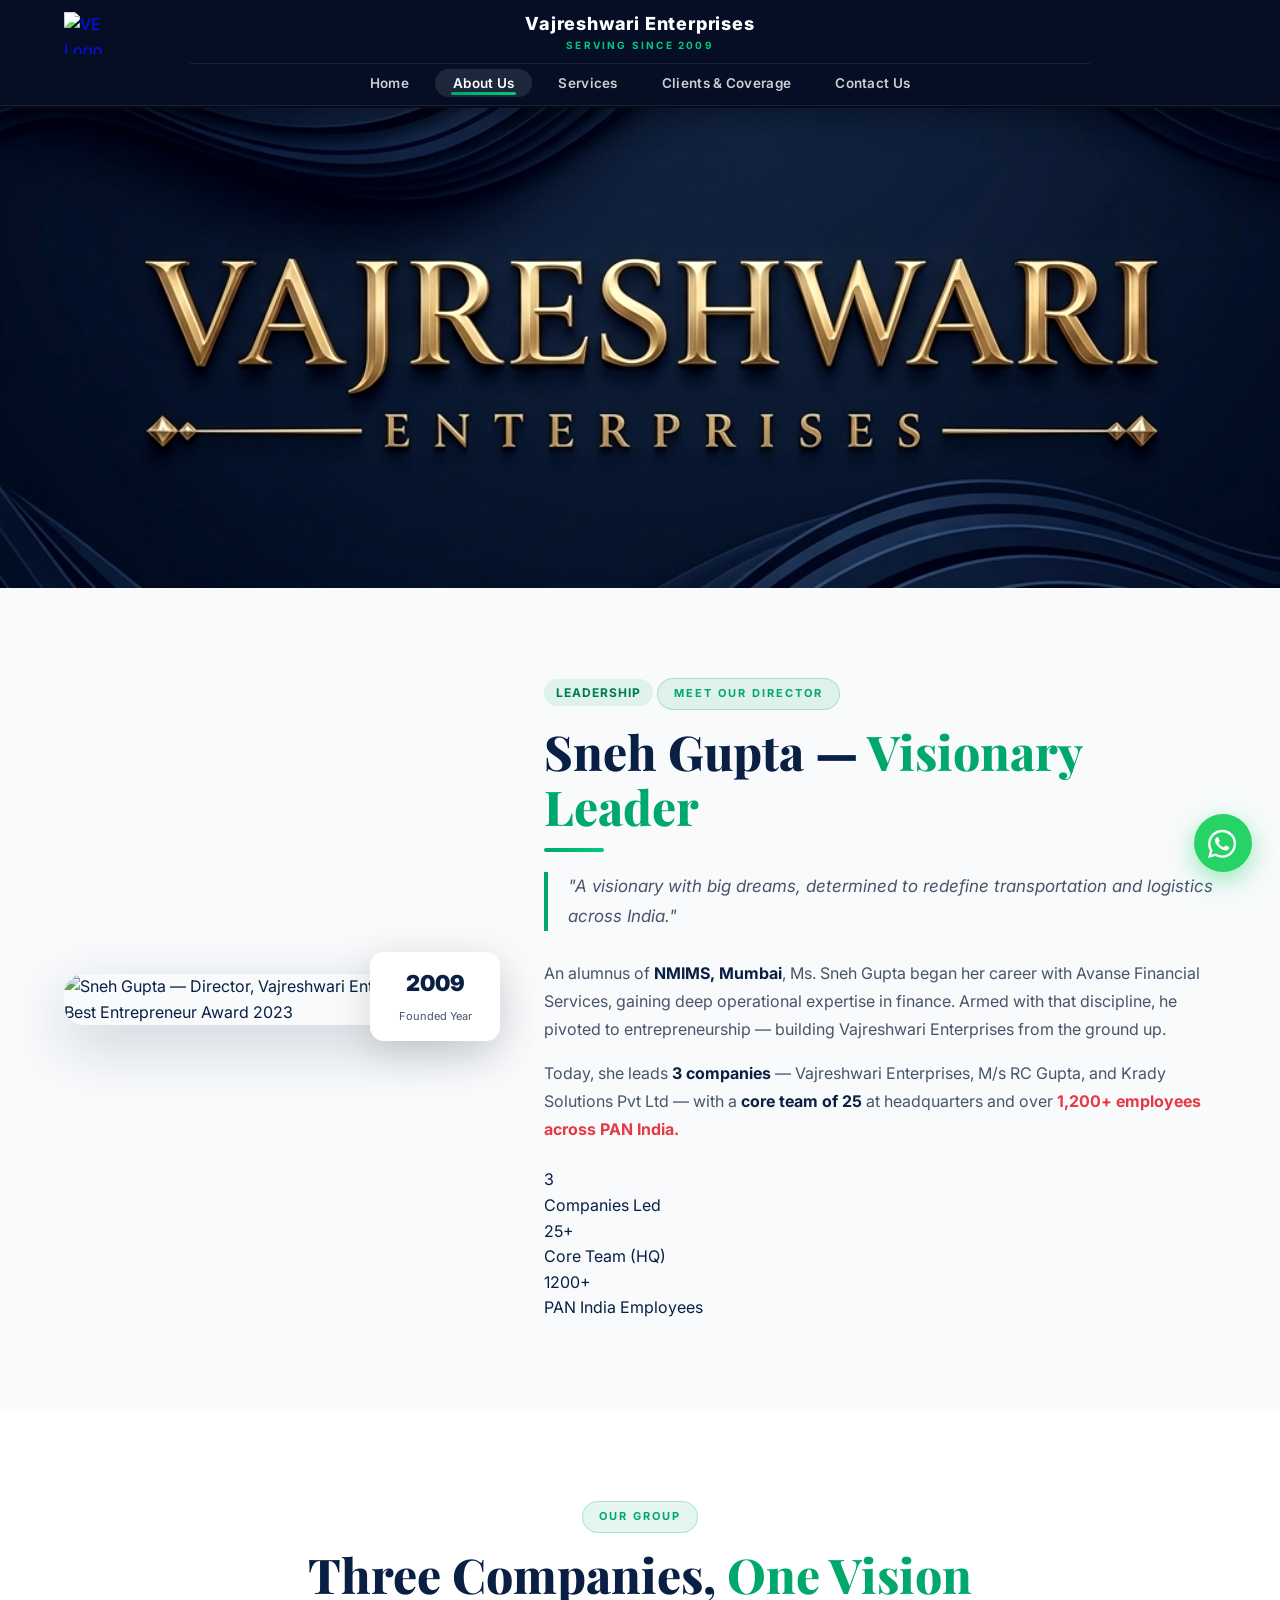
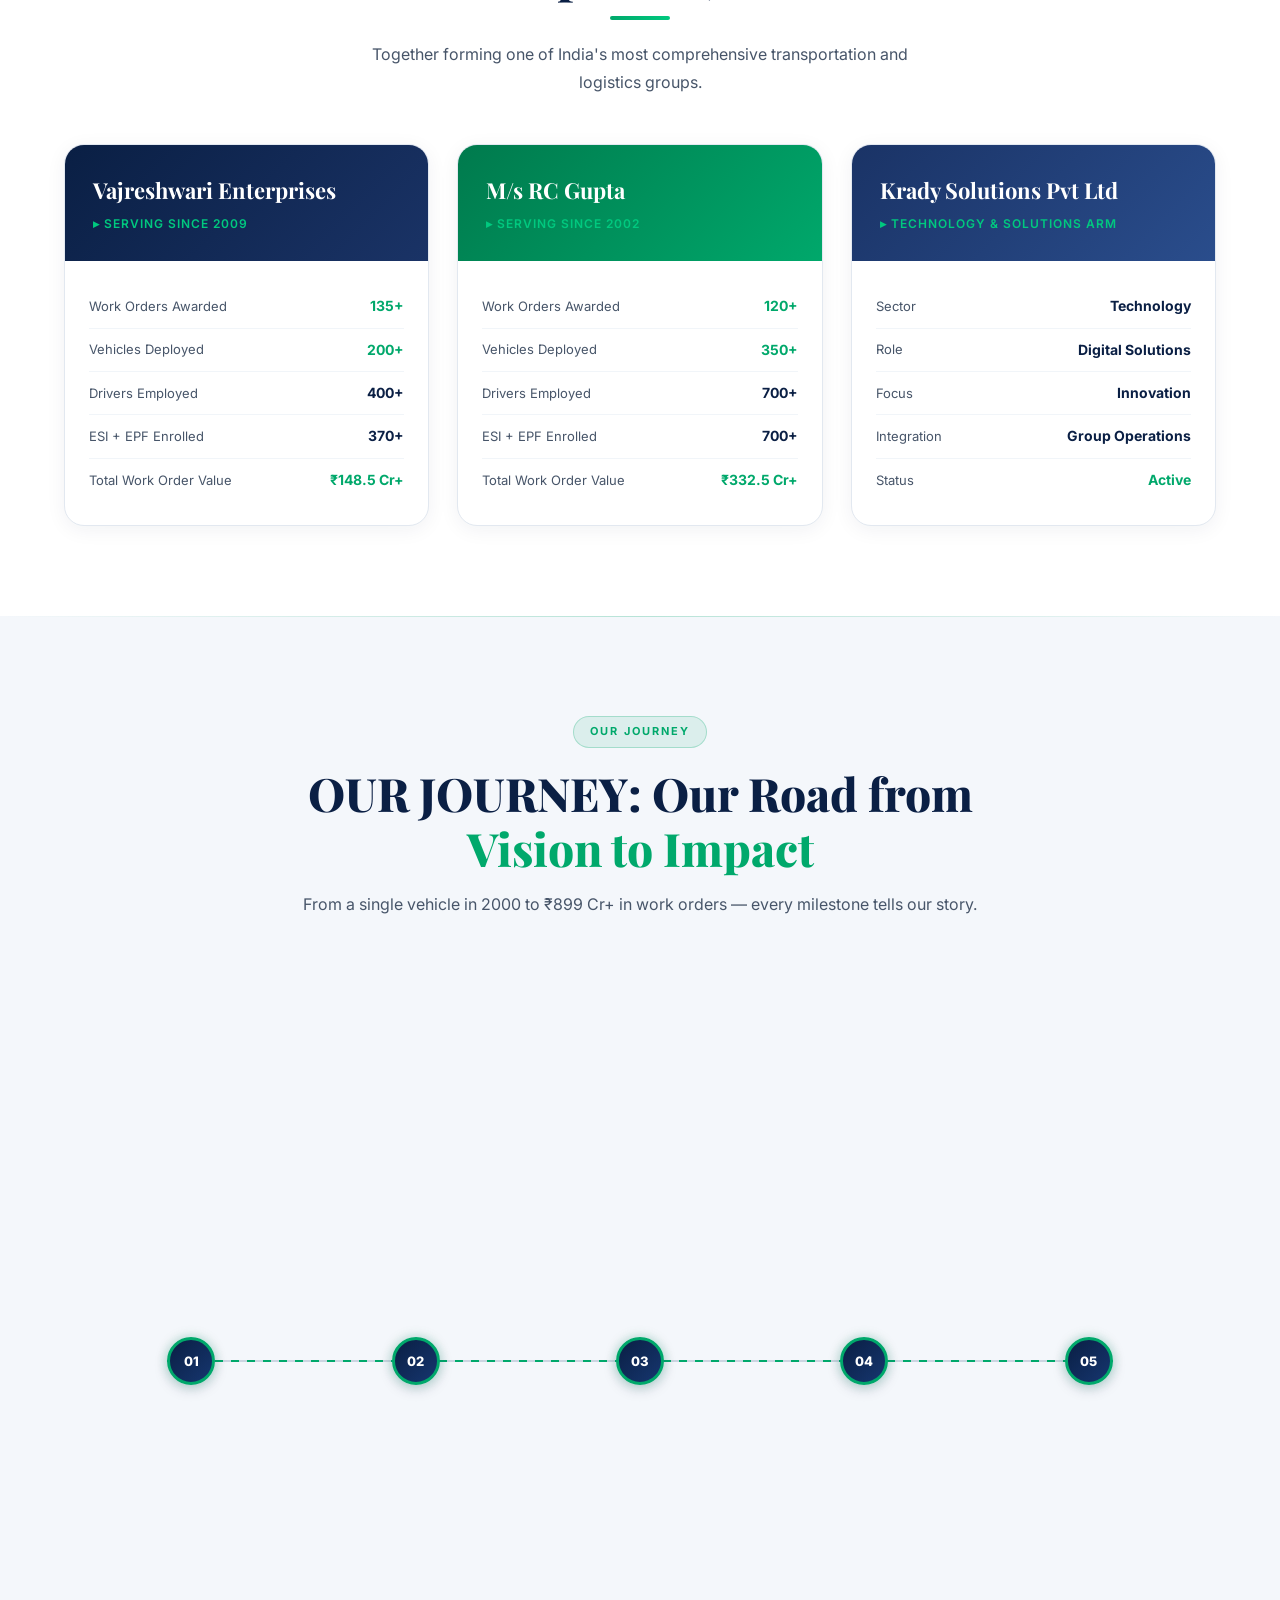
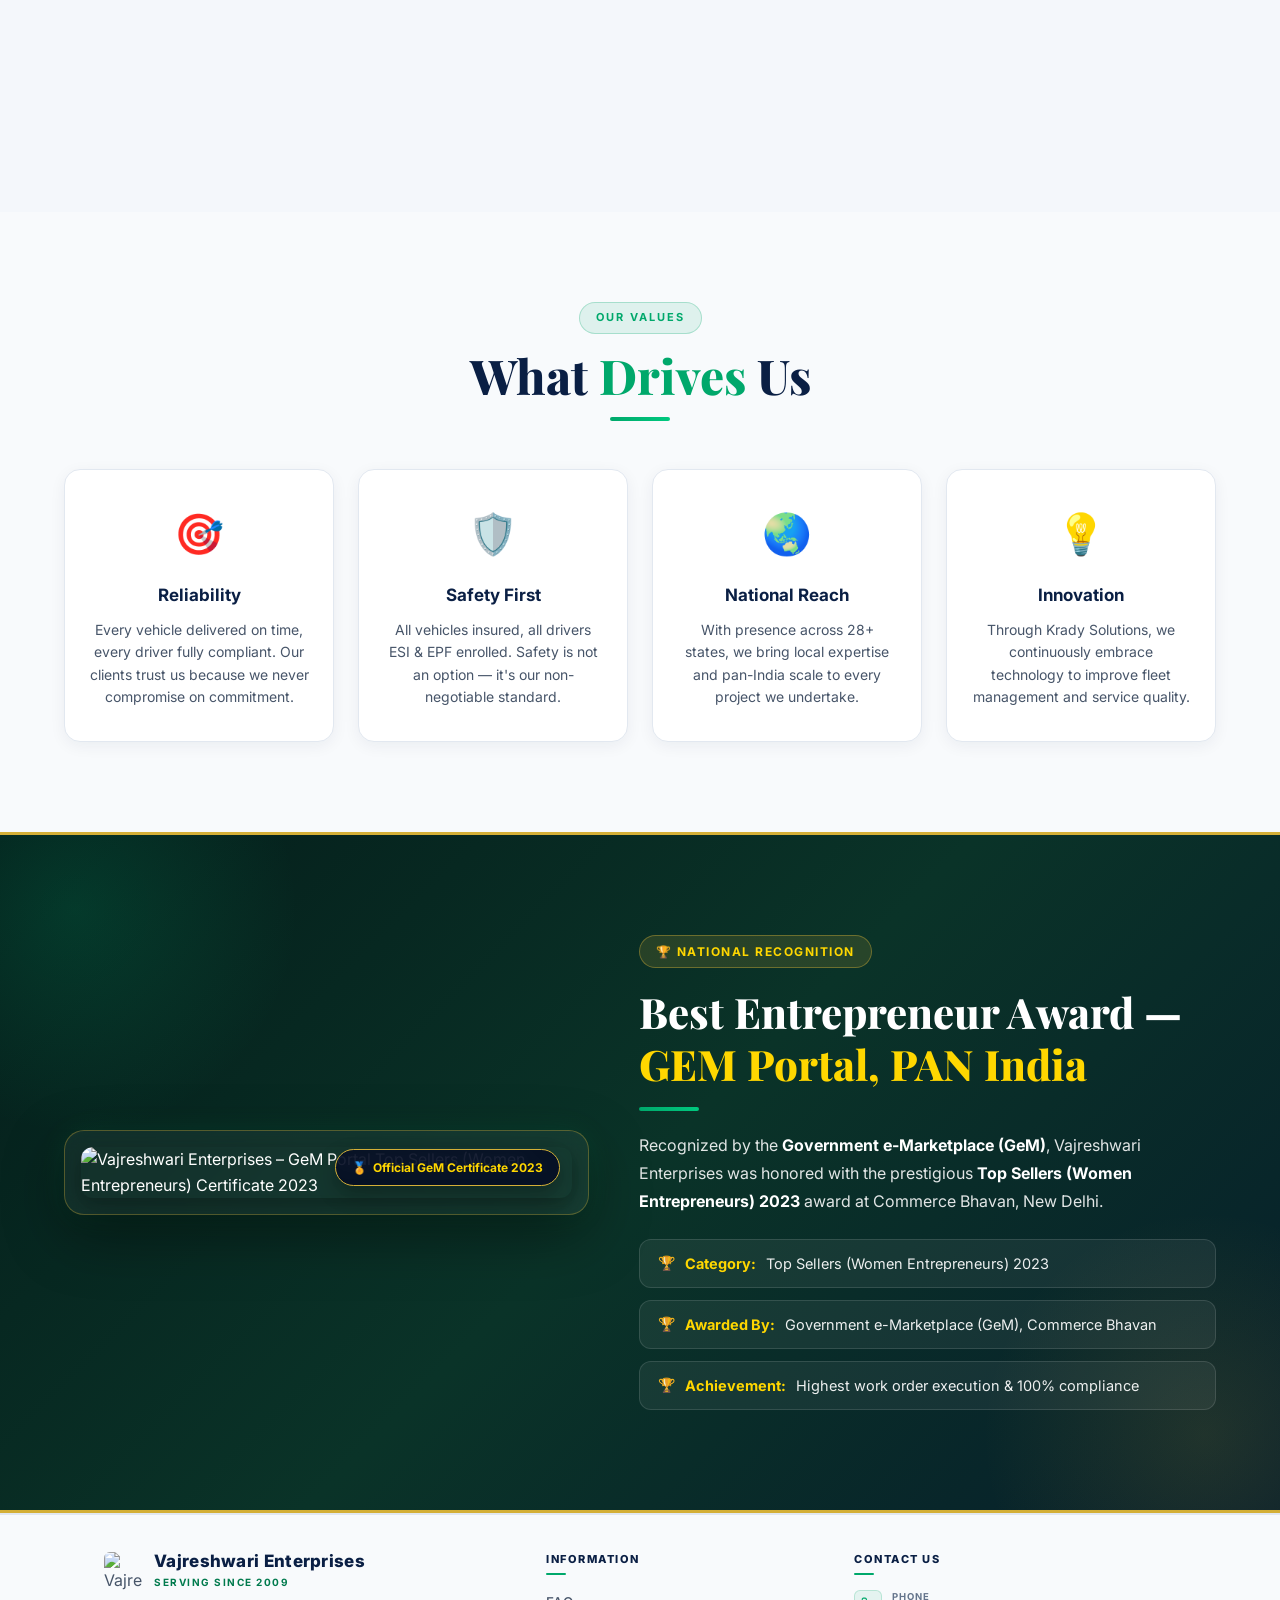
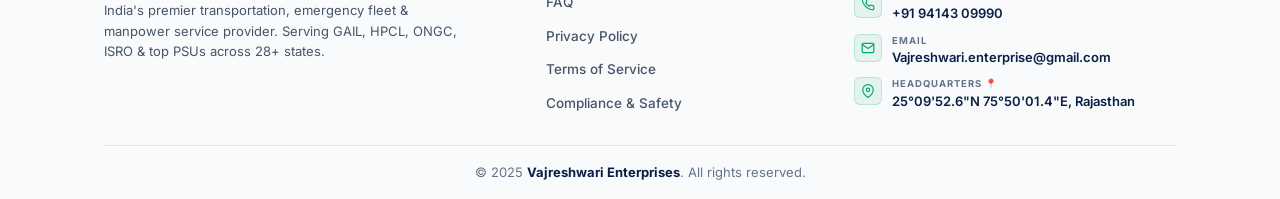
==== about.html @ 67ca236e "Fix WhatsApp floating button icon to official white speech bubble & phone SVG" ====
<!DOCTYPE html>
<html lang="en">
<head>
<meta charset="UTF-8"/>
<meta name="viewport" content="width=device-width,initial-scale=1.0"/>
<meta name="color-scheme" content="light"/>
<meta name="supported-color-schemes" content="light"/>
<title>About Us | Vajreshwari Enterprises</title>
<meta name="description" content="Learn about Vajreshwari Enterprises — founded in 2009, led by Sneh Gupta, with a combined ₹481 Cr+ work order legacy and PAN India presence."/>
<link rel="stylesheet" href="styles.css"/>
<link rel="stylesheet" href="animations.css"/>
<style>
.about-hero{padding:108px 0 0 0 !important;position:relative;overflow:hidden;width:100%;background:#060f24;}
.about-hero-img{width:100%;height:auto;max-height:480px;object-fit:cover;object-position:center;display:block;}
@media(max-width:768px){.about-hero{padding-top:70px !important;}}

/* FOUNDER */
.founder-section{padding:90px 5%;background:#f8fafc;}
.founder-grid{display:grid;grid-template-columns:1fr 1.6fr;gap:60px;align-items:center;max-width:1200px;margin:0 auto;}
.founder-img-wrap{position:relative;}
.founder-img-wrap img{width:100%;border-radius:20px;box-shadow:0 20px 60px rgba(10,31,68,0.18);}
.founder-badge{position:absolute;bottom:-16px;right:-16px;background:white;border-radius:14px;padding:14px 20px;box-shadow:0 10px 40px rgba(0,0,0,0.15);text-align:center;min-width:130px;}
.founder-badge strong{display:block;font-size:22px;font-weight:900;color:#0a1f44;}
.founder-badge span{font-size:11px;color:#475569;}
.founder-content blockquote{font-size:17px;color:#475569;line-height:1.75;border-left:4px solid #00a86b;padding-left:20px;margin:20px 0 28px;font-style:italic;}
.bio-tag{display:inline-block;background:rgba(0,168,107,0.1);color:#007a4d;font-size:12px;font-weight:700;letter-spacing:1px;text-transform:uppercase;padding:4px 12px;border-radius:50px;margin-bottom:8px;}

/* COMPANIES */
.companies-section{padding:90px 5%;}
.companies-grid{display:grid;grid-template-columns:1fr 1fr 1fr;gap:28px;margin-top:10px;}
.company-card{border-radius:20px;overflow:hidden;border:1px solid #e2e8f0;transition:all 0.3s;background:white;box-shadow:0 4px 20px rgba(10,31,68,0.06);}
.company-card:hover{transform:translateY(-6px);box-shadow:0 20px 60px rgba(10,31,68,0.14);border-color:rgba(0,168,107,0.3);}
.company-card-header{background:linear-gradient(135deg,#0a1f44,#1a3366);padding:28px;color:white;}
.company-card-header h3{font-family:'Playfair Display',serif;font-size:22px;font-weight:700;margin-bottom:6px;}
.company-card-header .since{font-size:12px;color:#00c97f;font-weight:600;letter-spacing:1px;text-transform:uppercase;}
.company-card-body{padding:24px;}
.company-metric{display:flex;justify-content:space-between;align-items:center;padding:10px 0;border-bottom:1px solid #f1f5f9;}
.company-metric:last-child{border-bottom:none;}
.company-metric .label{font-size:13px;color:#475569;}
.company-metric .value{font-size:14px;font-weight:700;color:#0a1f44;}
.company-metric .value.green{color:#00a86b;}

/* ===== 5-BOX OUR JOURNEY TIMELINE ===== */
.journey-section {
  padding: 100px 5% 110px;
  background: #f4f7fb;
  position: relative;
  overflow: hidden;
}
.journey-section::before {
  content: '';
  position: absolute;
  top: 0; left: 0; right: 0;
  height: 1px;
  background: linear-gradient(90deg, transparent, rgba(0,168,107,0.25), transparent);
}
.journey-header {
  text-align: center;
  max-width: 800px;
  margin: 0 auto 70px;
}
.journey-header .journey-tag {
  display: inline-flex;
  align-items: center;
  gap: 8px;
  background: rgba(0,168,107,0.1);
  border: 1px solid rgba(0,168,107,0.25);
  color: #00a86b;
  font-size: 11px;
  font-weight: 700;
  letter-spacing: 2px;
  text-transform: uppercase;
  padding: 6px 16px;
  border-radius: 50px;
  margin-bottom: 18px;
}
.journey-header h2 {
  font-family: 'Playfair Display', serif;
  font-size: clamp(28px, 4vw, 46px);
  font-weight: 800;
  color: #0a1f44;
  line-height: 1.2;
  margin-bottom: 14px;
}
.journey-header h2 span {
  color: #00a86b;
}
.journey-header p {
  font-size: 16px;
  color: #475569;
  line-height: 1.75;
  max-width: 700px;
  margin: 0 auto;
}

/* Timeline container */
.journey-timeline {
  position: relative;
  max-width: 1200px;
  margin: 0 auto;
  width: 100%;
  overflow: hidden;
}

/* The 5-column grid for cards + circles */
.journey-grid {
  display: grid;
  grid-template-columns: repeat(5, 1fr);
  grid-template-rows: auto 80px auto;
  gap: 0 16px;
  position: relative;
  align-items: end;
  width: 100%;
  box-sizing: border-box;
}

/* Sleek Creative & Minimalist Journey Styling */
.jc-top-1 { grid-column: 1; grid-row: 1; align-self: end; }
.jc-bottom-2 { grid-column: 2; grid-row: 3; align-self: start; }
.jc-top-3 { grid-column: 3; grid-row: 1; align-self: end; }
.jc-bottom-4 { grid-column: 4; grid-row: 3; align-self: start; }
.jc-top-5 { grid-column: 5; grid-row: 1; align-self: end; }

.journey-card {
  background: #ffffff;
  border-radius: 16px;
  padding: 24px 20px;
  box-shadow: 0 6px 24px rgba(10,31,68,0.06);
  border: 1px solid rgba(226,232,240,0.8);
  position: relative;
  transition: all 0.35s cubic-bezier(0.4, 0, 0.2, 1);
  overflow-wrap: break-word;
  word-break: break-word;
  hyphens: auto;
  box-sizing: border-box;
  overflow: hidden;
}

/* Gradient accent bar at top of each card */
.journey-card::before {
  content: '';
  position: absolute;
  top: 0;
  left: 0;
  right: 0;
  height: 4px;
  background: linear-gradient(90deg, #00a86b 0%, #0a1f44 100%);
  transition: height 0.3s ease;
}

.journey-card:hover {
  transform: translateY(-6px);
  box-shadow: 0 16px 36px rgba(10,31,68,0.1), 0 0 20px rgba(0,168,107,0.12);
  border-color: rgba(0,168,107,0.3);
}

.journey-card:hover::before {
  height: 5px;
  background: linear-gradient(90deg, #00a86b 0%, #00c97f 50%, #0a1f44 100%);
}

/* Watermark step number in background */
.jc-watermark {
  position: absolute;
  top: 8px;
  right: 14px;
  font-size: 38px;
  font-weight: 900;
  color: rgba(10,31,68,0.04);
  line-height: 1;
  user-select: none;
  pointer-events: none;
  transition: color 0.3s ease, transform 0.3s ease;
}

.journey-card:hover .jc-watermark {
  color: rgba(0,168,107,0.12);
  transform: translateY(-2px);
}

/* Card Header Top Row */
.jc-card-top {
  display: flex;
  align-items: center;
  justify-content: center;
  margin-bottom: 14px;
}

.journey-card .jc-date {
  font-size: 11.5px;
  font-weight: 700;
  color: #0a1f44;
  background: #f1f5f9;
  padding: 4px 14px;
  border-radius: 50px;
  border: 1px solid #e2e8f0;
  margin-bottom: 0;
  letter-spacing: 0.5px;
}

.journey-card .jc-title {
  font-size: 16.5px;
  font-weight: 800;
  color: #0a1f44;
  margin-bottom: 8px;
  line-height: 1.35;
  overflow-wrap: break-word;
  word-break: break-word;
  transition: color 0.3s ease;
}

.journey-card:hover .jc-title {
  color: #00a86b;
}

.journey-card .jc-desc {
  font-size: 13.5px;
  color: #475569;
  line-height: 1.6;
  margin: 0;
  overflow-wrap: break-word;
  word-break: break-word;
}

/* Connector lines (vertical dashed) */
.jc-top-1::after, .jc-top-3::after, .jc-top-5::after {
  content: '';
  position: absolute;
  bottom: -42px;
  left: 50%;
  transform: translateX(-50%);
  width: 2px;
  height: 40px;
  background: repeating-linear-gradient(
    to bottom,
    #00a86b 0px, #00a86b 6px,
    transparent 6px, transparent 12px
  );
  z-index: 1;
}
.jc-bottom-2::before, .jc-bottom-4::before {
  content: '';
  position: absolute;
  top: -42px;
  left: 50%;
  transform: translateX(-50%);
  width: 2px;
  height: 40px;
  background: repeating-linear-gradient(
    to bottom,
    #00a86b 0px, #00a86b 6px,
    transparent 6px, transparent 12px
  );
  z-index: 1;
}

/* Middle row: circles & connecting line */
.journey-circles-row {
  grid-column: 1 / -1;
  grid-row: 2;
  display: flex;
  align-items: center;
  justify-content: space-between;
  position: relative;
  padding: 0 calc(10% - 12px);
}

.journey-circles-row::before {
  content: '';
  position: absolute;
  top: 50%;
  left: calc(10% - 12px);
  right: calc(10% - 12px);
  height: 2px;
  transform: translateY(-50%);
  background: repeating-linear-gradient(
    90deg,
    #00a86b 0px, #00a86b 8px,
    #cbd5e1 8px, #cbd5e1 16px
  );
  z-index: 0;
}

/* SVG curved path overlay */
.journey-path-svg {
  position: absolute;
  top: 50%;
  left: calc(10% - 12px);
  right: calc(10% - 12px);
  height: 60px;
  transform: translateY(-50%);
  z-index: 0;
  pointer-events: none;
}
.journey-path-svg path {
  fill: none;
  stroke: #cbd5e1;
  stroke-width: 2;
  stroke-dasharray: 8 6;
  stroke-linecap: round;
}

/* Creative Timeline Circle nodes */
.journey-circle {
  width: 48px;
  height: 48px;
  border-radius: 50%;
  background: linear-gradient(135deg, #0a1f44 0%, #16366f 100%);
  border: 3px solid #00a86b;
  display: flex;
  align-items: center;
  justify-content: center;
  font-size: 13px;
  font-weight: 800;
  color: #ffffff;
  position: relative;
  z-index: 2;
  flex-shrink: 0;
  box-shadow: 0 4px 14px rgba(10,31,68,0.18), 0 0 12px rgba(0,168,107,0.25);
  transition: all 0.3s cubic-bezier(0.4, 0, 0.2, 1);
  cursor: pointer;
}

.journey-circle:hover {
  background: linear-gradient(135deg, #00a86b 0%, #007a4d 100%);
  transform: scale(1.18);
  box-shadow: 0 8px 22px rgba(0,168,107,0.35);
  border-color: #ffffff;
}

/* ===== JOURNEY RESPONSIVE ===== */
@media (max-width: 1100px) {
  .journey-grid {
    gap: 0 16px;
  }
  .journey-card {
    padding: 22px 18px;
  }
  .journey-card .jc-title {
    font-size: 16px;
  }
}

@media (max-width: 900px) {
  .journey-timeline {
    overflow: hidden;
    padding: 0;
    width: 100%;
  }
  .journey-grid {
    display: flex;
    flex-direction: column;
    gap: 20px;
    position: relative;
    padding-left: 20px;
    box-sizing: border-box;
    width: 100%;
    min-width: 0;
  }
  .journey-grid::before {
    content: '';
    position: absolute;
    left: 6px;
    top: 10px;
    bottom: 10px;
    width: 3px;
    background: linear-gradient(to bottom, #00a86b 0%, #007a4d 50%, #0a1f44 100%);
    border-radius: 3px;
  }
  .journey-circles-row {
    display: none;
  }
  .journey-card {
    width: 100%;
    max-width: 100%;
    margin: 0;
    box-sizing: border-box;
    border-left: 4px solid #00a86b;
    padding: 20px 18px;
    box-shadow: 0 4px 16px rgba(10,31,68,0.06);
  }
  .jc-top-1 { order: 1; }
  .jc-bottom-2 { order: 2; }
  .jc-top-3 { order: 3; }
  .jc-bottom-4 { order: 4; }
  .jc-top-5 { order: 5; }

  .jc-top-1::after, .jc-top-3::after, .jc-top-5::after,
  .jc-bottom-2::before, .jc-bottom-4::before {
    display: none;
  }

  .journey-card .jc-step-num {
    display: inline-flex;
    align-items: center;
    justify-content: center;
    width: 28px;
    height: 28px;
    border-radius: 50%;
    background: linear-gradient(135deg, #00a86b, #007a4d);
    color: white;
    font-size: 13px;
    font-weight: 800;
    margin-bottom: 10px;
  }
}



@media (max-width: 600px) {
  .journey-section {
    padding: 70px 5% 80px;
  }
  .journey-header {
    margin-bottom: 40px;
  }
  .journey-card {
    padding: 22px 20px 22px 24px;
  }
}
/* VALUES */
.values-section{padding:90px 5%;background:#f8fafc;}

.values-section{padding:90px 5%;background:#f8fafc;}
.values-grid{display:grid;grid-template-columns:repeat(4,1fr);gap:24px;}
.value-card{background:white;border-radius:16px;padding:32px 24px;text-align:center;border:1px solid #e2e8f0;transition:all 0.3s;box-shadow:0 4px 16px rgba(10,31,68,0.06);}
.value-card:hover{transform:translateY(-5px);border-color:#00a86b;box-shadow:0 16px 50px rgba(0,168,107,0.12);}
.value-icon{font-size:40px;margin-bottom:16px;}
.value-card h4{font-size:17px;font-weight:700;color:#0a1f44;margin-bottom:10px;}
.value-card p{font-size:14px;color:#475569;line-height:1.6;}

/* ===== AWARD SECTION (Rich Distinct Executive Dark Theme) ===== */
.award-section {
  padding: 100px 5%;
  background: linear-gradient(135deg, #041d1a 0%, #0a3328 50%, #071f2b 100%);
  position: relative;
  overflow: hidden;
  color: #ffffff;
  border-top: 3px solid #d4af37;
  border-bottom: 3px solid #d4af37;
}

.award-section::before {
  content: '';
  position: absolute;
  top: -150px; left: -150px;
  width: 450px; height: 450px;
  background: radial-gradient(circle, rgba(0, 201, 127, 0.15), transparent 70%);
  border-radius: 50%;
  pointer-events: none;
}

.award-section::after {
  content: '';
  position: absolute;
  bottom: -150px; right: -150px;
  width: 450px; height: 450px;
  background: radial-gradient(circle, rgba(212, 175, 55, 0.12), transparent 70%);
  border-radius: 50%;
  pointer-events: none;
}

.award-grid {
  max-width: 1200px;
  margin: 0 auto;
  display: grid;
  grid-template-columns: 1fr 1.1fr;
  gap: 50px;
  align-items: center;
  position: relative;
  z-index: 2;
}

.award-cert-wrap {
  position: relative;
}

.award-cert-card {
  background: rgba(255, 255, 255, 0.05);
  border: 1px solid rgba(212, 175, 55, 0.35);
  border-radius: 20px;
  padding: 16px;
  box-shadow: 0 20px 60px rgba(0, 0, 0, 0.4), 0 0 30px rgba(0, 168, 107, 0.15);
  backdrop-filter: blur(10px);
  position: relative;
  transition: transform 0.4s ease, box-shadow 0.4s ease;
}

.award-cert-card:hover {
  transform: translateY(-6px);
  box-shadow: 0 30px 80px rgba(0, 0, 0, 0.5), 0 0 40px rgba(212, 175, 55, 0.25);
}

.award-cert-img {
  width: 100%;
  height: auto;
  display: block;
  border-radius: 12px;
  box-shadow: 0 8px 24px rgba(0, 0, 0, 0.3);
}

.award-cert-badge {
  position: absolute;
  bottom: 28px; right: 28px;
  background: rgba(6, 15, 36, 0.92);
  border: 1px solid #d4af37;
  color: #ffd700;
  font-size: 12px;
  font-weight: 700;
  padding: 8px 16px;
  border-radius: 50px;
  box-shadow: 0 8px 20px rgba(0, 0, 0, 0.3);
  backdrop-filter: blur(8px);
  display: flex; align-items: center; gap: 6px;
}

.award-badge-tag {
  display: inline-flex;
  align-items: center;
  gap: 8px;
  background: rgba(212, 175, 55, 0.15);
  border: 1px solid rgba(212, 175, 55, 0.4);
  color: #ffd700;
  font-size: 12px;
  font-weight: 700;
  letter-spacing: 1.5px;
  text-transform: uppercase;
  padding: 6px 16px;
  border-radius: 50px;
  margin-bottom: 18px;
}

.award-title {
  font-family: 'Playfair Display', serif;
  font-size: clamp(26px, 3.5vw, 42px);
  font-weight: 800;
  color: #ffffff;
  line-height: 1.25;
  margin-bottom: 16px;
}

.award-title span {
  color: #ffd700;
}

.award-desc {
  font-size: 16px;
  color: rgba(255, 255, 255, 0.88);
  line-height: 1.75;
  margin-bottom: 24px;
}

.award-desc strong {
  color: #ffffff;
}

.award-highlights {
  list-style: none;
  padding: 0;
  margin: 0;
  display: flex;
  flex-direction: column;
  gap: 12px;
}

.award-highlights li {
  font-size: 14.5px;
  color: rgba(255, 255, 255, 0.92);
  display: flex;
  align-items: flex-start;
  gap: 10px;
  background: rgba(255, 255, 255, 0.06);
  border: 1px solid rgba(255, 255, 255, 0.12);
  padding: 12px 18px;
  border-radius: 12px;
}

.award-highlights li strong {
  color: #ffd700;
}

.award-highlights li::before {
  content: '🏆';
  font-size: 14px;
  flex-shrink: 0;
}
.btn-emerald {
  background: linear-gradient(135deg, #00a86b, #007a4d);
  color: white;
  font-weight: 700;
  padding: 12px 26px;
  border-radius: 8px;
  text-decoration: none;
  transition: all 0.3s;
  box-shadow: 0 6px 20px rgba(0,168,107,0.35);
}
.btn-emerald:hover {
  transform: translateY(-2px);
  box-shadow: 0 10px 28px rgba(0,168,107,0.5);
}
.btn-outline-glass {
  background: rgba(255,255,255,0.08);
  border: 1.5px solid rgba(255,255,255,0.3);
  color: white;
  font-weight: 700;
  padding: 12px 24px;
  border-radius: 8px;
  text-decoration: none;
  transition: all 0.3s;
  backdrop-filter: blur(6px);
}
.btn-outline-glass:hover {
  background: rgba(255,255,255,0.18);
  border-color: rgba(255,255,255,0.7);
  transform: translateY(-2px);
}
@media (max-width: 900px) {
  .award-grid {
    grid-template-columns: 1fr;
    gap: 36px;
  }
}



/* ===== RESPONSIVE ===== */
@media(max-width:1024px){
  .founder-grid{grid-template-columns:1fr;max-width:600px;}
  .companies-grid{grid-template-columns:1fr;max-width:600px;margin:0 auto;}
  .values-grid{grid-template-columns:1fr 1fr;}
  /* Road: hide SVG, show stacked */
  .journey-road-wrap{display:none;}
  .journey-mobile{display:flex;}
}
@media(max-width:900px){
  .founder-grid,.companies-grid{grid-template-columns:1fr;}
  .values-grid{grid-template-columns:1fr 1fr;}
}
@media(max-width:600px){
  .values-grid{grid-template-columns:1fr;}
  .founder-badge{right:0;bottom:-20px;}
  .about-hero{padding:100px 5% 60px;}
  .about-hero h1{font-size:clamp(28px,8vw,42px);}
  .companies-grid{grid-template-columns:1fr;}
  .award-section{padding:60px 5%;}
}
</style>
</head>
<body>
<div id="scroll-progress"></div>
<a href="https://wa.me/919414309990?text=Hello%20Vajreshwari%20Enterprises%2C%20I%20would%20like%20to%20inquire%20about%20your%20services." target="_blank" rel="noopener noreferrer" id="whatsapp-float" title="Chat on WhatsApp">
  <svg width="34" height="34" viewBox="0 0 24 24" fill="none" xmlns="http://www.w3.org/2000/svg">
    <path fill-rule="evenodd" clip-rule="evenodd" d="M18.403 5.597A9.873 9.873 0 0 0 11.39 2.686c-5.464 0-9.91 4.444-9.912 9.91 0 1.747.457 3.453 1.325 4.957L1.44 22.56l5.176-1.357a9.852 9.852 0 0 0 4.77 1.226h.004c5.462 0 9.908-4.446 9.91-9.911 0-2.645-1.03-5.132-2.897-6.992zm-7.013 15.187h-.003a8.212 8.212 0 0 1-4.187-1.144l-.3-.178-3.11.816.83-3.032-.196-.312a8.196 8.196 0 0 1-1.258-4.382c.002-4.526 3.684-8.208 8.212-8.208 2.191 0 4.252.854 5.801 2.404a8.156 8.156 0 0 1 2.402 5.803c-.002 4.528-3.684 8.21-8.21 8.21zm4.5-6.149c-.247-.124-1.463-.722-1.69-.804-.227-.083-.392-.124-.557.124-.165.247-.64.804-.784.97-.144.164-.288.185-.535.061-.247-.124-1.043-.385-1.987-1.226-.734-.655-1.23-1.465-1.374-1.712-.144-.247-.015-.38.109-.504.111-.11.247-.288.371-.432.124-.144.165-.247.247-.412.083-.165.042-.309-.02-.432-.062-.124-.557-1.34-.763-1.835-.201-.484-.406-.418-.557-.426-.144-.008-.309-.009-.474-.009s-.433.062-.659.309c-.227.247-.866.845-.866 2.062 0 1.216.886 2.391 1.01 2.556.124.165 1.744 2.663 4.226 3.734.59.255 1.051.407 1.411.521.593.188 1.132.161 1.558.097.475-.071 1.463-.598 1.669-1.175.206-.577.206-1.072.144-1.175-.062-.103-.227-.165-.474-.288z" fill="#FFFFFF"/>
  </svg>
  <span class="wa-tooltip">Chat on WhatsApp</span>
</a>
<div class="page-wrapper">
<nav id="navbar">
  <a href="index.html" class="nav-logo">
    <img src="images/ve_logo.png" alt="VE Logo" style="height:42px;width:42px;object-fit:contain;border-radius:6px;"/>
    <div class="logo-text">
      <span class="logo-name">Vajreshwari Enterprises</span>
      <span class="logo-sub">Serving Since 2009</span>
    </div>
  </a>
  <ul class="nav-links">
    <li><a href="index.html">Home</a></li>
    <li><a href="about.html" class="active">About Us</a></li>
    <li><a href="services.html">Services</a></li>
    <li><a href="clients.html">Clients &amp; Coverage</a></li>
    <li><a href="contact.html" class="nav-cta">Contact Us</a></li>
  </ul>
  <div class="hamburger" onclick="this.closest('nav').classList.toggle('open')"><span></span><span></span><span></span></div>
</nav>

<!-- HERO -->
<section class="about-hero">
  <img src="images/about_hero_banner.png" alt="Vajreshwari Enterprises - Serving Since 2009" class="about-hero-img"/>
</section>

<!-- FOUNDER -->
<section class="founder-section">
  <div class="founder-grid">
    <div class="founder-img-wrap">
      <img src="images/director_award.jpg" alt="Sneh Gupta — Director, Vajreshwari Enterprises — Best Entrepreneur Award 2023" style="object-fit:cover;object-position:center top;max-height:460px;border-radius:20px;"/>
      <div class="founder-badge">
        <strong>2009</strong>
        <span>Founded Year</span>
      </div>
    </div>
    <div class="founder-content">
      <div class="bio-tag">Leadership</div>
      <div class="section-tag">Meet Our Director</div>
      <h2 class="section-title">Sneh Gupta — <span>Visionary Leader</span></h2>
      <div class="divider"></div>
      <blockquote>"A visionary with big dreams, determined to redefine transportation and logistics across India."</blockquote>
      <p style="color:#475569;line-height:1.75;margin-bottom:16px;">An alumnus of <strong style="color:#0a1f44;">NMIMS, Mumbai</strong>, Ms. Sneh Gupta began her career with Avanse Financial Services, gaining deep operational expertise in finance. Armed with that discipline, he pivoted to entrepreneurship — building Vajreshwari Enterprises from the ground up.</p>
      <p style="color:#475569;line-height:1.75;margin-bottom:24px;">Today, she leads <strong style="color:#0a1f44;">3 companies</strong> — Vajreshwari Enterprises, M/s RC Gupta, and Krady Solutions Pvt Ltd — with a <strong style="color:#0a1f44;">core team of 25</strong> at headquarters and over <strong style="color:#e63946;">1,200+ employees across PAN India.</strong></p>
      <div class="stats-row">
        <div class="stat-card"><div class="stat-number">3</div><div class="stat-label">Companies Led</div></div>
        <div class="stat-card"><div class="stat-number">25<span>+</span></div><div class="stat-label">Core Team (HQ)</div></div>
        <div class="stat-card"><div class="stat-number">1200<span>+</span></div><div class="stat-label">PAN India Employees</div></div>
      </div>
    </div>
  </div>
</section>

<!-- COMPANIES -->
<section class="companies-section">
  <div class="section-header center">
    <div class="section-tag">Our Group</div>
    <h2 class="section-title">Three Companies, <span>One Vision</span></h2>
    <div class="divider center"></div>
    <p class="section-subtitle">Together forming one of India's most comprehensive transportation and logistics groups.</p>
  </div>
  <div class="companies-grid">
    <div class="company-card">
      <div class="company-card-header">
        <h3>Vajreshwari Enterprises</h3>
        <div class="since">▸ Serving Since 2009</div>
      </div>
      <div class="company-card-body">
        <div class="company-metric"><span class="label">Work Orders Awarded</span><span class="value green">135+</span></div>
        <div class="company-metric"><span class="label">Vehicles Deployed</span><span class="value green">200+</span></div>
        <div class="company-metric"><span class="label">Drivers Employed</span><span class="value">400+</span></div>
        <div class="company-metric"><span class="label">ESI + EPF Enrolled</span><span class="value">370+</span></div>
        <div class="company-metric"><span class="label">Total Work Order Value</span><span class="value green">₹148.5 Cr+</span></div>
      </div>
    </div>
    <div class="company-card">
      <div class="company-card-header" style="background:linear-gradient(135deg,#007a4d,#00a86b);">
        <h3>M/s RC Gupta</h3>
        <div class="since">▸ Serving Since 2002</div>
      </div>
      <div class="company-card-body">
        <div class="company-metric"><span class="label">Work Orders Awarded</span><span class="value green">120+</span></div>
        <div class="company-metric"><span class="label">Vehicles Deployed</span><span class="value green">350+</span></div>
        <div class="company-metric"><span class="label">Drivers Employed</span><span class="value">700+</span></div>
        <div class="company-metric"><span class="label">ESI + EPF Enrolled</span><span class="value">700+</span></div>
        <div class="company-metric"><span class="label">Total Work Order Value</span><span class="value green">₹332.5 Cr+</span></div>
      </div>
    </div>
    <div class="company-card">
      <div class="company-card-header" style="background:linear-gradient(135deg,#1a3366,#2a4d8c);">
        <h3>Krady Solutions Pvt Ltd</h3>
        <div class="since">▸ Technology &amp; Solutions Arm</div>
      </div>
      <div class="company-card-body">
        <div class="company-metric"><span class="label">Sector</span><span class="value">Technology</span></div>
        <div class="company-metric"><span class="label">Role</span><span class="value">Digital Solutions</span></div>
        <div class="company-metric"><span class="label">Focus</span><span class="value">Innovation</span></div>
        <div class="company-metric"><span class="label">Integration</span><span class="value">Group Operations</span></div>
        <div class="company-metric"><span class="label">Status</span><span class="value green">Active</span></div>
      </div>
    </div>
  </div>
</section>

<!-- OUR JOURNEY -->
<section class="journey-section" id="our-journey">
  <div class="journey-header">
    <div class="journey-tag">Our Journey</div>
    <h2>OUR JOURNEY: Our Road from <span>Vision to Impact</span></h2>
    <p>From a single vehicle in 2000 to ₹899 Cr+ in work orders — every milestone tells our story.</p>
  </div>
  <div class="journey-timeline">
    <div class="journey-grid">

      <!-- TOP CARD 1 -->
      <div class="journey-card jc-top-1 reveal">
        <div class="jc-watermark">01</div>
        <div class="jc-card-top">
          <span class="jc-date">2000 – 2008</span>
        </div>
        <h3 class="jc-title">The Humble Beginning</h3>
        <p class="jc-desc">M/s RC Gupta established, executing first transport contracts. Secured initial trust with giants like NPCIL and GAIL, delivering ₹4.5+ Cr with a basic fleet.</p>
      </div>

      <!-- TOP CARD 3 -->
      <div class="journey-card jc-top-3 reveal">
        <div class="jc-watermark">03</div>
        <div class="jc-card-top">
          <span class="jc-date">2015 – 2019</span>
        </div>
        <h3 class="jc-title">Scaling the Fleet</h3>
        <p class="jc-desc">Diversified operations by introducing Buses and Multi-Utility Vehicles. Expanded regional footprint heavily with GAIL Gas Ltd., executing high-volume contracts worth over ₹160 Cr.</p>
      </div>

      <!-- TOP CARD 5 -->
      <div class="journey-card jc-top-5 reveal">
        <div class="jc-watermark">05</div>
        <div class="jc-card-top">
          <span class="jc-date">2024 &amp; Beyond</span>
        </div>
        <h3 class="jc-title">Driving Innovation</h3>
        <p class="jc-desc">Continuing the momentum with ₹207+ Cr in recent ongoing contracts. Upgrading to premium fleets (Innova Crysta, Volvo) and specialized vehicles (Ambulances), towards sustainable logistics.</p>
      </div>

      <!-- CIRCLES ROW -->
      <div class="journey-circles-row">
        <div class="journey-circle jcircle-1">01</div>
        <div class="journey-circle jcircle-2">02</div>
        <div class="journey-circle jcircle-3">03</div>
        <div class="journey-circle jcircle-4">04</div>
        <div class="journey-circle jcircle-5">05</div>
      </div>

      <!-- BOTTOM CARD 2 -->
      <div class="journey-card jc-bottom-2 reveal">
        <div class="jc-watermark">02</div>
        <div class="jc-card-top">
          <span class="jc-date">2009 – 2014</span>
        </div>
        <h3 class="jc-title">Birth of Vajreshwari</h3>
        <p class="jc-desc">Prateek Gupta &amp; Sneh Gupta officially establish Vajreshwari Enterprises. Brought prestigious clients like ISRO onboard. Upgraded fleet to Scorpios &amp; Boleros, achieving a 10x growth with ₹49.5+ Cr in contract value.</p>
      </div>

      <!-- BOTTOM CARD 4 -->
      <div class="journey-card jc-bottom-4 reveal">
        <div class="jc-watermark">04</div>
        <div class="jc-card-top">
          <span class="jc-date">2020 – 2023</span>
        </div>
        <h3 class="jc-title">Scale &amp; Recognition</h3>
        <p class="jc-desc">Massive deployment (e.g., 89+ vehicles for IOAGPL) and introduced HCVs &amp; Emergency Vehicles. Surpassed ₹477+ Cr in work orders and won the prestigious Best Entrepreneur Award on GEM Portal (Dec 2023).</p>
      </div>

    </div>
  </div>
</section>

<!-- VALUES -->
<section class="values-section">
  <div class="section-header center">
    <div class="section-tag">Our Values</div>
    <h2 class="section-title">What <span>Drives</span> Us</h2>
    <div class="divider center"></div>
  </div>
  <div class="values-grid">
    <div class="value-card">
      <div class="value-icon">🎯</div>
      <h4>Reliability</h4>
      <p>Every vehicle delivered on time, every driver fully compliant. Our clients trust us because we never compromise on commitment.</p>
    </div>
    <div class="value-card">
      <div class="value-icon">🛡️</div>
      <h4>Safety First</h4>
      <p>All vehicles insured, all drivers ESI & EPF enrolled. Safety is not an option — it's our non-negotiable standard.</p>
    </div>
    <div class="value-card">
      <div class="value-icon">🌏</div>
      <h4>National Reach</h4>
      <p>With presence across 28+ states, we bring local expertise and pan-India scale to every project we undertake.</p>
    </div>
    <div class="value-card">
      <div class="value-icon">💡</div>
      <h4>Innovation</h4>
      <p>Through Krady Solutions, we continuously embrace technology to improve fleet management and service quality.</p>
    </div>
  </div>
</section>

<!-- AWARD SECTION -->
<section class="award-section" id="award-section">
  <div class="award-grid">
    <div class="award-cert-wrap">
      <div class="award-cert-card">
        <img src="images/gem_award_certificate.jpg" alt="Vajreshwari Enterprises – GeM Portal Top Sellers (Women Entrepreneurs) Certificate 2023" class="award-cert-img"/>
        <div class="award-cert-badge">
          <span>🏅</span> Official GeM Certificate 2023
        </div>
      </div>
    </div>
    <div class="award-content">
      <div class="award-badge-tag">🏆 National Recognition</div>
      <h2 class="award-title">Best Entrepreneur Award — <span>GEM Portal, PAN India</span></h2>
      <div class="divider"></div>
      <p class="award-desc">Recognized by the <strong>Government e-Marketplace (GeM)</strong>, Vajreshwari Enterprises was honored with the prestigious <strong>Top Sellers (Women Entrepreneurs) 2023</strong> award at Commerce Bhavan, New Delhi.</p>
      <ul class="award-highlights">
        <li><strong>Category:</strong> Top Sellers (Women Entrepreneurs) 2023</li>
        <li><strong>Awarded By:</strong> Government e-Marketplace (GeM), Commerce Bhavan</li>
        <li><strong>Achievement:</strong> Highest work order execution &amp; 100% compliance</li>
      </ul>
    </div>
  </div>
</section>

<!-- MODERATE LIGHT UNBOXED CREATIVE FOOTER -->
<!-- FOOTER -->
<footer class="creative-footer">
  <div class="creative-footer-wrap">
    
    <!-- Main 3-Column Grid -->
    <div class="footer-grid">

      <!-- Column 1: Brand Info -->
      <div class="f-brand-col">
        <div class="f-brand-header">
          <img src="images/ve_logo.png" alt="Vajreshwari Enterprises Logo" class="f-logo-img"/>
          <div>
            <div class="f-brand-name">Vajreshwari Enterprises</div>
            <div class="f-brand-sub">Serving Since 2009</div>
          </div>
        </div>
        <p class="f-brand-desc">India&#39;s premier transportation, emergency fleet &amp; manpower service provider. Serving GAIL, HPCL, ONGC, ISRO &amp; top PSUs across 28+ states.</p>
      </div>

      <!-- Column 2: Information & Legal -->
      <div>
        <div class="f-col-title">Information</div>
        <ul class="f-links">
          <li><a href="contact.html#faq">FAQ</a></li>
          <li><a href="contact.html#privacy">Privacy Policy</a></li>
          <li><a href="contact.html#terms">Terms of Service</a></li>
          <li><a href="about.html#compliance">Compliance &amp; Safety</a></li>
        </ul>
      </div>

      <!-- Column 3: Contact Info -->
      <div>
        <div class="f-col-title">Contact Us</div>
        <div class="f-contact-list">
          <a href="tel:+919414309990" class="f-contact-item">
            <div class="f-contact-icon">
              <svg width="14" height="14" viewBox="0 0 24 24" fill="none" stroke="#00a86b" stroke-width="2" stroke-linecap="round" stroke-linejoin="round">
                <path d="M22 16.92v3a2 2 0 0 1-2.18 2 19.79 19.79 0 0 1-8.63-3.07 19.5 19.5 0 0 1-6-6 19.79 19.79 0 0 1-3.07-8.67A2 2 0 0 1 4.11 2h3a2 2 0 0 1 2 1.72 12.84 12.84 0 0 0 .7 2.81 2 2 0 0 1-.45 2.11L8.09 9.91a16 16 0 0 0 6 6l1.27-1.27a2 2 0 0 1 2.11-.45 12.84 12.84 0 0 0 2.81.7A2 2 0 0 1 22 16.92z"/>
              </svg>
            </div>
            <div class="f-contact-text">
              <span class="f-contact-lbl">Phone</span>
              <span class="f-contact-val">+91 94143 09990</span>
            </div>
          </a>
          <a href="mailto:Vajreshwari.enterprise@gmail.com" class="f-contact-item">
            <div class="f-contact-icon">
              <svg width="14" height="14" viewBox="0 0 24 24" fill="none" stroke="#00a86b" stroke-width="2" stroke-linecap="round" stroke-linejoin="round">
                <path d="M4 4h16c1.1 0 2 .9 2 2v12c0 1.1-.9 2-2 2H4c-1.1 0-2-.9-2-2V6c0-1.1.9-2 2-2z"/>
                <polyline points="22,6 12,13 2,6"/>
              </svg>
            </div>
            <div class="f-contact-text">
              <span class="f-contact-lbl">Email</span>
              <span class="f-contact-val">Vajreshwari.enterprise@gmail.com</span>
            </div>
          </a>
          <a href="https://www.google.com/maps/place/25%C2%B009'52.6%22N+75%C2%B050'01.4%22E/@25.1645985,75.8311348,17z/data=!3m1!4b1!4m4!3m3!8m2!3d25.1645985!4d75.8337097?hl=en&amp;entry=ttu" target="_blank" rel="noopener noreferrer" class="f-contact-item">
            <div class="f-contact-icon">
              <svg width="14" height="14" viewBox="0 0 24 24" fill="none" stroke="#00a86b" stroke-width="2" stroke-linecap="round" stroke-linejoin="round">
                <path d="M21 10c0 7-9 13-9 13s-9-6-9-13a9 9 0 0 1 18 0z"/>
                <circle cx="12" cy="10" r="3"/>
              </svg>
            </div>
            <div class="f-contact-text">
              <span class="f-contact-lbl">Headquarters 📍</span>
              <span class="f-contact-val">25°09'52.6"N 75°50'01.4"E, Rajasthan</span>
            </div>
          </a>
        </div>
      </div>

    </div>

    <!-- Bottom Bar -->
    <div class="f-bottom-bar">
      <div class="f-copyright">&copy; 2025 <strong>Vajreshwari Enterprises</strong>. All rights reserved.</div>
    </div>

  </div>
</footer>

</div>
<script src="main.js"></script>
</body>
</html>
---- styles.css ----
@import url('https://fonts.googleapis.com/css2?family=Inter:wght@300;400;500;600;700;800;900&family=Playfair+Display:wght@700;800;900&display=swap');

:root, html, body {
  color-scheme: light !important;
  supported-color-schemes: light !important;
  --navy: #0a1f44;
  --navy-dark: #060f24;
  --navy-mid: #112255;
  --navy-light: #1a3366;
  --green: #00a86b;
  --green-light: #00c97f;
  --green-dark: #007a4d;
  --red: #e63946;
  --white: #ffffff;
  --off-white: #f8fafc;
  --gray-100: #f1f5f9;
  --gray-200: #e2e8f0;
  --gray-400: #94a3b8;
  --gray-600: #475569;
  --shadow-sm: 0 2px 8px rgba(10,31,68,0.08);
  --shadow-md: 0 8px 32px rgba(10,31,68,0.14);
  --shadow-lg: 0 20px 60px rgba(10,31,68,0.2);
  --shadow-green: 0 8px 30px rgba(0,168,107,0.35);
  --radius: 12px;
  --radius-lg: 20px;
  --transition: all 0.35s cubic-bezier(0.4,0,0.2,1);
}

*, *::before, *::after {
  box-sizing: border-box;
  margin: 0;
  padding: 0;
  max-width: 100%;
}

html, body {
  scroll-behavior: smooth;
  font-family: 'Inter', sans-serif;
  background-color: #ffffff !important;
  color: #0a1f44 !important;
  line-height: 1.6;
  overflow-x: hidden !important;
  width: 100%;
}

/* Force light mode globally — completely blocking browser auto-dark mode or OS color inversion */
:root, html, body {
  color-scheme: light !important;
  supported-color-schemes: light !important;
  forced-color-adjust: none !important;
  -webkit-text-size-adjust: 100%;
}

@media (prefers-color-scheme: dark) {
  :root, html, body {
    color-scheme: light !important;
    background-color: #ffffff !important;
    color: #0a1f44 !important;
  }
  .page-wrapper, .why-us, .about-strip, .services-preview, .client-cats, .coverage-section, .contact-main {
    background-color: #ffffff !important;
  }
  .svc-card, .client-card, .info-card, .value-card, .contact-form-wrap, .why-item, .journey-card, .wc-card {
    background-color: #ffffff !important;
    color: #0a1f44 !important;
    border-color: #e2e8f0 !important;
  }
  /* Scope light container text colors strictly to avoid overriding dark cards */
  .svc-card p, .client-desc, .why-item p, .jc-desc, .info-card p, .wc-card p, .value-card p {
    color: #475569 !important;
  }
  .svc-card h3, .client-card h3, .info-card h4, .wc-card h4, .value-card h3, .why-item h4 {
    color: #0a1f44 !important;
  }
  .section-title span, .logo-sub, .highlight-green {
    color: #00a86b !important;
  }
}

/* Dark section & card safeguards — guarantees brilliant readable text regardless of theme/browser */
.stats-section, .cta-section, .hero, .about-hero, .page-hero, .director-card, .map-embed, .achievement-strip {
  background-color: #060f24 !important;
  background: #060f24 !important;
  color: #ffffff !important;
}
.stats-section *, .cta-section *, .hero *, .about-hero *, .page-hero *, .director-card *, .map-embed *, .achievement-strip * {
  forced-color-adjust: none;
}
.stats-section .section-title, .cta-section h2, .about-hero h1, .page-hero h1, .director-card h4, .director-card .name, .map-embed h3, .ach-card h3 {
  color: #ffffff !important;
}
.stats-section p, .cta-section p, .about-hero p, .page-hero p, .map-embed p, .ach-card p {
  color: rgba(255,255,255,0.85) !important;
}
.ach-card {
  background: #0c2147 !important;
  border: 1px solid rgba(255,255,255,0.15) !important;
  color: #ffffff !important;
}
.ach-card h3 {
  color: #ffffff !important;
}
.ach-card p {
  color: rgba(255,255,255,0.85) !important;
}
.ach-card .sn-year-lbl {
  font-size: 38px;
  font-weight: 900;
  color: #00c97f !important;
  line-height: 1;
  margin-bottom: 6px;
}
.stats-section *, .cta-section *, .hero *, .about-hero *, .page-hero *, .director-card *, .map-embed *, .award-banner * {
  forced-color-adjust: none;
}
.stats-section .section-title, .cta-section h2, .about-hero h1, .page-hero h1, .director-card h4, .director-card .name, .map-embed h3 {
  color: #ffffff !important;
}
.stats-section p, .cta-section p, .about-hero p, .page-hero p, .map-embed p {
  color: rgba(255,255,255,0.85) !important;
}
.stat-big {
  background: #0c2147 !important;
  border: 1px solid rgba(255,255,255,0.15) !important;
}

/* ===== 2-TIER CENTERED EXECUTIVE NAVBAR ===== */
nav {
  position: fixed; top: 0; left: 0; right: 0; z-index: 1000;
  padding: 14px 5% 10px;
  display: flex;
  flex-direction: column;
  align-items: center;
  justify-content: center;
  gap: 10px;
  background: rgba(6, 15, 36, 0.96);
  backdrop-filter: blur(20px) saturate(180%);
  -webkit-backdrop-filter: blur(20px) saturate(180%);
  border-bottom: 1px solid rgba(255, 255, 255, 0.08);
  box-shadow: 0 8px 30px rgba(0, 0, 0, 0.4);
  transition: var(--transition);
}
nav.scrolled {
  padding: 8px 5% 6px;
  background: rgba(6, 15, 36, 0.99);
  box-shadow: 0 12px 35px rgba(0, 0, 0, 0.6);
}

/* ROW 1: FAR LEFT LOGO IMAGE & CENTERED COMPANY NAME */
.nav-logo {
  display: flex;
  align-items: center;
  justify-content: center;
  width: 100%;
  max-width: 1200px;
  position: relative;
  text-decoration: none;
}
.nav-logo img, .nav-logo .logo-icon {
  position: absolute;
  left: 0;
  top: 50%;
  transform: translateY(-50%);
  mix-blend-mode: screen;
  filter: brightness(1.2) contrast(1.1);
  border-radius: 0 !important;
  background: transparent !important;
}
.logo-icon {
  width: 42px; height: 42px;
  background: linear-gradient(135deg, #007a4d, #00a86b);
  border-radius: 10px; display: flex; align-items: center; justify-content: center;
  font-size: 15px; font-weight: 900; color: white; letter-spacing: -0.5px;
  transition: var(--transition);
  box-shadow: 0 4px 14px rgba(0, 168, 107, 0.4);
}
.nav-logo:hover .logo-icon { transform: translateY(-50%) rotate(-5deg) scale(1.08); }
.logo-text { display: flex; flex-direction: column; text-align: center; margin: 0 auto; }
.logo-name { font-size: 18px; font-weight: 800; color: #ffffff !important; letter-spacing: 0.8px; line-height: 1.1; }
.logo-sub { font-size: 10px; color: #00c97f !important; font-weight: 700; letter-spacing: 2.2px; text-transform: uppercase; margin-top: 3px; }

/* ROW 2: CENTERED NAVIGATION LINKS ROW IN NEXT LINE */
.nav-links {
  display: flex;
  align-items: center;
  justify-content: center;
  gap: 8px;
  list-style: none;
  margin: 0;
  padding: 6px 16px 0;
  border-top: 1px solid rgba(255, 255, 255, 0.08);
  width: 100%;
  max-width: 900px;
}
.nav-links a {
  color: rgba(255, 255, 255, 0.8) !important; text-decoration: none; font-size: 13.5px;
  font-weight: 600; padding: 6px 18px; border-radius: 50px;
  transition: var(--transition); letter-spacing: 0.3px; position: relative;
}
.nav-links a::after {
  content: ''; position: absolute; bottom: 2px; left: 50%; right: 50%;
  height: 2.5px; background: linear-gradient(90deg, #00a86b, #00c97f); border-radius: 2px; transition: var(--transition);
}
.nav-links a:hover::after, .nav-links a.active::after { left: 16px; right: 16px; }
.nav-links a:hover, .nav-links a.active { color: #ffffff !important; background: rgba(255, 255, 255, 0.1); }

.nav-cta {
  background: transparent !important;
  box-shadow: none !important;
}

.hamburger { display: none; flex-direction: column; gap: 5px; cursor: pointer; padding: 6px; border-radius: 6px; transition: var(--transition); }
.hamburger:hover { background: rgba(255,255,255,0.1); }
.hamburger span { display: block; width: 24px; height: 2px; background: #ffffff; border-radius: 2px; transition: var(--transition); }
nav.open .hamburger span:nth-child(1) { transform: rotate(45deg) translate(5px,5px); }
nav.open .hamburger span:nth-child(2) { opacity: 0; transform: scaleX(0); }
nav.open .hamburger span:nth-child(3) { transform: rotate(-45deg) translate(5px,-5px); }

/* MOBILE RESPONSIVE NAV ADJUSTMENT */
@media(max-width:768px) {
  nav {
    flex-direction: row;
    justify-content: space-between;
    padding: 12px 5%;
  }
  .nav-links {
    display: none; flex-direction: column; position: fixed;
    top: 70px; left: 0; right: 0; background: rgba(6, 15, 36, 0.99);
    padding: 18px 5% 26px; gap: 6px; border-bottom: 1px solid rgba(255, 255, 255, 0.1);
    border-top: none;
    backdrop-filter: blur(20px); box-shadow: 0 16px 40px rgba(0,0,0,0.5);
  }
  nav.open .nav-links { display: flex; }
  .hamburger { display: flex; }
}

/* ===== PAGE WRAPPER ===== */
.page-wrapper { padding-top: 0; }

@media(max-width:768px) {
  .page-wrapper { padding-top: 0; }
}

/* ===== SECTIONS ===== */
section { padding: 90px 5%; }
.section-inner { max-width: 1300px; margin: 0 auto; }

.section-tag {
  display: inline-flex; align-items: center; gap: 8px;
  background: rgba(0,168,107,0.1); border: 1px solid rgba(0,168,107,0.25);
  color: var(--green); font-size: 11px; font-weight: 700; letter-spacing: 2px;
  text-transform: uppercase; padding: 6px 16px; border-radius: 50px; margin-bottom: 14px;
}

.section-title {
  font-family: 'Playfair Display', serif;
  font-size: clamp(28px, 4vw, 48px); font-weight: 800; color: var(--navy);
  line-height: 1.15; margin-bottom: 14px;
}
.section-title span { color: var(--green); }
.section-subtitle { font-size: 16px; color: var(--gray-600); max-width: 600px; line-height: 1.75; margin-bottom: 48px; }

.section-header { margin-bottom: 48px; }
.section-header.center { text-align: center; }
.section-header.center .section-subtitle { margin: 0 auto 48px; }

.divider { width: 60px; height: 4px; background: linear-gradient(90deg, var(--green), var(--green-light)); border-radius: 4px; margin-bottom: 20px; }
.divider.center { margin: 0 auto 20px; }

/* ===== BUTTONS ===== */
.btn {
  display: inline-flex; align-items: center; gap: 9px;
  padding: 14px 30px; border-radius: 10px; font-size: 15px;
  font-weight: 600; cursor: pointer; border: none;
  text-decoration: none; transition: var(--transition); letter-spacing: 0.3px;
}
.btn-primary {
  background: linear-gradient(135deg, var(--green), var(--green-dark));
  color: white; box-shadow: var(--shadow-green);
}
.btn-primary:hover { transform: translateY(-3px); box-shadow: 0 12px 35px rgba(0,168,107,0.5); filter: brightness(1.05); }
.btn-outline { background: transparent; color: var(--white); border: 2px solid rgba(255,255,255,0.35); }
.btn-outline:hover { background: rgba(255,255,255,0.1); border-color: white; transform: translateY(-2px); }
.btn-navy { background: var(--navy); color: white; box-shadow: var(--shadow-md); }
.btn-navy:hover { background: var(--navy-light); transform: translateY(-3px); box-shadow: var(--shadow-lg); }
.btn-ghost { background: rgba(255,255,255,0.08); color: white; border: 1px solid rgba(255,255,255,0.15); }
.btn-ghost:hover { background: rgba(255,255,255,0.15); transform: translateY(-2px); }

/* ===== CARDS ===== */
.card {
  background: white; border-radius: var(--radius-lg);
  border: 1px solid var(--gray-200); overflow: hidden;
  transition: var(--transition); box-shadow: var(--shadow-sm);
}
.card:hover { transform: translateY(-6px); box-shadow: var(--shadow-lg); border-color: rgba(0,168,107,0.25); }

/* ===== BADGES ===== */
.badge { display: inline-flex; align-items: center; gap: 5px; padding: 4px 12px; border-radius: 50px; font-size: 12px; font-weight: 600; }
.badge-green { background: rgba(0,168,107,0.12); color: var(--green-dark); }
.badge-navy { background: rgba(10,31,68,0.08); color: var(--navy); }
.badge-red { background: rgba(230,57,70,0.1); color: var(--red); }

/* ===== HIGHLIGHTS ===== */
.highlight-red { color: var(--red); font-weight: 700; }
.highlight-green { color: var(--green); font-weight: 700; }

/* ===== BACKGROUNDS ===== */
.bg-light { background: var(--off-white); }
.bg-navy { background: linear-gradient(135deg, var(--navy-dark), var(--navy)); color: white; }
.bg-navy .section-title { color: white; }
.bg-navy .section-subtitle { color: rgba(255,255,255,0.7); }

/* ===== PAGE HERO ===== */
.page-hero {
  background: linear-gradient(135deg, var(--navy-dark) 0%, var(--navy) 60%, var(--navy-light) 100%);
  padding: 110px 5% 80px; position: relative; overflow: hidden;
}
.page-hero::before {
  content: ''; position: absolute; inset: 0;
  background: url("data:image/svg+xml,%3Csvg width='60' height='60' viewBox='0 0 60 60' xmlns='http://www.w3.org/2000/svg'%3E%3Cg fill='none'%3E%3Cg fill='%23ffffff' fill-opacity='0.025'%3E%3Cpath d='M36 34v-4h-2v4h-4v2h4v4h2v-4h4v-2h-4zM6 4V0H4v4H0v2h4v4h2V6h4V4H6z'/%3E%3C/g%3E%3C/g%3E%3C/svg%3E");
}

/* ===== 4K HERO IMAGE ENHANCEMENT ===== */
.hero-img, .about-hero-img, .svc-hero-img, .contact-hero-img, .clients-map-img {
  image-rendering: -webkit-optimize-contrast;
  image-rendering: crisp-edges;
  filter: contrast(1.05) saturate(1.05) brightness(1.02);
  transform: translateZ(0);
}
.page-hero-content { position: relative; z-index: 1; }
.page-hero h1 { font-family: 'Playfair Display', serif; font-size: clamp(32px, 5vw, 58px); font-weight: 800; color: white; margin-bottom: 16px; }
.page-hero h1 span { color: var(--green-light); }
.page-hero p { font-size: 17px; color: rgba(255,255,255,0.75); max-width: 550px; }

.breadcrumb { display: flex; align-items: center; gap: 8px; margin-bottom: 18px; font-size: 13px; color: rgba(255,255,255,0.45); }
.breadcrumb a { color: var(--green); text-decoration: none; transition: var(--transition); }
.breadcrumb a:hover { color: var(--green-light); }
.breadcrumb .sep { color: rgba(255,255,255,0.25); }

/* ===== GRID HELPERS ===== */
.grid-2 { display: grid; grid-template-columns: 1fr 1fr; gap: 40px; }
.grid-3 { display: grid; grid-template-columns: repeat(3, 1fr); gap: 28px; }
.grid-4 { display: grid; grid-template-columns: repeat(4, 1fr); gap: 24px; }

/* ===== FOOTER — MINIMALIST LIGHT ENTERPRISE FOOTER ===== */
footer.creative-footer {
  position: relative !important;
  background: #f8fafc !important;
  background-color: #f8fafc !important;
  color: #475569 !important;
  padding: 36px 0 0 0 !important;
  overflow: hidden !important;
  border-top: 2px solid #e2e8f0 !important;
  font-family: 'Inter', sans-serif !important;
  forced-color-adjust: none !important;
}

footer.creative-footer * {
  forced-color-adjust: none !important;
}

.creative-footer-wrap {
  max-width: 1200px !important;
  margin: 0 auto !important;
  position: relative !important;
  z-index: 2 !important;
  padding: 0 5% !important;
}

/* 3-Column Main Grid */
.footer-grid {
  display: grid !important;
  grid-template-columns: 1.5fr 1fr 1.2fr !important;
  gap: 40px !important;
  padding-bottom: 30px !important;
}

@media(max-width: 850px) {
  .footer-grid {
    grid-template-columns: 1fr !important;
    gap: 24px !important;
    padding-bottom: 24px !important;
  }
}

/* Brand Column */
.f-brand-col {
  display: flex !important;
  flex-direction: column !important;
}
.f-brand-header {
  display: flex !important;
  align-items: center !important;
  gap: 12px !important;
  margin-bottom: 10px !important;
}
.f-logo-img {
  height: 38px !important;
  width: 38px !important;
  object-fit: contain !important;
  border-radius: 6px !important;
}
.f-brand-name {
  font-size: 17px !important;
  font-weight: 800 !important;
  color: #0a1f44 !important;
  letter-spacing: 0.3px !important;
  line-height: 1.2 !important;
}
.f-brand-sub {
  font-size: 10px !important;
  font-weight: 700 !important;
  color: #007a4d !important;
  letter-spacing: 1.5px !important;
  text-transform: uppercase !important;
  margin-top: 2px !important;
}
.f-brand-desc {
  font-size: 13px !important;
  line-height: 1.6 !important;
  color: #475569 !important;
  margin-bottom: 0 !important;
  max-width: 360px !important;
}

/* Column Titles */
.f-col-title {
  font-size: 11px !important;
  font-weight: 800 !important;
  color: #0a1f44 !important;
  text-transform: uppercase !important;
  letter-spacing: 1.5px !important;
  margin-bottom: 14px !important;
  position: relative !important;
  padding-bottom: 6px !important;
}
.f-col-title::after {
  content: '' !important;
  position: absolute !important;
  bottom: 0 !important;
  left: 0 !important;
  width: 20px !important;
  height: 2px !important;
  background: #00a86b !important;
  border-radius: 2px !important;
}

/* Links List */
.f-links {
  list-style: none !important;
  padding: 0 !important;
  margin: 0 !important;
  display: flex !important;
  flex-direction: column !important;
  gap: 8px !important;
}
.f-links li {
  list-style: none !important;
}
.f-links li a {
  color: #475569 !important;
  text-decoration: none !important;
  font-size: 13.5px !important;
  font-weight: 500 !important;
  transition: all 0.2s ease !important;
  display: inline-flex !important;
  align-items: center !important;
  gap: 6px !important;
}
.f-links li a:hover {
  color: #00a86b !important;
  transform: translateX(3px) !important;
}

/* Contact List */
.f-contact-list {
  display: flex !important;
  flex-direction: column !important;
  gap: 10px !important;
}
.f-contact-item {
  display: flex !important;
  align-items: flex-start !important;
  gap: 10px !important;
  color: #475569 !important;
  text-decoration: none !important;
  transition: all 0.2s ease !important;
}
.f-contact-item:hover {
  color: #00a86b !important;
}
.f-contact-icon {
  width: 28px !important;
  height: 28px !important;
  border-radius: 6px !important;
  background: rgba(0, 168, 107, 0.08) !important;
  border: 1px solid rgba(0, 168, 107, 0.2) !important;
  display: flex !important;
  align-items: center !important;
  justify-content: center !important;
  flex-shrink: 0 !important;
  margin-top: 1px !important;
}
.f-contact-text {
  display: flex !important;
  flex-direction: column !important;
}
.f-contact-lbl {
  font-size: 9.5px !important;
  font-weight: 700 !important;
  color: #64748b !important;
  text-transform: uppercase !important;
  letter-spacing: 1px !important;
}
.f-contact-val {
  font-size: 13px !important;
  font-weight: 600 !important;
  color: #0a1f44 !important;
  margin-top: 1px !important;
  line-height: 1.35 !important;
}

/* Bottom Bar */
.f-bottom-bar {
  border-top: 1px solid #e2e8f0 !important;
  padding: 16px 0 !important;
  display: flex !important;
  align-items: center !important;
  justify-content: center !important;
  text-align: center !important;
}
.f-copyright {
  font-size: 13px !important;
  color: #64748b !important;
  text-align: center !important;
  width: 100% !important;
}
.f-copyright strong {
  color: #0a1f44 !important;
}

/* ===== ANIMATIONS ===== */
@keyframes fadeInUp { from { opacity: 0; transform: translateY(30px); } to { opacity: 1; transform: translateY(0); } }
@keyframes fadeInLeft { from { opacity: 0; transform: translateX(-40px); } to { opacity: 1; transform: translateX(0); } }
@keyframes fadeInRight { from { opacity: 0; transform: translateX(40px); } to { opacity: 1; transform: translateX(0); } }
@keyframes pulse-green { 0%,100% { box-shadow: 0 0 0 0 rgba(0,168,107,0.5); } 50% { box-shadow: 0 0 0 14px rgba(0,168,107,0); } }
@keyframes float { 0%,100% { transform: translateY(0px); } 50% { transform: translateY(-12px); } }
@keyframes spin { to { transform: rotate(360deg); } }
@keyframes roadMove { from { background-position: 0 0; } to { background-position: -200px 0; } }
@keyframes vehicleSlide { 0% { transform: translateX(-120%); } 100% { transform: translateX(120vw); } }
@keyframes vehicleSlide2 { 0% { transform: translateX(120vw); } 100% { transform: translateX(-120%); } }
@keyframes cloudDrift { 0% { transform: translateX(-10%); } 100% { transform: translateX(110%); } }
@keyframes shimmer { 0% { background-position: -200% 0; } 100% { background-position: 200% 0; } }
@keyframes countUp { from { opacity: 0; } to { opacity: 1; } }
@keyframes bgPan { 0% { background-position: 0% 50%; } 50% { background-position: 100% 50%; } 100% { background-position: 0% 50%; } }

/* Scroll reveal */
.reveal { opacity: 0; transform: translateY(28px); transition: opacity 0.7s ease, transform 0.7s ease; }
.reveal.visible { opacity: 1; transform: translateY(0); }
.reveal-left { opacity: 0; transform: translateX(-28px); transition: opacity 0.7s ease, transform 0.7s ease; }
.reveal-left.visible { opacity: 1; transform: translateX(0); }
.reveal-right { opacity: 0; transform: translateX(28px); transition: opacity 0.7s ease, transform 0.7s ease; }
.reveal-right.visible { opacity: 1; transform: translateX(0); }

/* ===== RESPONSIVE ===== */
@media(max-width:1100px) {
  .footer-grid { grid-template-columns: 1fr 1fr; gap: 36px; }
  .grid-4 { grid-template-columns: repeat(2,1fr); }
}
@media(max-width:900px) {
  section { padding: 70px 5%; }
  .grid-2, .grid-3 { grid-template-columns: 1fr; }
  .grid-4 { grid-template-columns: repeat(2,1fr); }
}
@media(max-width:768px) {
  .page-hero { padding: 90px 5% 60px; }
  .page-hero h1 { font-size: clamp(28px, 7vw, 44px); }
  .section-title { font-size: clamp(26px, 5.5vw, 40px); }
  .stats-row { flex-wrap: wrap; gap: 12px; }
  .footer-grid { grid-template-columns: 1fr 1fr; gap: 32px; }
  .footer-body { padding: 48px 5% 36px; }
}
@media(max-width:600px) {
  section { padding: 55px 5%; }
  .grid-4 { grid-template-columns: 1fr; }
  .footer-grid { grid-template-columns: 1fr; gap: 28px; }
  .footer-brand > p { max-width: 100%; }
  .footer-bottom { flex-direction: column; text-align: center; gap: 8px; }
  .footer-bottom .footer-bottom-links { justify-content: center; }
  .btn { padding: 13px 22px; font-size: 14px; }
  .section-title { font-size: clamp(24px, 6vw, 36px); }
  .section-subtitle { font-size: 15px; }
  .stat-card { min-width: 100px; }
}

/* ===== MOVING ROAD ANIMATION ===== */
.road-scene{position:absolute;bottom:0;left:0;right:0;height:120px;overflow:hidden;z-index:1;}
.road{position:absolute;bottom:0;left:0;right:0;height:60px;background:#1a1a2e;border-top:3px solid #333;}
.road-line{position:absolute;bottom:25px;height:4px;width:60px;background:#f4c542;border-radius:2px;animation:roadMove 0.8s linear infinite;}
.road-line:nth-child(1){left:0%;animation-delay:0s;}
.road-line:nth-child(2){left:14.28%;animation-delay:-0.114s;}
.road-line:nth-child(3){left:28.56%;animation-delay:-0.228s;}
.road-line:nth-child(4){left:42.84%;animation-delay:-0.342s;}
.road-line:nth-child(5){left:57.12%;animation-delay:-0.456s;}
.road-line:nth-child(6){left:71.4%;animation-delay:-0.570s;}
.road-line:nth-child(7){left:85.68%;animation-delay:-0.684s;}
@keyframes roadMove{from{transform:translateX(0);}to{transform:translateX(-80px);}}

.vehicle{position:absolute;bottom:12px;font-size:36px;animation:vehicleSlide linear infinite;white-space:nowrap;}
.v1{animation-duration:8s;animation-delay:0s;}
.v2{animation-duration:12s;animation-delay:-4s;font-size:28px;}
.v3{animation-duration:10s;animation-delay:-7s;font-size:32px;}
.v4{animation-duration:15s;animation-delay:-2s;font-size:24px;}
@keyframes vehicleSlide{0%{transform:translateX(-150px);}100%{transform:translateX(110vw);}}

.cloud{position:absolute;font-size:28px;animation:cloudDrift linear infinite;opacity:0.18;}
.c1{top:20%;animation-duration:30s;animation-delay:0s;}
.c2{top:8%;animation-duration:40s;animation-delay:-15s;font-size:20px;}
.c3{top:30%;animation-duration:25s;animation-delay:-8s;font-size:22px;}
@keyframes cloudDrift{0%{transform:translateX(-10%);}100%{transform:translateX(110%);}}'
---- animations.css ----
/* ===== PROFESSIONAL VIBES — ENHANCED HOVER & MICRO-INTERACTIONS ===== */

/* ── Service cards ── */
.svc-card {
  position: relative; overflow: hidden; cursor: default;
  transition: all 0.38s cubic-bezier(0.34,1.56,0.64,1);
}
.svc-card::after {
  content: '';
  position: absolute; inset: 0;
  background: linear-gradient(135deg, rgba(0,168,107,0.06), rgba(0,201,127,0.10));
  opacity: 0; transition: opacity 0.38s;
}
.svc-card:hover { box-shadow: 0 24px 64px rgba(0,168,107,0.18), 0 0 0 1.5px rgba(0,168,107,0.25); }
.svc-card:hover::after { opacity: 1; }
.svc-card:hover .svc-icon { background: #00a86b; transform: scale(1.12) rotate(-6deg); }
.svc-icon { transition: all 0.38s cubic-bezier(0.34,1.56,0.64,1); }

/* ── Why-item hover ── */
.why-item { transition: all 0.35s cubic-bezier(0.4,0,0.2,1); }
.why-item:hover { transform: translateX(8px); border-color: #00a86b !important; box-shadow: 0 8px 32px rgba(0,168,107,0.14) !important; }
.why-item .wi-icon { transition: transform 0.35s cubic-bezier(0.34,1.56,0.64,1); }
.why-item:hover .wi-icon { transform: scale(1.1) rotate(-5deg); }

/* ── Stat card hover ── */
.stat-card {
  position: relative; overflow: hidden;
  transition: all 0.38s cubic-bezier(0.34,1.56,0.64,1); cursor: default;
}
.stat-card::before {
  content: ''; position: absolute; inset: 0;
  background: linear-gradient(135deg, rgba(0,168,107,0.06), transparent);
  opacity: 0; transition: opacity 0.35s;
}
.stat-card:hover { transform: translateY(-6px) scale(1.03); box-shadow: 0 20px 60px rgba(0,168,107,0.16) !important; }
.stat-card:hover::before { opacity: 1; }

/* ── Client chip hover ── */
.client-chip { transition: all 0.3s cubic-bezier(0.34,1.56,0.64,1); cursor: default; }
.client-chip:hover { background: #0a1f44; color: white; transform: translateY(-4px) scale(1.05); box-shadow: 0 10px 28px rgba(10,31,68,0.22); }

/* ── Button premium hover ── */
.btn { position: relative; overflow: hidden; }
.btn::before {
  content: ''; position: absolute;
  top: 50%; left: 50%; width: 0; height: 0;
  background: rgba(255,255,255,0.18); border-radius: 50%;
  transform: translate(-50%, -50%);
  transition: width 0.5s ease, height 0.5s ease, opacity 0.4s ease;
  opacity: 0;
}
.btn:active::before { width: 300px; height: 300px; opacity: 0; }

/* ── Company cards ── */
.company-card { transition: all 0.38s cubic-bezier(0.4,0,0.2,1); }
.company-card:hover { transform: translateY(-8px); box-shadow: 0 24px 64px rgba(10,31,68,0.18) !important; }

/* ── Value cards ── */
.value-card { transition: all 0.38s cubic-bezier(0.34,1.56,0.64,1); }
.value-card:hover { transform: translateY(-7px); }
.value-icon { transition: transform 0.4s cubic-bezier(0.34,1.56,0.64,1); display: block; }
.value-card:hover .value-icon { transform: scale(1.15) rotate(-5deg); }

/* ── Client cards ── */
.client-card { transition: all 0.38s cubic-bezier(0.4,0,0.2,1); }
.client-card:hover { transform: translateY(-7px); }
.client-icon { transition: transform 0.4s cubic-bezier(0.34,1.56,0.64,1); display: block; }
.client-card:hover .client-icon { transform: scale(1.15); }

/* ── Info cards (contact) ── */
.info-card { transition: all 0.35s cubic-bezier(0.4,0,0.2,1); }
.info-card:hover { transform: translateX(6px); border-color: #00a86b; box-shadow: 0 12px 40px rgba(0,168,107,0.12) !important; }

/* ── Achievement cards ── */
.ach-card { transition: all 0.38s cubic-bezier(0.4,0,0.2,1); }
.ach-card:hover { transform: translateY(-6px); }

/* ── Comp cards ── */
.comp-card { transition: all 0.35s cubic-bezier(0.4,0,0.2,1); }
.comp-card:hover { transform: translateX(8px); }

/* ── TL timeline cards ── */
.tl-card { transition: all 0.38s cubic-bezier(0.4,0,0.2,1); }

/* ── Hero badge shimmer ── */
.hero-badge .dot {
  width: 8px; height: 8px;
  background: #00a86b; border-radius: 50%;
  animation: pulse-green 2s infinite;
}

/* ── Nav links smooth underline ── */
.nav-links a { transition: all 0.3s cubic-bezier(0.4,0,0.2,1); }

/* ── Award banner btn ── */
.award-banner .btn { transition: all 0.35s cubic-bezier(0.34,1.56,0.64,1); }
.award-banner .btn:hover { transform: translateY(-3px) scale(1.05); box-shadow: 0 12px 36px rgba(0,0,0,0.2); }

/* ── Footer links ── */
.footer-col ul li a { position: relative; display: inline-block; transition: all 0.3s; }
.footer-col ul li a:hover { padding-left: 10px; }

/* ── Stat big hover ── */
.stat-big { transition: all 0.35s; }
.stat-big:hover { background: rgba(0,168,107,0.14) !important; transform: scale(1.02); }

/* ── Service stat hover ── */
.svc-stat { transition: all 0.38s cubic-bezier(0.34,1.56,0.64,1); }
.svc-stat:hover { transform: translateY(-5px); }

/* ── WC card hover ── */
.wc-card { transition: all 0.38s cubic-bezier(0.34,1.56,0.64,1); }
.wc-card:hover { transform: translateY(-7px); }
.wc-icon { transition: transform 0.4s cubic-bezier(0.34,1.56,0.64,1); }
.wc-card:hover .wc-icon { transform: scale(1.15) rotate(-5deg); }

/* ── Submit button ── */
.submit-btn { transition: all 0.35s cubic-bezier(0.34,1.56,0.64,1); }
.submit-btn:hover { transform: translateY(-3px) scale(1.01); box-shadow: 0 12px 36px rgba(0,168,107,0.45) !important; }

/* ===== GLOBAL PROFESSIONAL VIBES ===== */

/* Subtle noise/texture overlay on dark sections */
.bg-navy::after,
.journey-section::after,
.stats-section::after,
.how-section::after,
.achievement-strip::after,
.cta-section::after {
  content: '';
  position: absolute; inset: 0; pointer-events: none; z-index: 0;
  background-image: url("data:image/svg+xml,%3Csvg viewBox='0 0 200 200' xmlns='http://www.w3.org/2000/svg'%3E%3Cfilter id='n'%3E%3CfeTurbulence type='fractalNoise' baseFrequency='0.75' numOctaves='4' stitchTiles='stitch'/%3E%3C/filter%3E%3Crect width='100%25' height='100%25' filter='url(%23n)' opacity='0.03'/%3E%3C/svg%3E");
  background-size: 200px 200px;
  mix-blend-mode: overlay;
  opacity: 0.5;
}

/* Section divider gradient lines */
.divider {
  position: relative; overflow: hidden;
}
.divider::after {
  content: '';
  position: absolute; top: 0; left: -100%;
  width: 60%; height: 100%;
  background: linear-gradient(90deg, transparent, rgba(255,255,255,0.6), transparent);
  animation: shimmerLine 2.5s ease-in-out infinite;
}
@keyframes shimmerLine {
  0% { left: -100%; }
  100% { left: 200%; }
}

/* ===== FLOATING PARTICLES — DARK SECTIONS ===== */
@keyframes floatParticle {
  0%   { transform: translateY(0px) translateX(0px); opacity: 0; }
  10%  { opacity: 1; }
  90%  { opacity: 0.6; }
  100% { transform: translateY(-80px) translateX(20px); opacity: 0; }
}

/* ===== SCROLL PROGRESS BAR ===== */
#scroll-progress {
  position: fixed; top: 0; left: 0; right: 0;
  height: 3px; z-index: 9999;
  background: linear-gradient(90deg, #00a86b, #00c97f, #007a4d);
  transform-origin: left;
  transform: scaleX(0);
  transition: transform 0.1s linear;
  box-shadow: 0 0 8px rgba(0,168,107,0.5);
}

/* ===== FLOATING WHATSAPP BUTTON ===== */
#whatsapp-float {
  position: fixed;
  bottom: 28px;
  right: 28px;
  width: 58px;
  height: 58px;
  background: #25D366;
  border-radius: 50%;
  display: flex;
  align-items: center;
  justify-content: center;
  box-shadow: 0 8px 24px rgba(37, 211, 102, 0.45);
  z-index: 99999;
  transition: all 0.3s cubic-bezier(0.175, 0.885, 0.32, 1.275);
  text-decoration: none;
  animation: waPulse 2.5s infinite;
}
#whatsapp-float:hover {
  transform: scale(1.12);
  box-shadow: 0 12px 32px rgba(37, 211, 102, 0.65);
}
#whatsapp-float .wa-tooltip {
  position: absolute;
  right: 70px;
  background: #0a1f44;
  color: #ffffff;
  font-size: 13px;
  font-weight: 700;
  padding: 6px 14px;
  border-radius: 8px;
  white-space: nowrap;
  opacity: 0;
  pointer-events: none;
  transition: all 0.3s ease;
  box-shadow: 0 4px 14px rgba(0,0,0,0.15);
  font-family: 'Inter', sans-serif;
}
#whatsapp-float .wa-tooltip::after {
  content: '';
  position: absolute;
  right: -6px;
  top: 50%;
  transform: translateY(-50%);
  border-width: 6px 0 6px 6px;
  border-style: solid;
  border-color: transparent transparent transparent #0a1f44;
}
#whatsapp-float:hover .wa-tooltip {
  opacity: 1;
  right: 74px;
}

@keyframes waPulse {
  0% { box-shadow: 0 0 0 0 rgba(37, 211, 102, 0.6); }
  70% { box-shadow: 0 0 0 16px rgba(37, 211, 102, 0); }
  100% { box-shadow: 0 0 0 0 rgba(37, 211, 102, 0); }
}

/* ===== SECTION TRANSITIONS ===== */
.reveal { opacity: 0; transform: translateY(32px); transition: opacity 0.72s cubic-bezier(0.4,0,0.2,1), transform 0.72s cubic-bezier(0.4,0,0.2,1); }
.reveal.visible { opacity: 1; transform: translateY(0); }
.reveal-left { opacity: 0; transform: translateX(-32px); transition: opacity 0.72s cubic-bezier(0.4,0,0.2,1), transform 0.72s cubic-bezier(0.4,0,0.2,1); }
.reveal-left.visible { opacity: 1; transform: translateX(0); }
.reveal-right { opacity: 0; transform: translateX(32px); transition: opacity 0.72s cubic-bezier(0.4,0,0.2,1), transform 0.72s cubic-bezier(0.4,0,0.2,1); }
.reveal-right.visible { opacity: 1; transform: translateX(0); }

/* Stagger delays */
.reveal:nth-child(1) { transition-delay: 0.05s; }
.reveal:nth-child(2) { transition-delay: 0.15s; }
.reveal:nth-child(3) { transition-delay: 0.25s; }
.reveal:nth-child(4) { transition-delay: 0.35s; }
.reveal:nth-child(5) { transition-delay: 0.45s; }
.reveal:nth-child(6) { transition-delay: 0.55s; }

/* ===== RESPONSIVE ===== */
@media (max-width: 768px) {
  .road-scene { height: 100px; }
  .vehicle { font-size: 22px !important; bottom: 8px; }
  .cloud { display: none; }
  .hero-stats { gap: 16px; }
  .hero-divider { height: 35px; }
  .hero-stat .num { font-size: 22px; }
  .hero-btns { flex-direction: column; align-items: flex-start; }
  .hero-btns .btn { width: 100%; justify-content: center; }
  .cta-btns { flex-direction: column; align-items: center; }
  .cta-btns .btn { width: 100%; max-width: 320px; justify-content: center; }
}
@media (max-width: 480px) {
  .hero-badge { font-size: 10px; padding: 5px 12px; }
  .hero h1 { font-size: 28px; }
  .hero-desc { font-size: 15px; }
  .stat-card { padding: 20px 16px; }
  .stat-number { font-size: 28px; }
}
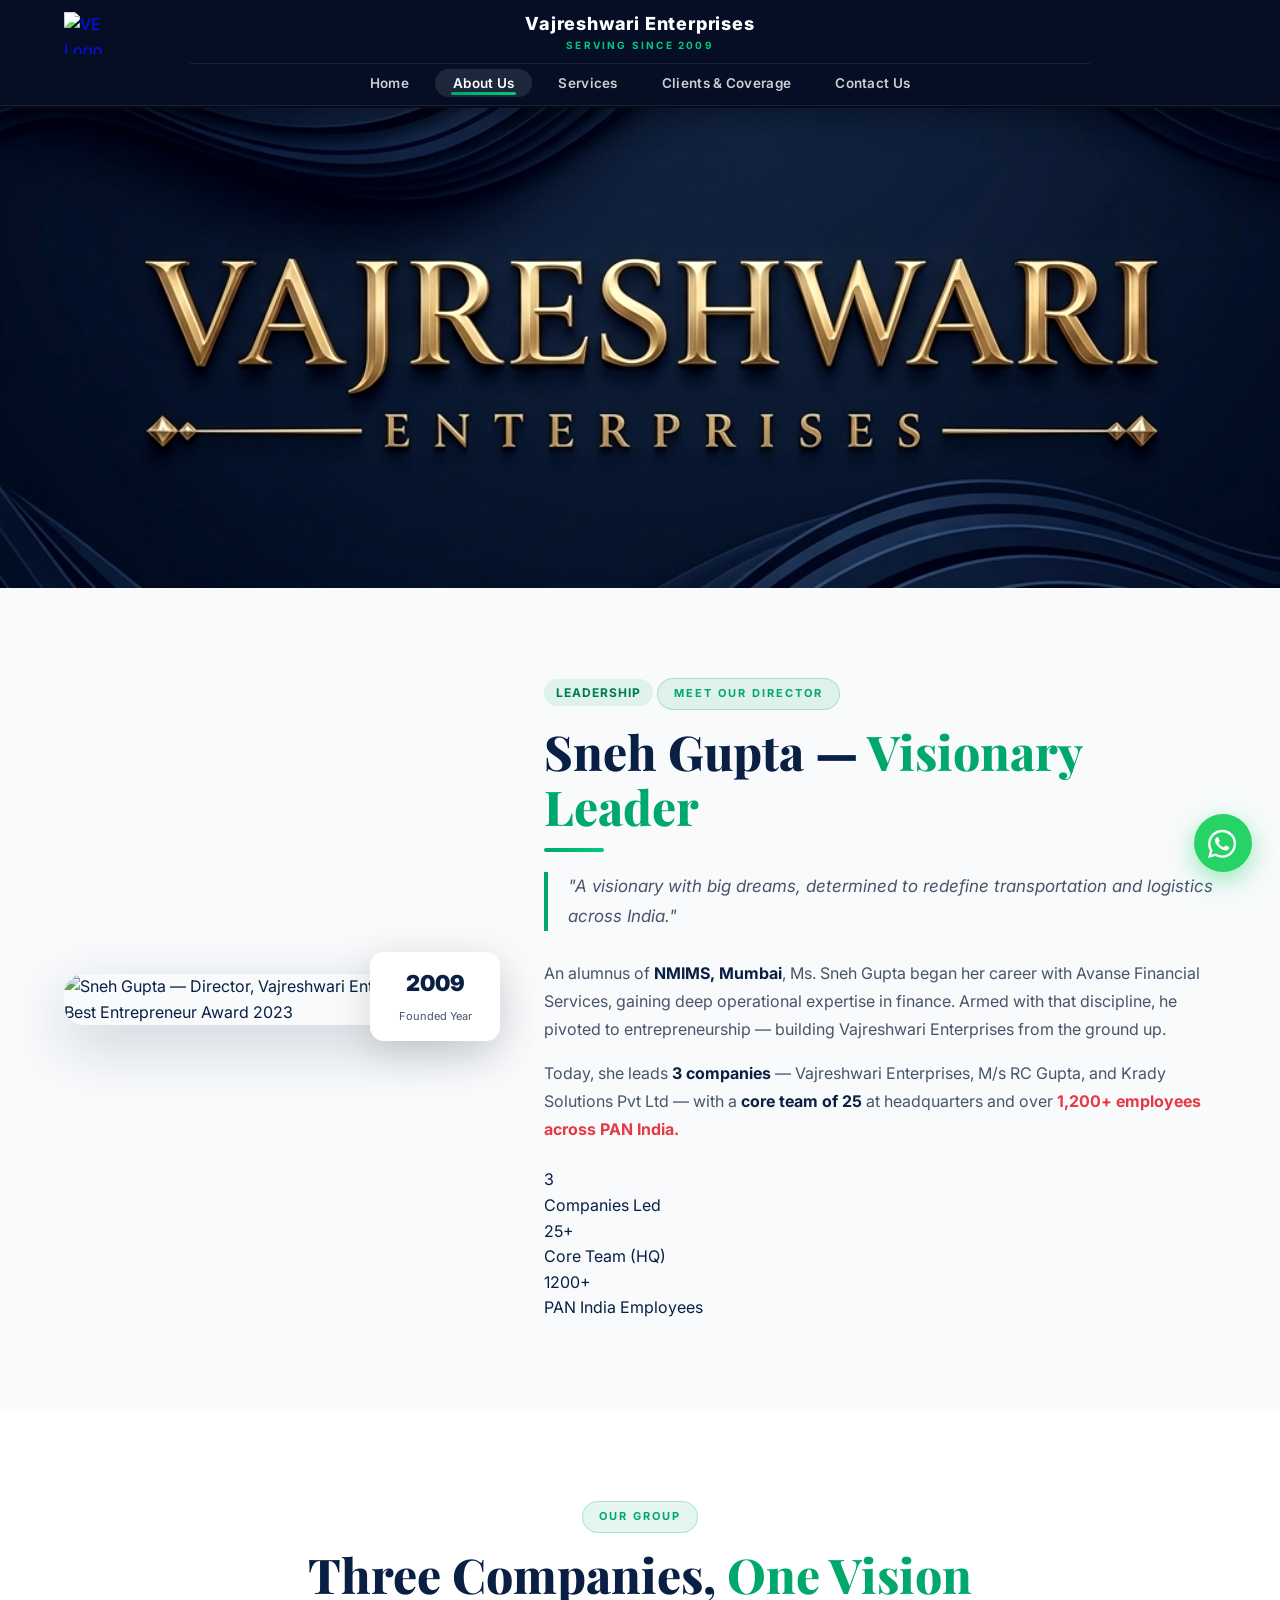
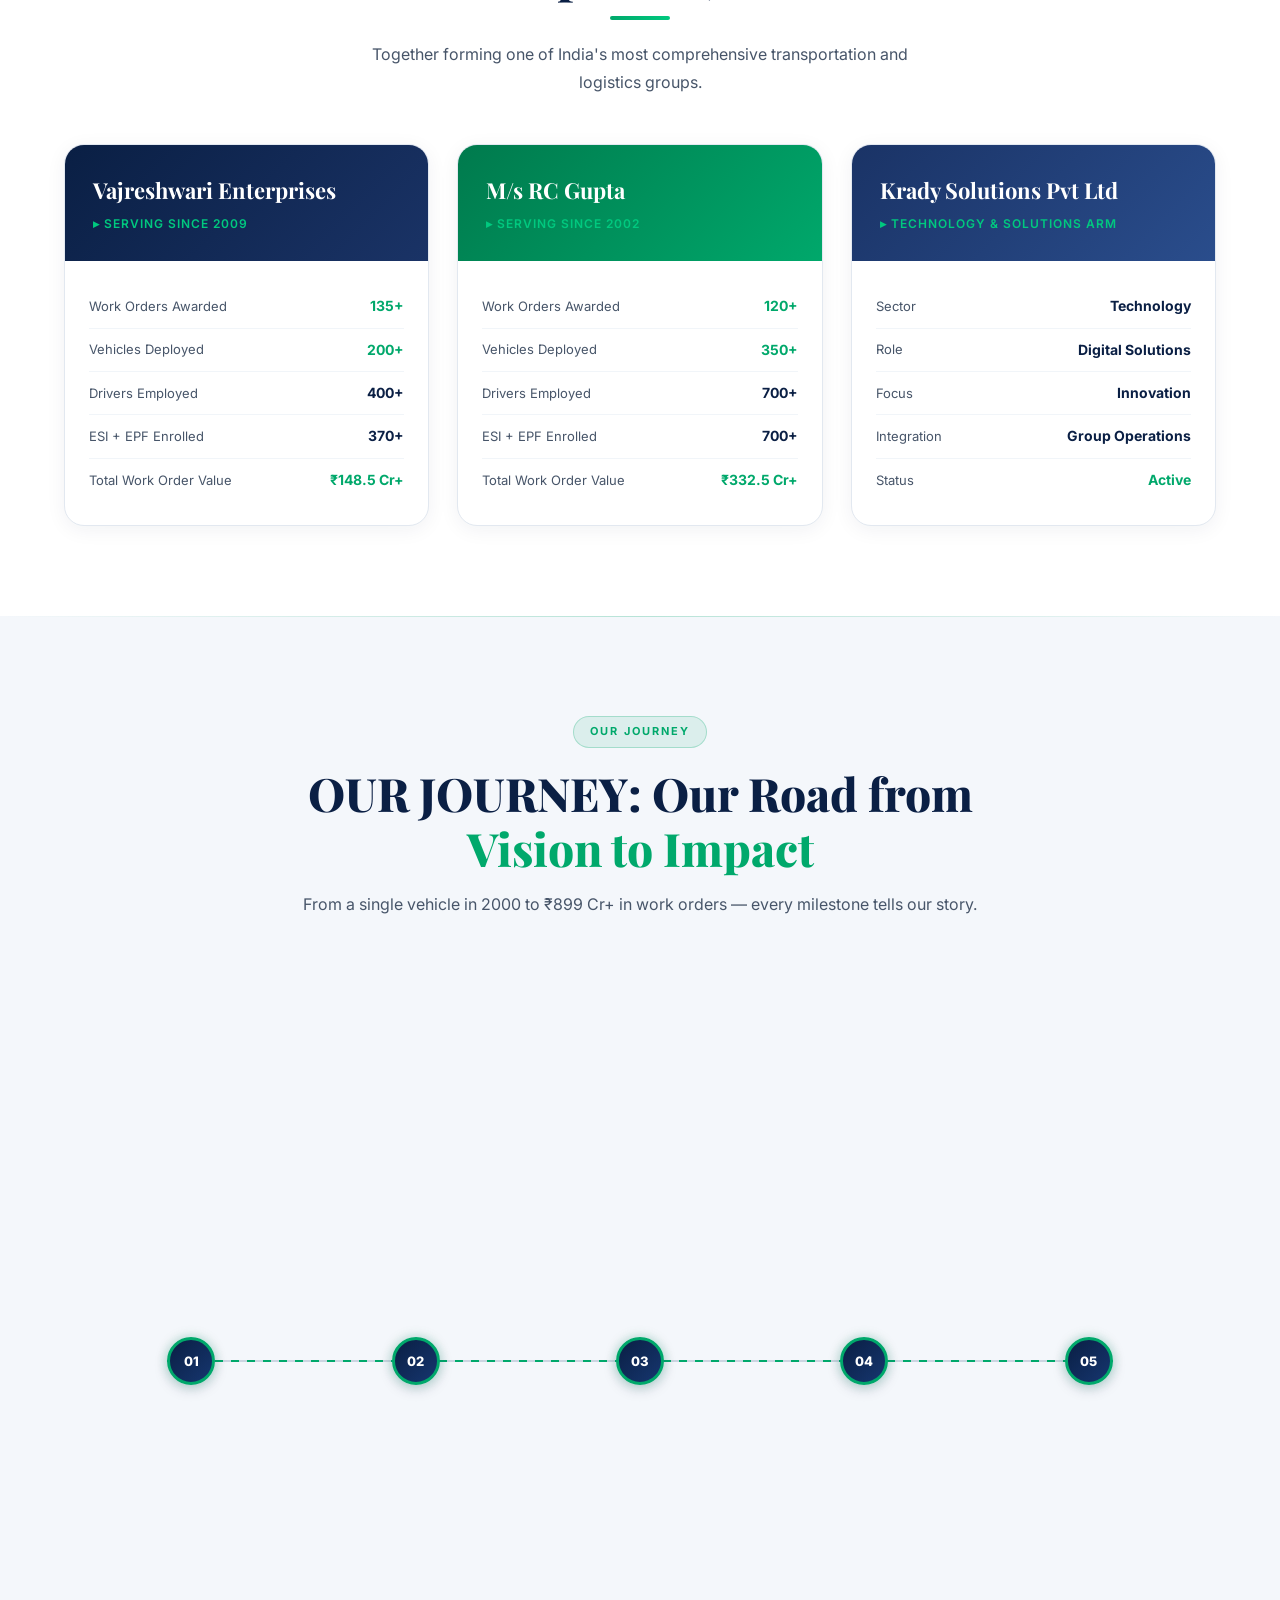
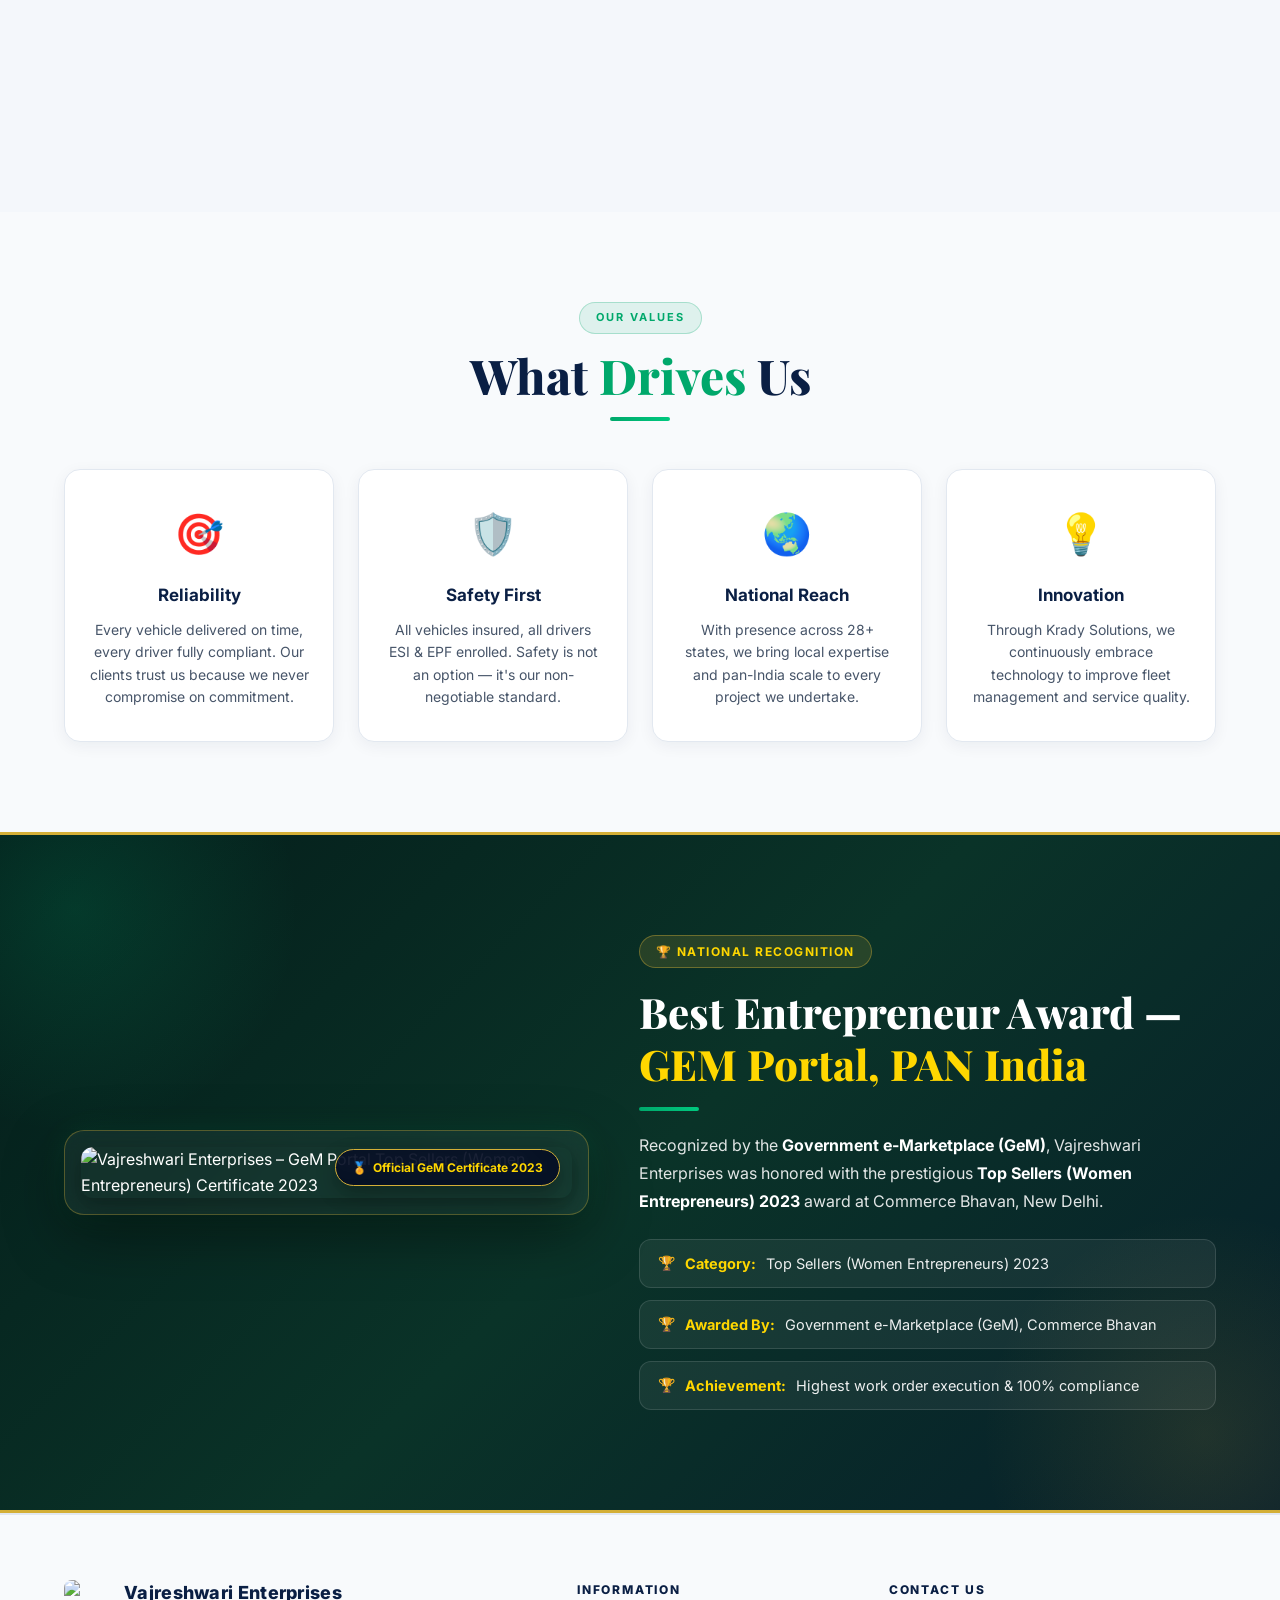
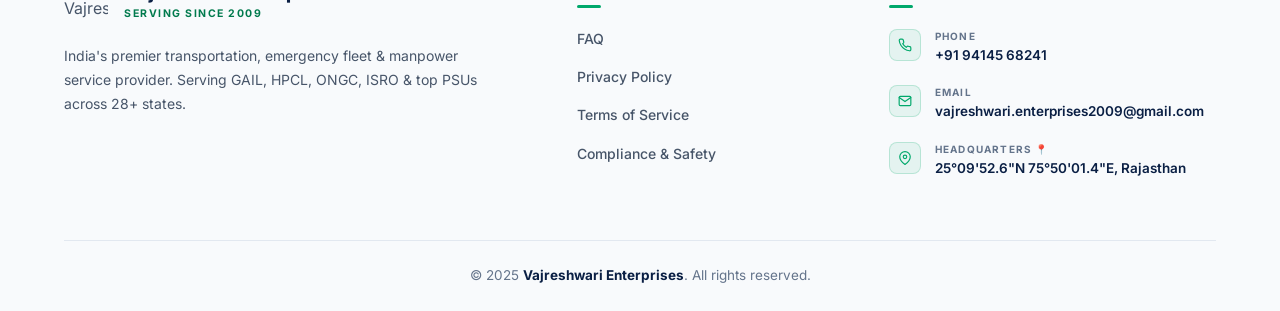
==== commit e9c5597f: "Update mobile number to +91 94145 68241 and official email to vajreshwari.enterprises2009@gmail.com " ====
--- a/about.html
+++ b/about.html
@@ -648,11 +648,10 @@
 </head>
 <body>
 <div id="scroll-progress"></div>
-<a href="https://wa.me/919414309990?text=Hello%20Vajreshwari%20Enterprises%2C%20I%20would%20like%20to%20inquire%20about%20your%20services." target="_blank" rel="noopener noreferrer" id="whatsapp-float" title="Chat on WhatsApp">
+<a href="https://wa.me/919414568241?text=Hello%20Vajreshwari%20Enterprises%2C%20I%20would%20like%20to%20inquire%20about%20your%20services." target="_blank" rel="noopener noreferrer" id="whatsapp-float">
   <svg width="34" height="34" viewBox="0 0 24 24" fill="none" xmlns="http://www.w3.org/2000/svg">
     <path fill-rule="evenodd" clip-rule="evenodd" d="M18.403 5.597A9.873 9.873 0 0 0 11.39 2.686c-5.464 0-9.91 4.444-9.912 9.91 0 1.747.457 3.453 1.325 4.957L1.44 22.56l5.176-1.357a9.852 9.852 0 0 0 4.77 1.226h.004c5.462 0 9.908-4.446 9.91-9.911 0-2.645-1.03-5.132-2.897-6.992zm-7.013 15.187h-.003a8.212 8.212 0 0 1-4.187-1.144l-.3-.178-3.11.816.83-3.032-.196-.312a8.196 8.196 0 0 1-1.258-4.382c.002-4.526 3.684-8.208 8.212-8.208 2.191 0 4.252.854 5.801 2.404a8.156 8.156 0 0 1 2.402 5.803c-.002 4.528-3.684 8.21-8.21 8.21zm4.5-6.149c-.247-.124-1.463-.722-1.69-.804-.227-.083-.392-.124-.557.124-.165.247-.64.804-.784.97-.144.164-.288.185-.535.061-.247-.124-1.043-.385-1.987-1.226-.734-.655-1.23-1.465-1.374-1.712-.144-.247-.015-.38.109-.504.111-.11.247-.288.371-.432.124-.144.165-.247.247-.412.083-.165.042-.309-.02-.432-.062-.124-.557-1.34-.763-1.835-.201-.484-.406-.418-.557-.426-.144-.008-.309-.009-.474-.009s-.433.062-.659.309c-.227.247-.866.845-.866 2.062 0 1.216.886 2.391 1.01 2.556.124.165 1.744 2.663 4.226 3.734.59.255 1.051.407 1.411.521.593.188 1.132.161 1.558.097.475-.071 1.463-.598 1.669-1.175.206-.577.206-1.072.144-1.175-.062-.103-.227-.165-.474-.288z" fill="#FFFFFF"/>
   </svg>
-  <span class="wa-tooltip">Chat on WhatsApp</span>
 </a>
 <div class="page-wrapper">
 <nav id="navbar">
@@ -920,7 +919,7 @@
       <div>
         <div class="f-col-title">Contact Us</div>
         <div class="f-contact-list">
-          <a href="tel:+919414309990" class="f-contact-item">
+          <a href="tel:+919414568241" class="f-contact-item">
             <div class="f-contact-icon">
               <svg width="14" height="14" viewBox="0 0 24 24" fill="none" stroke="#00a86b" stroke-width="2" stroke-linecap="round" stroke-linejoin="round">
                 <path d="M22 16.92v3a2 2 0 0 1-2.18 2 19.79 19.79 0 0 1-8.63-3.07 19.5 19.5 0 0 1-6-6 19.79 19.79 0 0 1-3.07-8.67A2 2 0 0 1 4.11 2h3a2 2 0 0 1 2 1.72 12.84 12.84 0 0 0 .7 2.81 2 2 0 0 1-.45 2.11L8.09 9.91a16 16 0 0 0 6 6l1.27-1.27a2 2 0 0 1 2.11-.45 12.84 12.84 0 0 0 2.81.7A2 2 0 0 1 22 16.92z"/>
@@ -928,10 +927,10 @@
             </div>
             <div class="f-contact-text">
               <span class="f-contact-lbl">Phone</span>
-              <span class="f-contact-val">+91 94143 09990</span>
+              <span class="f-contact-val">+91 94145 68241</span>
             </div>
           </a>
-          <a href="mailto:Vajreshwari.enterprise@gmail.com" class="f-contact-item">
+          <a href="mailto:vajreshwari.enterprises2009@gmail.com" class="f-contact-item">
             <div class="f-contact-icon">
               <svg width="14" height="14" viewBox="0 0 24 24" fill="none" stroke="#00a86b" stroke-width="2" stroke-linecap="round" stroke-linejoin="round">
                 <path d="M4 4h16c1.1 0 2 .9 2 2v12c0 1.1-.9 2-2 2H4c-1.1 0-2-.9-2-2V6c0-1.1.9-2 2-2z"/>
@@ -940,7 +939,7 @@
             </div>
             <div class="f-contact-text">
               <span class="f-contact-lbl">Email</span>
-              <span class="f-contact-val">Vajreshwari.enterprise@gmail.com</span>
+              <span class="f-contact-val">vajreshwari.enterprises2009@gmail.com</span>
             </div>
           </a>
           <a href="https://www.google.com/maps/place/25%C2%B009'52.6%22N+75%C2%B050'01.4%22E/@25.1645985,75.8311348,17z/data=!3m1!4b1!4m4!3m3!8m2!3d25.1645985!4d75.8337097?hl=en&amp;entry=ttu" target="_blank" rel="noopener noreferrer" class="f-contact-item">
--- a/styles.css
+++ b/styles.css
@@ -110,18 +110,53 @@
   line-height: 1;
   margin-bottom: 6px;
 }
-.stats-section *, .cta-section *, .hero *, .about-hero *, .page-hero *, .director-card *, .map-embed *, .award-banner * {
-  forced-color-adjust: none;
-}
-.stats-section .section-title, .cta-section h2, .about-hero h1, .page-hero h1, .director-card h4, .director-card .name, .map-embed h3 {
+/* ===== STATS SECTION (NUMBERS THAT SPEAK VOLUMES) ===== */
+.stats-section {
+  background: linear-gradient(135deg, #060f24 0%, #0c2147 50%, #060f24 100%) !important;
+  padding: 85px 5% !important;
   color: #ffffff !important;
 }
-.stats-section p, .cta-section p, .about-hero p, .page-hero p, .map-embed p {
-  color: rgba(255,255,255,0.85) !important;
+.stats-section .section-title {
+  color: #ffffff !important;
+}
+.stats-section .section-title span {
+  color: #00c97f !important;
 }
 .stat-big {
-  background: #0c2147 !important;
-  border: 1px solid rgba(255,255,255,0.15) !important;
+  background: rgba(255, 255, 255, 0.05) !important;
+  border: 1px solid rgba(255, 255, 255, 0.15) !important;
+  border-radius: 18px !important;
+  padding: 32px 20px !important;
+  text-align: center !important;
+  transition: all 0.3s ease !important;
+  box-shadow: 0 8px 30px rgba(0, 0, 0, 0.25) !important;
+}
+.stat-big:hover {
+  transform: translateY(-6px) !important;
+  border-color: rgba(0, 201, 127, 0.5) !important;
+  background: rgba(255, 255, 255, 0.08) !important;
+  box-shadow: 0 16px 40px rgba(0, 201, 127, 0.18) !important;
+}
+.stat-big .num {
+  font-size: clamp(34px, 4vw, 50px) !important;
+  font-weight: 900 !important;
+  color: #ffffff !important;
+  line-height: 1.1 !important;
+  margin-bottom: 10px !important;
+  white-space: nowrap !important;
+}
+.stat-big .num em {
+  color: #00c97f !important;
+  font-style: normal !important;
+}
+.stat-big .lbl {
+  font-size: 13.5px !important;
+  font-weight: 700 !important;
+  color: #cbd5e1 !important;
+  text-transform: uppercase !important;
+  letter-spacing: 1px !important;
+  line-height: 1.5 !important;
+  margin: 0 !important;
 }
 
 /* ===== 2-TIER CENTERED EXECUTIVE NAVBAR ===== */
@@ -348,7 +383,7 @@
   background: #f8fafc !important;
   background-color: #f8fafc !important;
   color: #475569 !important;
-  padding: 36px 0 0 0 !important;
+  padding: 65px 0 0 0 !important;
   overflow: hidden !important;
   border-top: 2px solid #e2e8f0 !important;
   font-family: 'Inter', sans-serif !important;
@@ -360,26 +395,26 @@
 }
 
 .creative-footer-wrap {
-  max-width: 1200px !important;
+  max-width: 1280px !important;
   margin: 0 auto !important;
   position: relative !important;
   z-index: 2 !important;
   padding: 0 5% !important;
 }
 
-/* 3-Column Main Grid */
+/* 3-Column Main Grid with Generous Gaps */
 .footer-grid {
   display: grid !important;
-  grid-template-columns: 1.5fr 1fr 1.2fr !important;
-  gap: 40px !important;
-  padding-bottom: 30px !important;
+  grid-template-columns: 1.8fr 1fr 1.3fr !important;
+  gap: 60px !important;
+  padding-bottom: 50px !important;
 }
 
 @media(max-width: 850px) {
   .footer-grid {
     grid-template-columns: 1fr !important;
-    gap: 24px !important;
-    padding-bottom: 24px !important;
+    gap: 36px !important;
+    padding-bottom: 36px !important;
   }
 }
 
@@ -391,56 +426,57 @@
 .f-brand-header {
   display: flex !important;
   align-items: center !important;
-  gap: 12px !important;
-  margin-bottom: 10px !important;
+  gap: 16px !important;
+  margin-bottom: 16px !important;
 }
 .f-logo-img {
-  height: 38px !important;
-  width: 38px !important;
+  height: 44px !important;
+  width: 44px !important;
   object-fit: contain !important;
-  border-radius: 6px !important;
+  border-radius: 8px !important;
 }
 .f-brand-name {
-  font-size: 17px !important;
+  font-size: 18px !important;
   font-weight: 800 !important;
   color: #0a1f44 !important;
   letter-spacing: 0.3px !important;
   line-height: 1.2 !important;
 }
 .f-brand-sub {
-  font-size: 10px !important;
+  font-size: 10.5px !important;
   font-weight: 700 !important;
   color: #007a4d !important;
   letter-spacing: 1.5px !important;
   text-transform: uppercase !important;
-  margin-top: 2px !important;
+  margin-top: 3px !important;
 }
 .f-brand-desc {
-  font-size: 13px !important;
-  line-height: 1.6 !important;
+  font-size: 14px !important;
+  line-height: 1.7 !important;
   color: #475569 !important;
   margin-bottom: 0 !important;
-  max-width: 360px !important;
+  max-width: 440px !important;
+  margin-top: 4px !important;
 }
 
 /* Column Titles */
 .f-col-title {
-  font-size: 11px !important;
+  font-size: 12px !important;
   font-weight: 800 !important;
   color: #0a1f44 !important;
   text-transform: uppercase !important;
-  letter-spacing: 1.5px !important;
-  margin-bottom: 14px !important;
+  letter-spacing: 1.8px !important;
+  margin-bottom: 18px !important;
   position: relative !important;
-  padding-bottom: 6px !important;
+  padding-bottom: 8px !important;
 }
 .f-col-title::after {
   content: '' !important;
   position: absolute !important;
   bottom: 0 !important;
   left: 0 !important;
-  width: 20px !important;
-  height: 2px !important;
+  width: 24px !important;
+  height: 2.5px !important;
   background: #00a86b !important;
   border-radius: 2px !important;
 }
@@ -452,7 +488,7 @@
   margin: 0 !important;
   display: flex !important;
   flex-direction: column !important;
-  gap: 8px !important;
+  gap: 12px !important;
 }
 .f-links li {
   list-style: none !important;
@@ -460,39 +496,41 @@
 .f-links li a {
   color: #475569 !important;
   text-decoration: none !important;
-  font-size: 13.5px !important;
+  font-size: 14px !important;
   font-weight: 500 !important;
   transition: all 0.2s ease !important;
   display: inline-flex !important;
   align-items: center !important;
   gap: 6px !important;
+  padding: 2px 0 !important;
 }
 .f-links li a:hover {
   color: #00a86b !important;
-  transform: translateX(3px) !important;
+  transform: translateX(4px) !important;
 }
 
 /* Contact List */
 .f-contact-list {
   display: flex !important;
   flex-direction: column !important;
-  gap: 10px !important;
+  gap: 16px !important;
 }
 .f-contact-item {
   display: flex !important;
   align-items: flex-start !important;
-  gap: 10px !important;
+  gap: 14px !important;
   color: #475569 !important;
   text-decoration: none !important;
   transition: all 0.2s ease !important;
+  padding: 2px 0 !important;
 }
 .f-contact-item:hover {
   color: #00a86b !important;
 }
 .f-contact-icon {
-  width: 28px !important;
-  height: 28px !important;
-  border-radius: 6px !important;
+  width: 32px !important;
+  height: 32px !important;
+  border-radius: 8px !important;
   background: rgba(0, 168, 107, 0.08) !important;
   border: 1px solid rgba(0, 168, 107, 0.2) !important;
   display: flex !important;
@@ -506,31 +544,32 @@
   flex-direction: column !important;
 }
 .f-contact-lbl {
-  font-size: 9.5px !important;
+  font-size: 10px !important;
   font-weight: 700 !important;
   color: #64748b !important;
   text-transform: uppercase !important;
-  letter-spacing: 1px !important;
+  letter-spacing: 1.2px !important;
 }
 .f-contact-val {
-  font-size: 13px !important;
+  font-size: 13.5px !important;
   font-weight: 600 !important;
   color: #0a1f44 !important;
-  margin-top: 1px !important;
-  line-height: 1.35 !important;
+  margin-top: 2px !important;
+  line-height: 1.4 !important;
 }
 
 /* Bottom Bar */
 .f-bottom-bar {
   border-top: 1px solid #e2e8f0 !important;
-  padding: 16px 0 !important;
+  padding: 24px 0 !important;
+  margin-top: 10px !important;
   display: flex !important;
   align-items: center !important;
   justify-content: center !important;
   text-align: center !important;
 }
 .f-copyright {
-  font-size: 13px !important;
+  font-size: 13.5px !important;
   color: #64748b !important;
   text-align: center !important;
   width: 100% !important;
--- a/animations.css
+++ b/animations.css
@@ -193,36 +193,6 @@
   transform: scale(1.12);
   box-shadow: 0 12px 32px rgba(37, 211, 102, 0.65);
 }
-#whatsapp-float .wa-tooltip {
-  position: absolute;
-  right: 70px;
-  background: #0a1f44;
-  color: #ffffff;
-  font-size: 13px;
-  font-weight: 700;
-  padding: 6px 14px;
-  border-radius: 8px;
-  white-space: nowrap;
-  opacity: 0;
-  pointer-events: none;
-  transition: all 0.3s ease;
-  box-shadow: 0 4px 14px rgba(0,0,0,0.15);
-  font-family: 'Inter', sans-serif;
-}
-#whatsapp-float .wa-tooltip::after {
-  content: '';
-  position: absolute;
-  right: -6px;
-  top: 50%;
-  transform: translateY(-50%);
-  border-width: 6px 0 6px 6px;
-  border-style: solid;
-  border-color: transparent transparent transparent #0a1f44;
-}
-#whatsapp-float:hover .wa-tooltip {
-  opacity: 1;
-  right: 74px;
-}
 
 @keyframes waPulse {
   0% { box-shadow: 0 0 0 0 rgba(37, 211, 102, 0.6); }
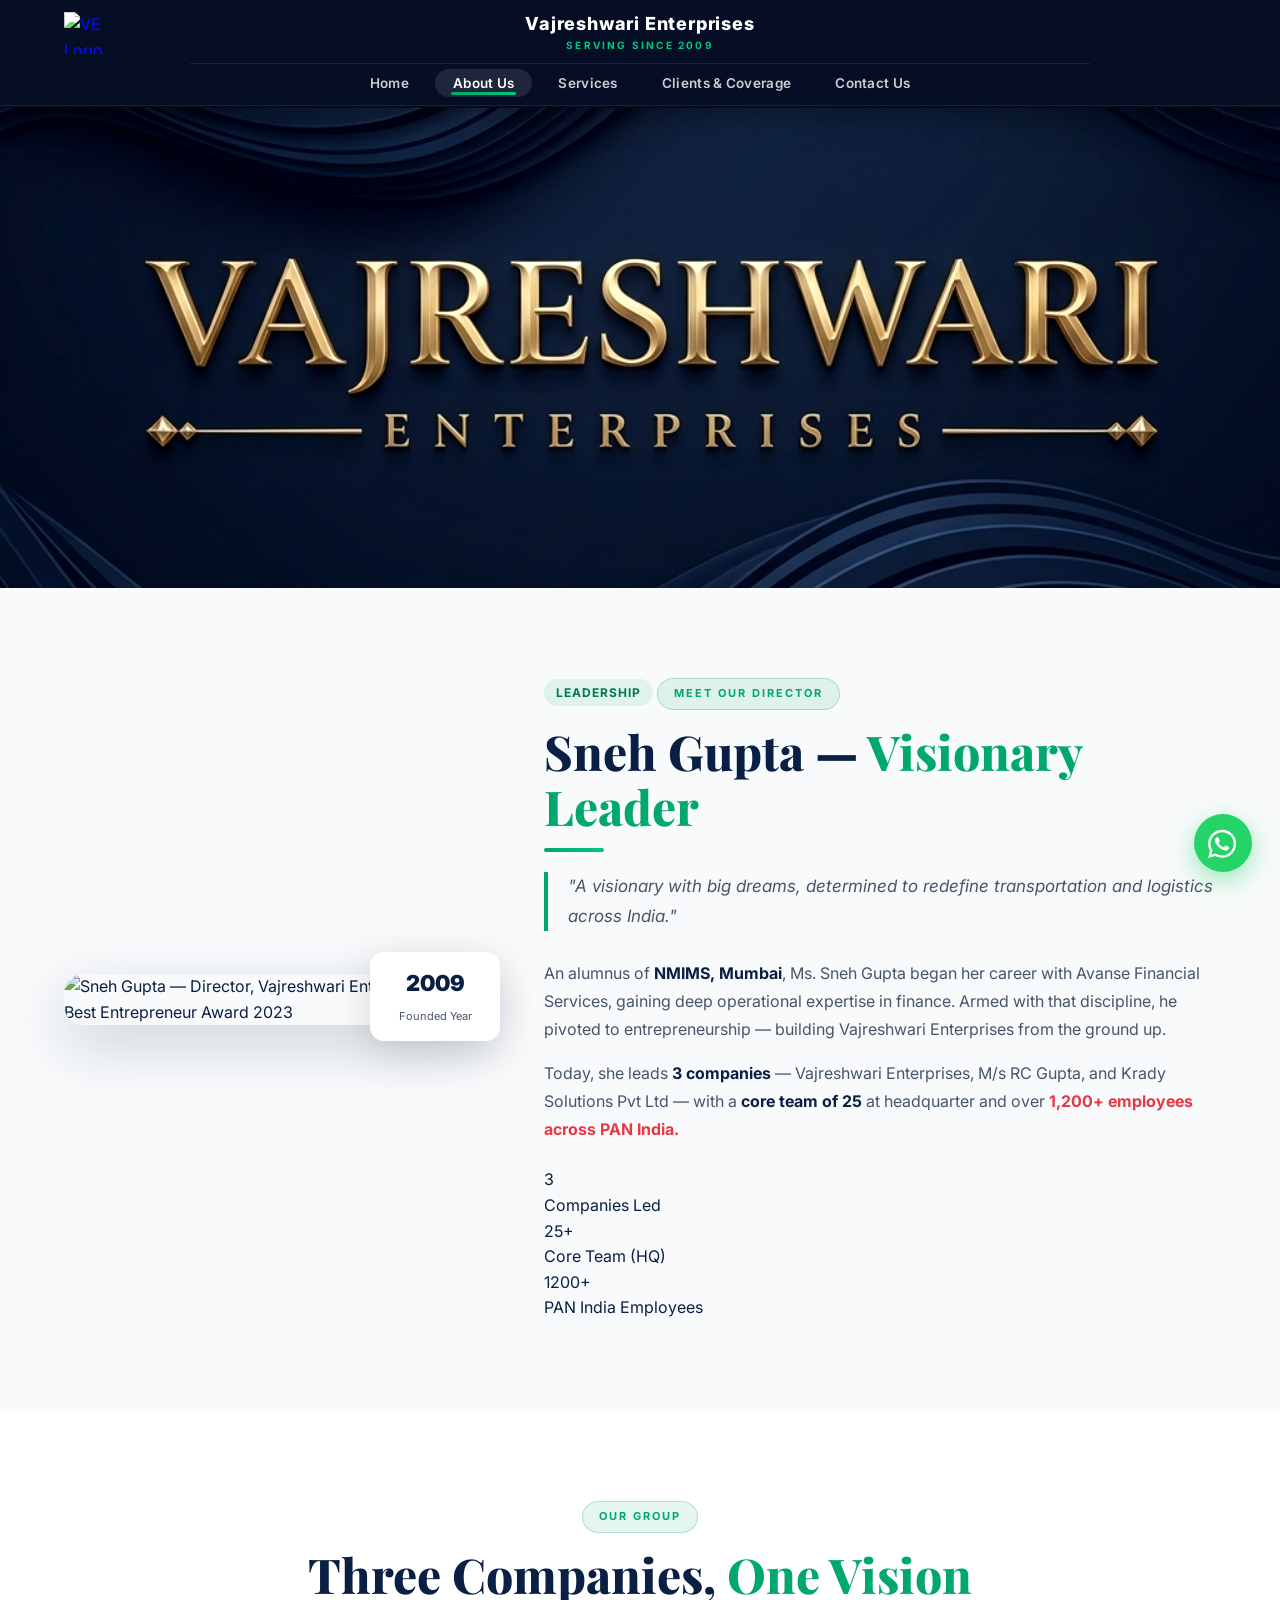
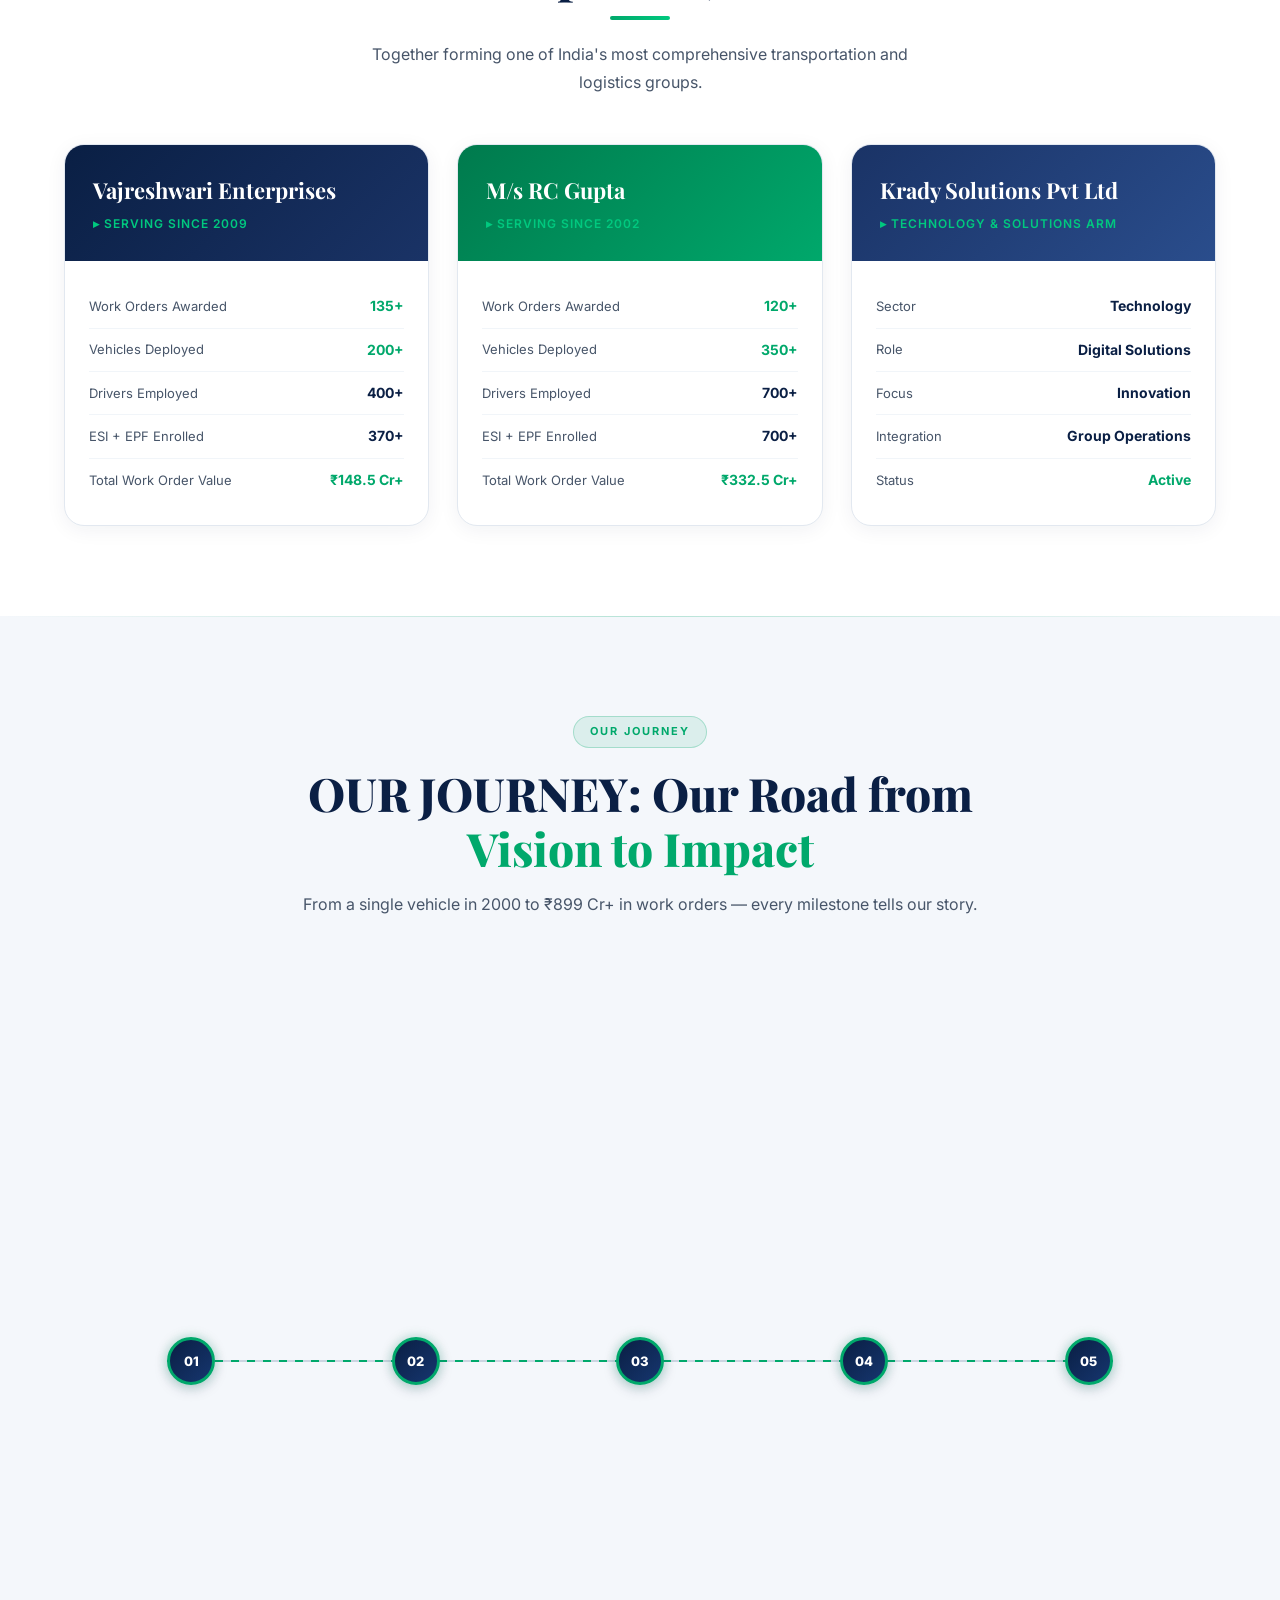
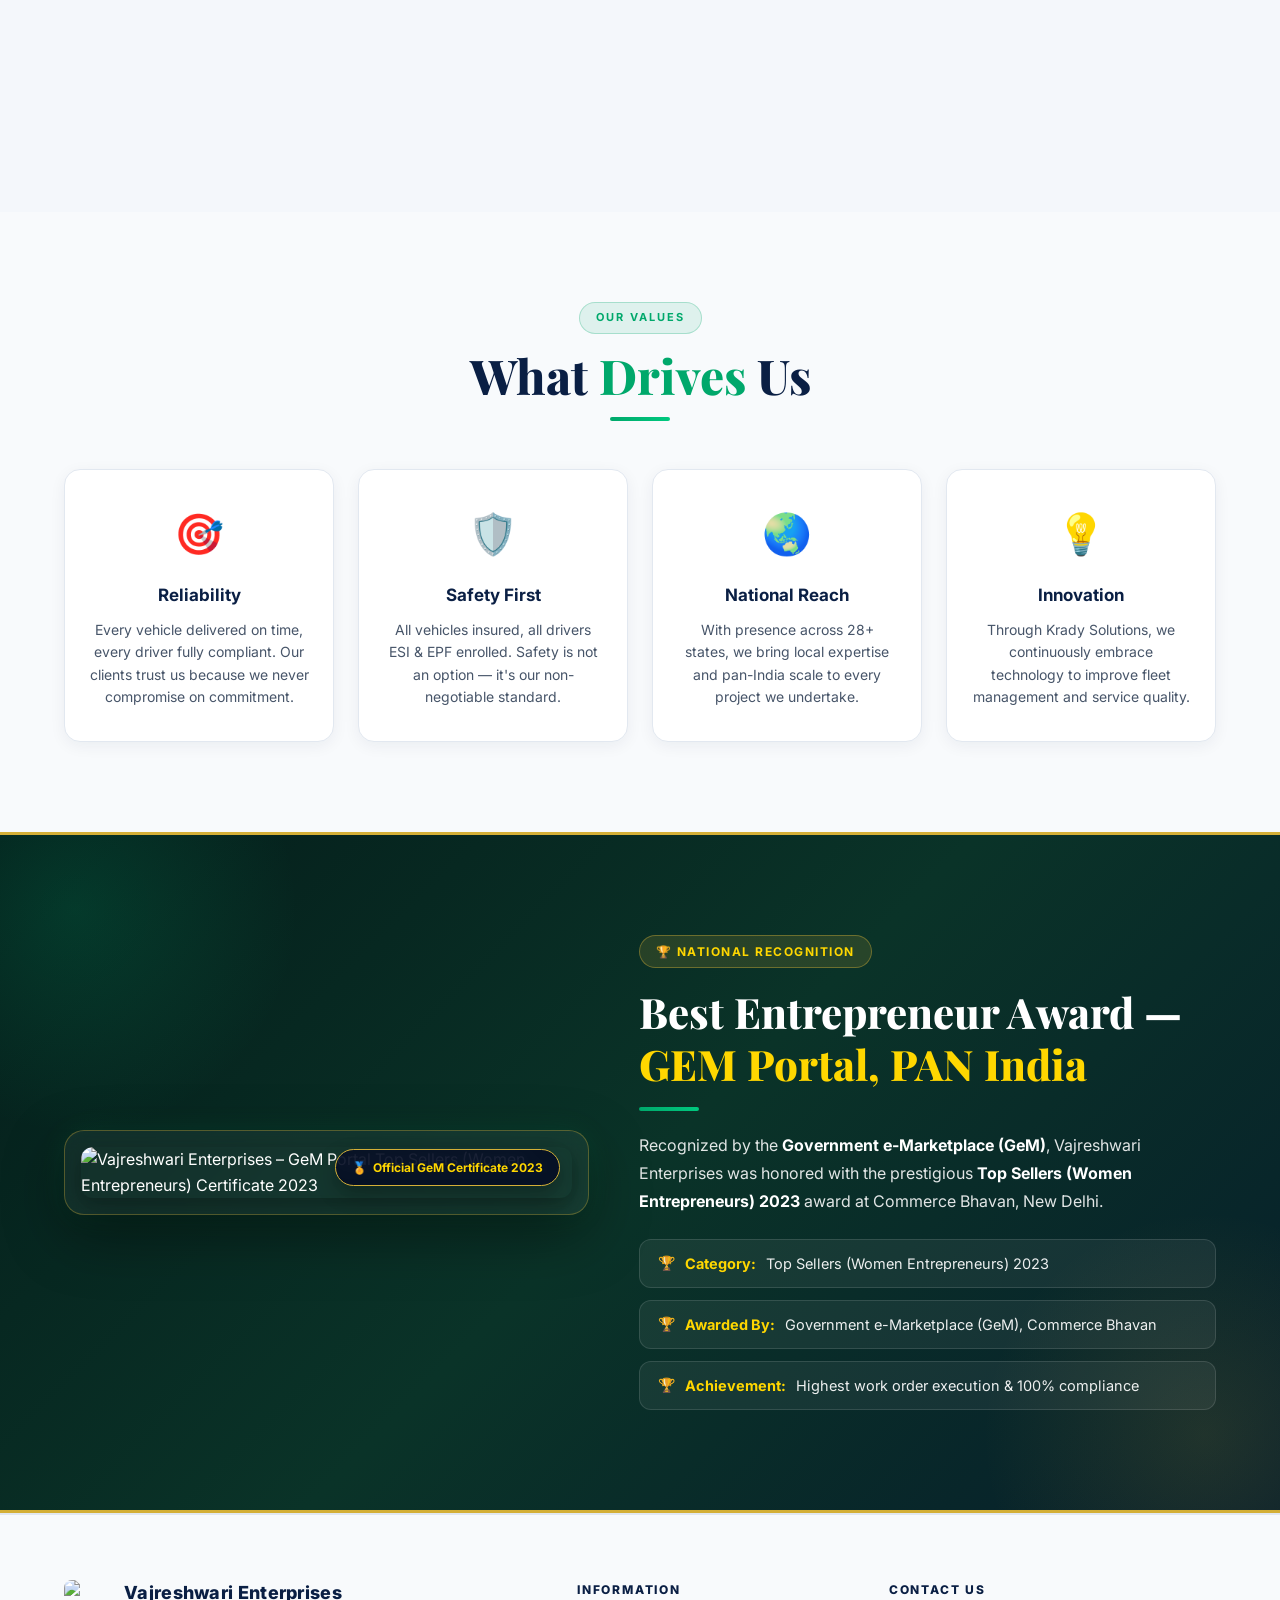
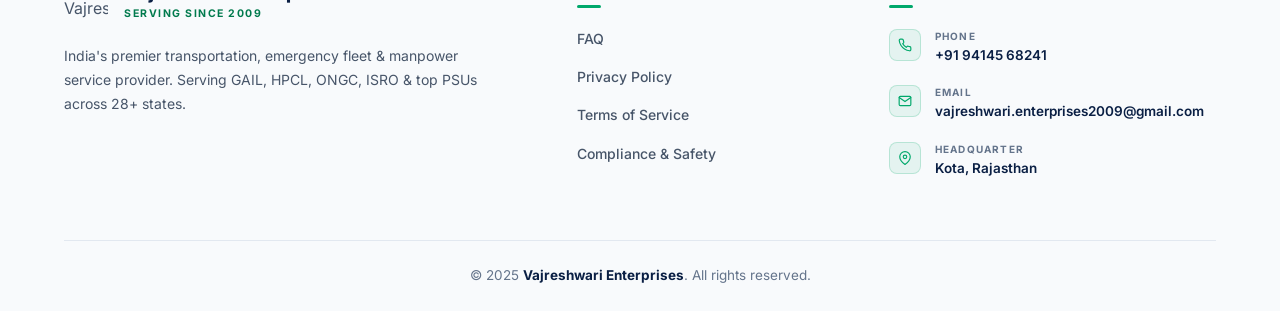
==== commit 3e4f80e0: "Update footer label from Headquarters to Headquarter and location from coordinates to Kota, Rajastha" ====
--- a/about.html
+++ b/about.html
@@ -1,973 +1,1331 @@
 <!DOCTYPE html>
 <html lang="en">
+
 <head>
-<meta charset="UTF-8"/>
-<meta name="viewport" content="width=device-width,initial-scale=1.0"/>
-<meta name="color-scheme" content="light"/>
-<meta name="supported-color-schemes" content="light"/>
-<title>About Us | Vajreshwari Enterprises</title>
-<meta name="description" content="Learn about Vajreshwari Enterprises — founded in 2009, led by Sneh Gupta, with a combined ₹481 Cr+ work order legacy and PAN India presence."/>
-<link rel="stylesheet" href="styles.css"/>
-<link rel="stylesheet" href="animations.css"/>
-<style>
-.about-hero{padding:108px 0 0 0 !important;position:relative;overflow:hidden;width:100%;background:#060f24;}
-.about-hero-img{width:100%;height:auto;max-height:480px;object-fit:cover;object-position:center;display:block;}
-@media(max-width:768px){.about-hero{padding-top:70px !important;}}
-
-/* FOUNDER */
-.founder-section{padding:90px 5%;background:#f8fafc;}
-.founder-grid{display:grid;grid-template-columns:1fr 1.6fr;gap:60px;align-items:center;max-width:1200px;margin:0 auto;}
-.founder-img-wrap{position:relative;}
-.founder-img-wrap img{width:100%;border-radius:20px;box-shadow:0 20px 60px rgba(10,31,68,0.18);}
-.founder-badge{position:absolute;bottom:-16px;right:-16px;background:white;border-radius:14px;padding:14px 20px;box-shadow:0 10px 40px rgba(0,0,0,0.15);text-align:center;min-width:130px;}
-.founder-badge strong{display:block;font-size:22px;font-weight:900;color:#0a1f44;}
-.founder-badge span{font-size:11px;color:#475569;}
-.founder-content blockquote{font-size:17px;color:#475569;line-height:1.75;border-left:4px solid #00a86b;padding-left:20px;margin:20px 0 28px;font-style:italic;}
-.bio-tag{display:inline-block;background:rgba(0,168,107,0.1);color:#007a4d;font-size:12px;font-weight:700;letter-spacing:1px;text-transform:uppercase;padding:4px 12px;border-radius:50px;margin-bottom:8px;}
-
-/* COMPANIES */
-.companies-section{padding:90px 5%;}
-.companies-grid{display:grid;grid-template-columns:1fr 1fr 1fr;gap:28px;margin-top:10px;}
-.company-card{border-radius:20px;overflow:hidden;border:1px solid #e2e8f0;transition:all 0.3s;background:white;box-shadow:0 4px 20px rgba(10,31,68,0.06);}
-.company-card:hover{transform:translateY(-6px);box-shadow:0 20px 60px rgba(10,31,68,0.14);border-color:rgba(0,168,107,0.3);}
-.company-card-header{background:linear-gradient(135deg,#0a1f44,#1a3366);padding:28px;color:white;}
-.company-card-header h3{font-family:'Playfair Display',serif;font-size:22px;font-weight:700;margin-bottom:6px;}
-.company-card-header .since{font-size:12px;color:#00c97f;font-weight:600;letter-spacing:1px;text-transform:uppercase;}
-.company-card-body{padding:24px;}
-.company-metric{display:flex;justify-content:space-between;align-items:center;padding:10px 0;border-bottom:1px solid #f1f5f9;}
-.company-metric:last-child{border-bottom:none;}
-.company-metric .label{font-size:13px;color:#475569;}
-.company-metric .value{font-size:14px;font-weight:700;color:#0a1f44;}
-.company-metric .value.green{color:#00a86b;}
-
-/* ===== 5-BOX OUR JOURNEY TIMELINE ===== */
-.journey-section {
-  padding: 100px 5% 110px;
-  background: #f4f7fb;
-  position: relative;
-  overflow: hidden;
-}
-.journey-section::before {
-  content: '';
-  position: absolute;
-  top: 0; left: 0; right: 0;
-  height: 1px;
-  background: linear-gradient(90deg, transparent, rgba(0,168,107,0.25), transparent);
-}
-.journey-header {
-  text-align: center;
-  max-width: 800px;
-  margin: 0 auto 70px;
-}
-.journey-header .journey-tag {
-  display: inline-flex;
-  align-items: center;
-  gap: 8px;
-  background: rgba(0,168,107,0.1);
-  border: 1px solid rgba(0,168,107,0.25);
-  color: #00a86b;
-  font-size: 11px;
-  font-weight: 700;
-  letter-spacing: 2px;
-  text-transform: uppercase;
-  padding: 6px 16px;
-  border-radius: 50px;
-  margin-bottom: 18px;
-}
-.journey-header h2 {
-  font-family: 'Playfair Display', serif;
-  font-size: clamp(28px, 4vw, 46px);
-  font-weight: 800;
-  color: #0a1f44;
-  line-height: 1.2;
-  margin-bottom: 14px;
-}
-.journey-header h2 span {
-  color: #00a86b;
-}
-.journey-header p {
-  font-size: 16px;
-  color: #475569;
-  line-height: 1.75;
-  max-width: 700px;
-  margin: 0 auto;
-}
-
-/* Timeline container */
-.journey-timeline {
-  position: relative;
-  max-width: 1200px;
-  margin: 0 auto;
-  width: 100%;
-  overflow: hidden;
-}
-
-/* The 5-column grid for cards + circles */
-.journey-grid {
-  display: grid;
-  grid-template-columns: repeat(5, 1fr);
-  grid-template-rows: auto 80px auto;
-  gap: 0 16px;
-  position: relative;
-  align-items: end;
-  width: 100%;
-  box-sizing: border-box;
-}
-
-/* Sleek Creative & Minimalist Journey Styling */
-.jc-top-1 { grid-column: 1; grid-row: 1; align-self: end; }
-.jc-bottom-2 { grid-column: 2; grid-row: 3; align-self: start; }
-.jc-top-3 { grid-column: 3; grid-row: 1; align-self: end; }
-.jc-bottom-4 { grid-column: 4; grid-row: 3; align-self: start; }
-.jc-top-5 { grid-column: 5; grid-row: 1; align-self: end; }
-
-.journey-card {
-  background: #ffffff;
-  border-radius: 16px;
-  padding: 24px 20px;
-  box-shadow: 0 6px 24px rgba(10,31,68,0.06);
-  border: 1px solid rgba(226,232,240,0.8);
-  position: relative;
-  transition: all 0.35s cubic-bezier(0.4, 0, 0.2, 1);
-  overflow-wrap: break-word;
-  word-break: break-word;
-  hyphens: auto;
-  box-sizing: border-box;
-  overflow: hidden;
-}
-
-/* Gradient accent bar at top of each card */
-.journey-card::before {
-  content: '';
-  position: absolute;
-  top: 0;
-  left: 0;
-  right: 0;
-  height: 4px;
-  background: linear-gradient(90deg, #00a86b 0%, #0a1f44 100%);
-  transition: height 0.3s ease;
-}
-
-.journey-card:hover {
-  transform: translateY(-6px);
-  box-shadow: 0 16px 36px rgba(10,31,68,0.1), 0 0 20px rgba(0,168,107,0.12);
-  border-color: rgba(0,168,107,0.3);
-}
-
-.journey-card:hover::before {
-  height: 5px;
-  background: linear-gradient(90deg, #00a86b 0%, #00c97f 50%, #0a1f44 100%);
-}
-
-/* Watermark step number in background */
-.jc-watermark {
-  position: absolute;
-  top: 8px;
-  right: 14px;
-  font-size: 38px;
-  font-weight: 900;
-  color: rgba(10,31,68,0.04);
-  line-height: 1;
-  user-select: none;
-  pointer-events: none;
-  transition: color 0.3s ease, transform 0.3s ease;
-}
-
-.journey-card:hover .jc-watermark {
-  color: rgba(0,168,107,0.12);
-  transform: translateY(-2px);
-}
-
-/* Card Header Top Row */
-.jc-card-top {
-  display: flex;
-  align-items: center;
-  justify-content: center;
-  margin-bottom: 14px;
-}
-
-.journey-card .jc-date {
-  font-size: 11.5px;
-  font-weight: 700;
-  color: #0a1f44;
-  background: #f1f5f9;
-  padding: 4px 14px;
-  border-radius: 50px;
-  border: 1px solid #e2e8f0;
-  margin-bottom: 0;
-  letter-spacing: 0.5px;
-}
-
-.journey-card .jc-title {
-  font-size: 16.5px;
-  font-weight: 800;
-  color: #0a1f44;
-  margin-bottom: 8px;
-  line-height: 1.35;
-  overflow-wrap: break-word;
-  word-break: break-word;
-  transition: color 0.3s ease;
-}
-
-.journey-card:hover .jc-title {
-  color: #00a86b;
-}
-
-.journey-card .jc-desc {
-  font-size: 13.5px;
-  color: #475569;
-  line-height: 1.6;
-  margin: 0;
-  overflow-wrap: break-word;
-  word-break: break-word;
-}
-
-/* Connector lines (vertical dashed) */
-.jc-top-1::after, .jc-top-3::after, .jc-top-5::after {
-  content: '';
-  position: absolute;
-  bottom: -42px;
-  left: 50%;
-  transform: translateX(-50%);
-  width: 2px;
-  height: 40px;
-  background: repeating-linear-gradient(
-    to bottom,
-    #00a86b 0px, #00a86b 6px,
-    transparent 6px, transparent 12px
-  );
-  z-index: 1;
-}
-.jc-bottom-2::before, .jc-bottom-4::before {
-  content: '';
-  position: absolute;
-  top: -42px;
-  left: 50%;
-  transform: translateX(-50%);
-  width: 2px;
-  height: 40px;
-  background: repeating-linear-gradient(
-    to bottom,
-    #00a86b 0px, #00a86b 6px,
-    transparent 6px, transparent 12px
-  );
-  z-index: 1;
-}
-
-/* Middle row: circles & connecting line */
-.journey-circles-row {
-  grid-column: 1 / -1;
-  grid-row: 2;
-  display: flex;
-  align-items: center;
-  justify-content: space-between;
-  position: relative;
-  padding: 0 calc(10% - 12px);
-}
-
-.journey-circles-row::before {
-  content: '';
-  position: absolute;
-  top: 50%;
-  left: calc(10% - 12px);
-  right: calc(10% - 12px);
-  height: 2px;
-  transform: translateY(-50%);
-  background: repeating-linear-gradient(
-    90deg,
-    #00a86b 0px, #00a86b 8px,
-    #cbd5e1 8px, #cbd5e1 16px
-  );
-  z-index: 0;
-}
-
-/* SVG curved path overlay */
-.journey-path-svg {
-  position: absolute;
-  top: 50%;
-  left: calc(10% - 12px);
-  right: calc(10% - 12px);
-  height: 60px;
-  transform: translateY(-50%);
-  z-index: 0;
-  pointer-events: none;
-}
-.journey-path-svg path {
-  fill: none;
-  stroke: #cbd5e1;
-  stroke-width: 2;
-  stroke-dasharray: 8 6;
-  stroke-linecap: round;
-}
-
-/* Creative Timeline Circle nodes */
-.journey-circle {
-  width: 48px;
-  height: 48px;
-  border-radius: 50%;
-  background: linear-gradient(135deg, #0a1f44 0%, #16366f 100%);
-  border: 3px solid #00a86b;
-  display: flex;
-  align-items: center;
-  justify-content: center;
-  font-size: 13px;
-  font-weight: 800;
-  color: #ffffff;
-  position: relative;
-  z-index: 2;
-  flex-shrink: 0;
-  box-shadow: 0 4px 14px rgba(10,31,68,0.18), 0 0 12px rgba(0,168,107,0.25);
-  transition: all 0.3s cubic-bezier(0.4, 0, 0.2, 1);
-  cursor: pointer;
-}
-
-.journey-circle:hover {
-  background: linear-gradient(135deg, #00a86b 0%, #007a4d 100%);
-  transform: scale(1.18);
-  box-shadow: 0 8px 22px rgba(0,168,107,0.35);
-  border-color: #ffffff;
-}
-
-/* ===== JOURNEY RESPONSIVE ===== */
-@media (max-width: 1100px) {
-  .journey-grid {
-    gap: 0 16px;
-  }
-  .journey-card {
-    padding: 22px 18px;
-  }
-  .journey-card .jc-title {
-    font-size: 16px;
-  }
-}
-
-@media (max-width: 900px) {
-  .journey-timeline {
-    overflow: hidden;
-    padding: 0;
-    width: 100%;
-  }
-  .journey-grid {
-    display: flex;
-    flex-direction: column;
-    gap: 20px;
-    position: relative;
-    padding-left: 20px;
-    box-sizing: border-box;
-    width: 100%;
-    min-width: 0;
-  }
-  .journey-grid::before {
-    content: '';
-    position: absolute;
-    left: 6px;
-    top: 10px;
-    bottom: 10px;
-    width: 3px;
-    background: linear-gradient(to bottom, #00a86b 0%, #007a4d 50%, #0a1f44 100%);
-    border-radius: 3px;
-  }
-  .journey-circles-row {
-    display: none;
-  }
-  .journey-card {
-    width: 100%;
-    max-width: 100%;
-    margin: 0;
-    box-sizing: border-box;
-    border-left: 4px solid #00a86b;
-    padding: 20px 18px;
-    box-shadow: 0 4px 16px rgba(10,31,68,0.06);
-  }
-  .jc-top-1 { order: 1; }
-  .jc-bottom-2 { order: 2; }
-  .jc-top-3 { order: 3; }
-  .jc-bottom-4 { order: 4; }
-  .jc-top-5 { order: 5; }
-
-  .jc-top-1::after, .jc-top-3::after, .jc-top-5::after,
-  .jc-bottom-2::before, .jc-bottom-4::before {
-    display: none;
-  }
-
-  .journey-card .jc-step-num {
-    display: inline-flex;
-    align-items: center;
-    justify-content: center;
-    width: 28px;
-    height: 28px;
-    border-radius: 50%;
-    background: linear-gradient(135deg, #00a86b, #007a4d);
-    color: white;
-    font-size: 13px;
-    font-weight: 800;
-    margin-bottom: 10px;
-  }
-}
-
-
-
-@media (max-width: 600px) {
-  .journey-section {
-    padding: 70px 5% 80px;
-  }
-  .journey-header {
-    margin-bottom: 40px;
-  }
-  .journey-card {
-    padding: 22px 20px 22px 24px;
-  }
-}
-/* VALUES */
-.values-section{padding:90px 5%;background:#f8fafc;}
-
-.values-section{padding:90px 5%;background:#f8fafc;}
-.values-grid{display:grid;grid-template-columns:repeat(4,1fr);gap:24px;}
-.value-card{background:white;border-radius:16px;padding:32px 24px;text-align:center;border:1px solid #e2e8f0;transition:all 0.3s;box-shadow:0 4px 16px rgba(10,31,68,0.06);}
-.value-card:hover{transform:translateY(-5px);border-color:#00a86b;box-shadow:0 16px 50px rgba(0,168,107,0.12);}
-.value-icon{font-size:40px;margin-bottom:16px;}
-.value-card h4{font-size:17px;font-weight:700;color:#0a1f44;margin-bottom:10px;}
-.value-card p{font-size:14px;color:#475569;line-height:1.6;}
-
-/* ===== AWARD SECTION (Rich Distinct Executive Dark Theme) ===== */
-.award-section {
-  padding: 100px 5%;
-  background: linear-gradient(135deg, #041d1a 0%, #0a3328 50%, #071f2b 100%);
-  position: relative;
-  overflow: hidden;
-  color: #ffffff;
-  border-top: 3px solid #d4af37;
-  border-bottom: 3px solid #d4af37;
-}
-
-.award-section::before {
-  content: '';
-  position: absolute;
-  top: -150px; left: -150px;
-  width: 450px; height: 450px;
-  background: radial-gradient(circle, rgba(0, 201, 127, 0.15), transparent 70%);
-  border-radius: 50%;
-  pointer-events: none;
-}
-
-.award-section::after {
-  content: '';
-  position: absolute;
-  bottom: -150px; right: -150px;
-  width: 450px; height: 450px;
-  background: radial-gradient(circle, rgba(212, 175, 55, 0.12), transparent 70%);
-  border-radius: 50%;
-  pointer-events: none;
-}
-
-.award-grid {
-  max-width: 1200px;
-  margin: 0 auto;
-  display: grid;
-  grid-template-columns: 1fr 1.1fr;
-  gap: 50px;
-  align-items: center;
-  position: relative;
-  z-index: 2;
-}
-
-.award-cert-wrap {
-  position: relative;
-}
-
-.award-cert-card {
-  background: rgba(255, 255, 255, 0.05);
-  border: 1px solid rgba(212, 175, 55, 0.35);
-  border-radius: 20px;
-  padding: 16px;
-  box-shadow: 0 20px 60px rgba(0, 0, 0, 0.4), 0 0 30px rgba(0, 168, 107, 0.15);
-  backdrop-filter: blur(10px);
-  position: relative;
-  transition: transform 0.4s ease, box-shadow 0.4s ease;
-}
-
-.award-cert-card:hover {
-  transform: translateY(-6px);
-  box-shadow: 0 30px 80px rgba(0, 0, 0, 0.5), 0 0 40px rgba(212, 175, 55, 0.25);
-}
-
-.award-cert-img {
-  width: 100%;
-  height: auto;
-  display: block;
-  border-radius: 12px;
-  box-shadow: 0 8px 24px rgba(0, 0, 0, 0.3);
-}
-
-.award-cert-badge {
-  position: absolute;
-  bottom: 28px; right: 28px;
-  background: rgba(6, 15, 36, 0.92);
-  border: 1px solid #d4af37;
-  color: #ffd700;
-  font-size: 12px;
-  font-weight: 700;
-  padding: 8px 16px;
-  border-radius: 50px;
-  box-shadow: 0 8px 20px rgba(0, 0, 0, 0.3);
-  backdrop-filter: blur(8px);
-  display: flex; align-items: center; gap: 6px;
-}
-
-.award-badge-tag {
-  display: inline-flex;
-  align-items: center;
-  gap: 8px;
-  background: rgba(212, 175, 55, 0.15);
-  border: 1px solid rgba(212, 175, 55, 0.4);
-  color: #ffd700;
-  font-size: 12px;
-  font-weight: 700;
-  letter-spacing: 1.5px;
-  text-transform: uppercase;
-  padding: 6px 16px;
-  border-radius: 50px;
-  margin-bottom: 18px;
-}
-
-.award-title {
-  font-family: 'Playfair Display', serif;
-  font-size: clamp(26px, 3.5vw, 42px);
-  font-weight: 800;
-  color: #ffffff;
-  line-height: 1.25;
-  margin-bottom: 16px;
-}
-
-.award-title span {
-  color: #ffd700;
-}
-
-.award-desc {
-  font-size: 16px;
-  color: rgba(255, 255, 255, 0.88);
-  line-height: 1.75;
-  margin-bottom: 24px;
-}
-
-.award-desc strong {
-  color: #ffffff;
-}
-
-.award-highlights {
-  list-style: none;
-  padding: 0;
-  margin: 0;
-  display: flex;
-  flex-direction: column;
-  gap: 12px;
-}
-
-.award-highlights li {
-  font-size: 14.5px;
-  color: rgba(255, 255, 255, 0.92);
-  display: flex;
-  align-items: flex-start;
-  gap: 10px;
-  background: rgba(255, 255, 255, 0.06);
-  border: 1px solid rgba(255, 255, 255, 0.12);
-  padding: 12px 18px;
-  border-radius: 12px;
-}
-
-.award-highlights li strong {
-  color: #ffd700;
-}
-
-.award-highlights li::before {
-  content: '🏆';
-  font-size: 14px;
-  flex-shrink: 0;
-}
-.btn-emerald {
-  background: linear-gradient(135deg, #00a86b, #007a4d);
-  color: white;
-  font-weight: 700;
-  padding: 12px 26px;
-  border-radius: 8px;
-  text-decoration: none;
-  transition: all 0.3s;
-  box-shadow: 0 6px 20px rgba(0,168,107,0.35);
-}
-.btn-emerald:hover {
-  transform: translateY(-2px);
-  box-shadow: 0 10px 28px rgba(0,168,107,0.5);
-}
-.btn-outline-glass {
-  background: rgba(255,255,255,0.08);
-  border: 1.5px solid rgba(255,255,255,0.3);
-  color: white;
-  font-weight: 700;
-  padding: 12px 24px;
-  border-radius: 8px;
-  text-decoration: none;
-  transition: all 0.3s;
-  backdrop-filter: blur(6px);
-}
-.btn-outline-glass:hover {
-  background: rgba(255,255,255,0.18);
-  border-color: rgba(255,255,255,0.7);
-  transform: translateY(-2px);
-}
-@media (max-width: 900px) {
-  .award-grid {
-    grid-template-columns: 1fr;
-    gap: 36px;
-  }
-}
-
-
-
-/* ===== RESPONSIVE ===== */
-@media(max-width:1024px){
-  .founder-grid{grid-template-columns:1fr;max-width:600px;}
-  .companies-grid{grid-template-columns:1fr;max-width:600px;margin:0 auto;}
-  .values-grid{grid-template-columns:1fr 1fr;}
-  /* Road: hide SVG, show stacked */
-  .journey-road-wrap{display:none;}
-  .journey-mobile{display:flex;}
-}
-@media(max-width:900px){
-  .founder-grid,.companies-grid{grid-template-columns:1fr;}
-  .values-grid{grid-template-columns:1fr 1fr;}
-}
-@media(max-width:600px){
-  .values-grid{grid-template-columns:1fr;}
-  .founder-badge{right:0;bottom:-20px;}
-  .about-hero{padding:100px 5% 60px;}
-  .about-hero h1{font-size:clamp(28px,8vw,42px);}
-  .companies-grid{grid-template-columns:1fr;}
-  .award-section{padding:60px 5%;}
-}
-</style>
+  <meta charset="UTF-8" />
+  <meta name="viewport" content="width=device-width,initial-scale=1.0" />
+  <meta name="color-scheme" content="light" />
+  <meta name="supported-color-schemes" content="light" />
+  <title>About Us | Vajreshwari Enterprises</title>
+  <meta name="description"
+    content="Learn about Vajreshwari Enterprises — founded in 2009, led by Sneh Gupta, with a combined ₹481 Cr+ work order legacy and PAN India presence." />
+  <link rel="stylesheet" href="styles.css" />
+  <link rel="stylesheet" href="animations.css" />
+  <style>
+    .about-hero {
+      padding: 108px 0 0 0 !important;
+      position: relative;
+      overflow: hidden;
+      width: 100%;
+      background: #060f24;
+    }
+
+    .about-hero-img {
+      width: 100%;
+      height: auto;
+      max-height: 480px;
+      object-fit: cover;
+      object-position: center;
+      display: block;
+    }
+
+    @media(max-width:768px) {
+      .about-hero {
+        padding-top: 70px !important;
+      }
+    }
+
+    /* FOUNDER */
+    .founder-section {
+      padding: 90px 5%;
+      background: #f8fafc;
+    }
+
+    .founder-grid {
+      display: grid;
+      grid-template-columns: 1fr 1.6fr;
+      gap: 60px;
+      align-items: center;
+      max-width: 1200px;
+      margin: 0 auto;
+    }
+
+    .founder-img-wrap {
+      position: relative;
+    }
+
+    .founder-img-wrap img {
+      width: 100%;
+      border-radius: 20px;
+      box-shadow: 0 20px 60px rgba(10, 31, 68, 0.18);
+    }
+
+    .founder-badge {
+      position: absolute;
+      bottom: -16px;
+      right: -16px;
+      background: white;
+      border-radius: 14px;
+      padding: 14px 20px;
+      box-shadow: 0 10px 40px rgba(0, 0, 0, 0.15);
+      text-align: center;
+      min-width: 130px;
+    }
+
+    .founder-badge strong {
+      display: block;
+      font-size: 22px;
+      font-weight: 900;
+      color: #0a1f44;
+    }
+
+    .founder-badge span {
+      font-size: 11px;
+      color: #475569;
+    }
+
+    .founder-content blockquote {
+      font-size: 17px;
+      color: #475569;
+      line-height: 1.75;
+      border-left: 4px solid #00a86b;
+      padding-left: 20px;
+      margin: 20px 0 28px;
+      font-style: italic;
+    }
+
+    .bio-tag {
+      display: inline-block;
+      background: rgba(0, 168, 107, 0.1);
+      color: #007a4d;
+      font-size: 12px;
+      font-weight: 700;
+      letter-spacing: 1px;
+      text-transform: uppercase;
+      padding: 4px 12px;
+      border-radius: 50px;
+      margin-bottom: 8px;
+    }
+
+    /* COMPANIES */
+    .companies-section {
+      padding: 90px 5%;
+    }
+
+    .companies-grid {
+      display: grid;
+      grid-template-columns: 1fr 1fr 1fr;
+      gap: 28px;
+      margin-top: 10px;
+    }
+
+    .company-card {
+      border-radius: 20px;
+      overflow: hidden;
+      border: 1px solid #e2e8f0;
+      transition: all 0.3s;
+      background: white;
+      box-shadow: 0 4px 20px rgba(10, 31, 68, 0.06);
+    }
+
+    .company-card:hover {
+      transform: translateY(-6px);
+      box-shadow: 0 20px 60px rgba(10, 31, 68, 0.14);
+      border-color: rgba(0, 168, 107, 0.3);
+    }
+
+    .company-card-header {
+      background: linear-gradient(135deg, #0a1f44, #1a3366);
+      padding: 28px;
+      color: white;
+    }
+
+    .company-card-header h3 {
+      font-family: 'Playfair Display', serif;
+      font-size: 22px;
+      font-weight: 700;
+      margin-bottom: 6px;
+    }
+
+    .company-card-header .since {
+      font-size: 12px;
+      color: #00c97f;
+      font-weight: 600;
+      letter-spacing: 1px;
+      text-transform: uppercase;
+    }
+
+    .company-card-body {
+      padding: 24px;
+    }
+
+    .company-metric {
+      display: flex;
+      justify-content: space-between;
+      align-items: center;
+      padding: 10px 0;
+      border-bottom: 1px solid #f1f5f9;
+    }
+
+    .company-metric:last-child {
+      border-bottom: none;
+    }
+
+    .company-metric .label {
+      font-size: 13px;
+      color: #475569;
+    }
+
+    .company-metric .value {
+      font-size: 14px;
+      font-weight: 700;
+      color: #0a1f44;
+    }
+
+    .company-metric .value.green {
+      color: #00a86b;
+    }
+
+    /* ===== 5-BOX OUR JOURNEY TIMELINE ===== */
+    .journey-section {
+      padding: 100px 5% 110px;
+      background: #f4f7fb;
+      position: relative;
+      overflow: hidden;
+    }
+
+    .journey-section::before {
+      content: '';
+      position: absolute;
+      top: 0;
+      left: 0;
+      right: 0;
+      height: 1px;
+      background: linear-gradient(90deg, transparent, rgba(0, 168, 107, 0.25), transparent);
+    }
+
+    .journey-header {
+      text-align: center;
+      max-width: 800px;
+      margin: 0 auto 70px;
+    }
+
+    .journey-header .journey-tag {
+      display: inline-flex;
+      align-items: center;
+      gap: 8px;
+      background: rgba(0, 168, 107, 0.1);
+      border: 1px solid rgba(0, 168, 107, 0.25);
+      color: #00a86b;
+      font-size: 11px;
+      font-weight: 700;
+      letter-spacing: 2px;
+      text-transform: uppercase;
+      padding: 6px 16px;
+      border-radius: 50px;
+      margin-bottom: 18px;
+    }
+
+    .journey-header h2 {
+      font-family: 'Playfair Display', serif;
+      font-size: clamp(28px, 4vw, 46px);
+      font-weight: 800;
+      color: #0a1f44;
+      line-height: 1.2;
+      margin-bottom: 14px;
+    }
+
+    .journey-header h2 span {
+      color: #00a86b;
+    }
+
+    .journey-header p {
+      font-size: 16px;
+      color: #475569;
+      line-height: 1.75;
+      max-width: 700px;
+      margin: 0 auto;
+    }
+
+    /* Timeline container */
+    .journey-timeline {
+      position: relative;
+      max-width: 1200px;
+      margin: 0 auto;
+      width: 100%;
+      overflow: hidden;
+    }
+
+    /* The 5-column grid for cards + circles */
+    .journey-grid {
+      display: grid;
+      grid-template-columns: repeat(5, 1fr);
+      grid-template-rows: auto 80px auto;
+      gap: 0 16px;
+      position: relative;
+      align-items: end;
+      width: 100%;
+      box-sizing: border-box;
+    }
+
+    /* Sleek Creative & Minimalist Journey Styling */
+    .jc-top-1 {
+      grid-column: 1;
+      grid-row: 1;
+      align-self: end;
+    }
+
+    .jc-bottom-2 {
+      grid-column: 2;
+      grid-row: 3;
+      align-self: start;
+    }
+
+    .jc-top-3 {
+      grid-column: 3;
+      grid-row: 1;
+      align-self: end;
+    }
+
+    .jc-bottom-4 {
+      grid-column: 4;
+      grid-row: 3;
+      align-self: start;
+    }
+
+    .jc-top-5 {
+      grid-column: 5;
+      grid-row: 1;
+      align-self: end;
+    }
+
+    .journey-card {
+      background: #ffffff;
+      border-radius: 16px;
+      padding: 24px 20px;
+      box-shadow: 0 6px 24px rgba(10, 31, 68, 0.06);
+      border: 1px solid rgba(226, 232, 240, 0.8);
+      position: relative;
+      transition: all 0.35s cubic-bezier(0.4, 0, 0.2, 1);
+      overflow-wrap: break-word;
+      word-break: break-word;
+      hyphens: auto;
+      box-sizing: border-box;
+      overflow: hidden;
+    }
+
+    /* Gradient accent bar at top of each card */
+    .journey-card::before {
+      content: '';
+      position: absolute;
+      top: 0;
+      left: 0;
+      right: 0;
+      height: 4px;
+      background: linear-gradient(90deg, #00a86b 0%, #0a1f44 100%);
+      transition: height 0.3s ease;
+    }
+
+    .journey-card:hover {
+      transform: translateY(-6px);
+      box-shadow: 0 16px 36px rgba(10, 31, 68, 0.1), 0 0 20px rgba(0, 168, 107, 0.12);
+      border-color: rgba(0, 168, 107, 0.3);
+    }
+
+    .journey-card:hover::before {
+      height: 5px;
+      background: linear-gradient(90deg, #00a86b 0%, #00c97f 50%, #0a1f44 100%);
+    }
+
+    /* Watermark step number in background */
+    .jc-watermark {
+      position: absolute;
+      top: 8px;
+      right: 14px;
+      font-size: 38px;
+      font-weight: 900;
+      color: rgba(10, 31, 68, 0.04);
+      line-height: 1;
+      user-select: none;
+      pointer-events: none;
+      transition: color 0.3s ease, transform 0.3s ease;
+    }
+
+    .journey-card:hover .jc-watermark {
+      color: rgba(0, 168, 107, 0.12);
+      transform: translateY(-2px);
+    }
+
+    /* Card Header Top Row */
+    .jc-card-top {
+      display: flex;
+      align-items: center;
+      justify-content: center;
+      margin-bottom: 14px;
+    }
+
+    .journey-card .jc-date {
+      font-size: 11.5px;
+      font-weight: 700;
+      color: #0a1f44;
+      background: #f1f5f9;
+      padding: 4px 14px;
+      border-radius: 50px;
+      border: 1px solid #e2e8f0;
+      margin-bottom: 0;
+      letter-spacing: 0.5px;
+    }
+
+    .journey-card .jc-title {
+      font-size: 16.5px;
+      font-weight: 800;
+      color: #0a1f44;
+      margin-bottom: 8px;
+      line-height: 1.35;
+      overflow-wrap: break-word;
+      word-break: break-word;
+      transition: color 0.3s ease;
+    }
+
+    .journey-card:hover .jc-title {
+      color: #00a86b;
+    }
+
+    .journey-card .jc-desc {
+      font-size: 13.5px;
+      color: #475569;
+      line-height: 1.6;
+      margin: 0;
+      overflow-wrap: break-word;
+      word-break: break-word;
+    }
+
+    /* Connector lines (vertical dashed) */
+    .jc-top-1::after,
+    .jc-top-3::after,
+    .jc-top-5::after {
+      content: '';
+      position: absolute;
+      bottom: -42px;
+      left: 50%;
+      transform: translateX(-50%);
+      width: 2px;
+      height: 40px;
+      background: repeating-linear-gradient(to bottom,
+          #00a86b 0px, #00a86b 6px,
+          transparent 6px, transparent 12px);
+      z-index: 1;
+    }
+
+    .jc-bottom-2::before,
+    .jc-bottom-4::before {
+      content: '';
+      position: absolute;
+      top: -42px;
+      left: 50%;
+      transform: translateX(-50%);
+      width: 2px;
+      height: 40px;
+      background: repeating-linear-gradient(to bottom,
+          #00a86b 0px, #00a86b 6px,
+          transparent 6px, transparent 12px);
+      z-index: 1;
+    }
+
+    /* Middle row: circles & connecting line */
+    .journey-circles-row {
+      grid-column: 1 / -1;
+      grid-row: 2;
+      display: flex;
+      align-items: center;
+      justify-content: space-between;
+      position: relative;
+      padding: 0 calc(10% - 12px);
+    }
+
+    .journey-circles-row::before {
+      content: '';
+      position: absolute;
+      top: 50%;
+      left: calc(10% - 12px);
+      right: calc(10% - 12px);
+      height: 2px;
+      transform: translateY(-50%);
+      background: repeating-linear-gradient(90deg,
+          #00a86b 0px, #00a86b 8px,
+          #cbd5e1 8px, #cbd5e1 16px);
+      z-index: 0;
+    }
+
+    /* SVG curved path overlay */
+    .journey-path-svg {
+      position: absolute;
+      top: 50%;
+      left: calc(10% - 12px);
+      right: calc(10% - 12px);
+      height: 60px;
+      transform: translateY(-50%);
+      z-index: 0;
+      pointer-events: none;
+    }
+
+    .journey-path-svg path {
+      fill: none;
+      stroke: #cbd5e1;
+      stroke-width: 2;
+      stroke-dasharray: 8 6;
+      stroke-linecap: round;
+    }
+
+    /* Creative Timeline Circle nodes */
+    .journey-circle {
+      width: 48px;
+      height: 48px;
+      border-radius: 50%;
+      background: linear-gradient(135deg, #0a1f44 0%, #16366f 100%);
+      border: 3px solid #00a86b;
+      display: flex;
+      align-items: center;
+      justify-content: center;
+      font-size: 13px;
+      font-weight: 800;
+      color: #ffffff;
+      position: relative;
+      z-index: 2;
+      flex-shrink: 0;
+      box-shadow: 0 4px 14px rgba(10, 31, 68, 0.18), 0 0 12px rgba(0, 168, 107, 0.25);
+      transition: all 0.3s cubic-bezier(0.4, 0, 0.2, 1);
+      cursor: pointer;
+    }
+
+    .journey-circle:hover {
+      background: linear-gradient(135deg, #00a86b 0%, #007a4d 100%);
+      transform: scale(1.18);
+      box-shadow: 0 8px 22px rgba(0, 168, 107, 0.35);
+      border-color: #ffffff;
+    }
+
+    /* ===== JOURNEY RESPONSIVE ===== */
+    @media (max-width: 1100px) {
+      .journey-grid {
+        gap: 0 16px;
+      }
+
+      .journey-card {
+        padding: 22px 18px;
+      }
+
+      .journey-card .jc-title {
+        font-size: 16px;
+      }
+    }
+
+    @media (max-width: 900px) {
+      .journey-timeline {
+        overflow: hidden;
+        padding: 0;
+        width: 100%;
+      }
+
+      .journey-grid {
+        display: flex;
+        flex-direction: column;
+        gap: 20px;
+        position: relative;
+        padding-left: 20px;
+        box-sizing: border-box;
+        width: 100%;
+        min-width: 0;
+      }
+
+      .journey-grid::before {
+        content: '';
+        position: absolute;
+        left: 6px;
+        top: 10px;
+        bottom: 10px;
+        width: 3px;
+        background: linear-gradient(to bottom, #00a86b 0%, #007a4d 50%, #0a1f44 100%);
+        border-radius: 3px;
+      }
+
+      .journey-circles-row {
+        display: none;
+      }
+
+      .journey-card {
+        width: 100%;
+        max-width: 100%;
+        margin: 0;
+        box-sizing: border-box;
+        border-left: 4px solid #00a86b;
+        padding: 20px 18px;
+        box-shadow: 0 4px 16px rgba(10, 31, 68, 0.06);
+      }
+
+      .jc-top-1 {
+        order: 1;
+      }
+
+      .jc-bottom-2 {
+        order: 2;
+      }
+
+      .jc-top-3 {
+        order: 3;
+      }
+
+      .jc-bottom-4 {
+        order: 4;
+      }
+
+      .jc-top-5 {
+        order: 5;
+      }
+
+      .jc-top-1::after,
+      .jc-top-3::after,
+      .jc-top-5::after,
+      .jc-bottom-2::before,
+      .jc-bottom-4::before {
+        display: none;
+      }
+
+      .journey-card .jc-step-num {
+        display: inline-flex;
+        align-items: center;
+        justify-content: center;
+        width: 28px;
+        height: 28px;
+        border-radius: 50%;
+        background: linear-gradient(135deg, #00a86b, #007a4d);
+        color: white;
+        font-size: 13px;
+        font-weight: 800;
+        margin-bottom: 10px;
+      }
+    }
+
+
+
+    @media (max-width: 600px) {
+      .journey-section {
+        padding: 70px 5% 80px;
+      }
+
+      .journey-header {
+        margin-bottom: 40px;
+      }
+
+      .journey-card {
+        padding: 22px 20px 22px 24px;
+      }
+    }
+
+    /* VALUES */
+    .values-section {
+      padding: 90px 5%;
+      background: #f8fafc;
+    }
+
+    .values-section {
+      padding: 90px 5%;
+      background: #f8fafc;
+    }
+
+    .values-grid {
+      display: grid;
+      grid-template-columns: repeat(4, 1fr);
+      gap: 24px;
+    }
+
+    .value-card {
+      background: white;
+      border-radius: 16px;
+      padding: 32px 24px;
+      text-align: center;
+      border: 1px solid #e2e8f0;
+      transition: all 0.3s;
+      box-shadow: 0 4px 16px rgba(10, 31, 68, 0.06);
+    }
+
+    .value-card:hover {
+      transform: translateY(-5px);
+      border-color: #00a86b;
+      box-shadow: 0 16px 50px rgba(0, 168, 107, 0.12);
+    }
+
+    .value-icon {
+      font-size: 40px;
+      margin-bottom: 16px;
+    }
+
+    .value-card h4 {
+      font-size: 17px;
+      font-weight: 700;
+      color: #0a1f44;
+      margin-bottom: 10px;
+    }
+
+    .value-card p {
+      font-size: 14px;
+      color: #475569;
+      line-height: 1.6;
+    }
+
+    /* ===== AWARD SECTION (Rich Distinct Executive Dark Theme) ===== */
+    .award-section {
+      padding: 100px 5%;
+      background: linear-gradient(135deg, #041d1a 0%, #0a3328 50%, #071f2b 100%);
+      position: relative;
+      overflow: hidden;
+      color: #ffffff;
+      border-top: 3px solid #d4af37;
+      border-bottom: 3px solid #d4af37;
+    }
+
+    .award-section::before {
+      content: '';
+      position: absolute;
+      top: -150px;
+      left: -150px;
+      width: 450px;
+      height: 450px;
+      background: radial-gradient(circle, rgba(0, 201, 127, 0.15), transparent 70%);
+      border-radius: 50%;
+      pointer-events: none;
+    }
+
+    .award-section::after {
+      content: '';
+      position: absolute;
+      bottom: -150px;
+      right: -150px;
+      width: 450px;
+      height: 450px;
+      background: radial-gradient(circle, rgba(212, 175, 55, 0.12), transparent 70%);
+      border-radius: 50%;
+      pointer-events: none;
+    }
+
+    .award-grid {
+      max-width: 1200px;
+      margin: 0 auto;
+      display: grid;
+      grid-template-columns: 1fr 1.1fr;
+      gap: 50px;
+      align-items: center;
+      position: relative;
+      z-index: 2;
+    }
+
+    .award-cert-wrap {
+      position: relative;
+    }
+
+    .award-cert-card {
+      background: rgba(255, 255, 255, 0.05);
+      border: 1px solid rgba(212, 175, 55, 0.35);
+      border-radius: 20px;
+      padding: 16px;
+      box-shadow: 0 20px 60px rgba(0, 0, 0, 0.4), 0 0 30px rgba(0, 168, 107, 0.15);
+      backdrop-filter: blur(10px);
+      position: relative;
+      transition: transform 0.4s ease, box-shadow 0.4s ease;
+    }
+
+    .award-cert-card:hover {
+      transform: translateY(-6px);
+      box-shadow: 0 30px 80px rgba(0, 0, 0, 0.5), 0 0 40px rgba(212, 175, 55, 0.25);
+    }
+
+    .award-cert-img {
+      width: 100%;
+      height: auto;
+      display: block;
+      border-radius: 12px;
+      box-shadow: 0 8px 24px rgba(0, 0, 0, 0.3);
+    }
+
+    .award-cert-badge {
+      position: absolute;
+      bottom: 28px;
+      right: 28px;
+      background: rgba(6, 15, 36, 0.92);
+      border: 1px solid #d4af37;
+      color: #ffd700;
+      font-size: 12px;
+      font-weight: 700;
+      padding: 8px 16px;
+      border-radius: 50px;
+      box-shadow: 0 8px 20px rgba(0, 0, 0, 0.3);
+      backdrop-filter: blur(8px);
+      display: flex;
+      align-items: center;
+      gap: 6px;
+    }
+
+    .award-badge-tag {
+      display: inline-flex;
+      align-items: center;
+      gap: 8px;
+      background: rgba(212, 175, 55, 0.15);
+      border: 1px solid rgba(212, 175, 55, 0.4);
+      color: #ffd700;
+      font-size: 12px;
+      font-weight: 700;
+      letter-spacing: 1.5px;
+      text-transform: uppercase;
+      padding: 6px 16px;
+      border-radius: 50px;
+      margin-bottom: 18px;
+    }
+
+    .award-title {
+      font-family: 'Playfair Display', serif;
+      font-size: clamp(26px, 3.5vw, 42px);
+      font-weight: 800;
+      color: #ffffff;
+      line-height: 1.25;
+      margin-bottom: 16px;
+    }
+
+    .award-title span {
+      color: #ffd700;
+    }
+
+    .award-desc {
+      font-size: 16px;
+      color: rgba(255, 255, 255, 0.88);
+      line-height: 1.75;
+      margin-bottom: 24px;
+    }
+
+    .award-desc strong {
+      color: #ffffff;
+    }
+
+    .award-highlights {
+      list-style: none;
+      padding: 0;
+      margin: 0;
+      display: flex;
+      flex-direction: column;
+      gap: 12px;
+    }
+
+    .award-highlights li {
+      font-size: 14.5px;
+      color: rgba(255, 255, 255, 0.92);
+      display: flex;
+      align-items: flex-start;
+      gap: 10px;
+      background: rgba(255, 255, 255, 0.06);
+      border: 1px solid rgba(255, 255, 255, 0.12);
+      padding: 12px 18px;
+      border-radius: 12px;
+    }
+
+    .award-highlights li strong {
+      color: #ffd700;
+    }
+
+    .award-highlights li::before {
+      content: '🏆';
+      font-size: 14px;
+      flex-shrink: 0;
+    }
+
+    .btn-emerald {
+      background: linear-gradient(135deg, #00a86b, #007a4d);
+      color: white;
+      font-weight: 700;
+      padding: 12px 26px;
+      border-radius: 8px;
+      text-decoration: none;
+      transition: all 0.3s;
+      box-shadow: 0 6px 20px rgba(0, 168, 107, 0.35);
+    }
+
+    .btn-emerald:hover {
+      transform: translateY(-2px);
+      box-shadow: 0 10px 28px rgba(0, 168, 107, 0.5);
+    }
+
+    .btn-outline-glass {
+      background: rgba(255, 255, 255, 0.08);
+      border: 1.5px solid rgba(255, 255, 255, 0.3);
+      color: white;
+      font-weight: 700;
+      padding: 12px 24px;
+      border-radius: 8px;
+      text-decoration: none;
+      transition: all 0.3s;
+      backdrop-filter: blur(6px);
+    }
+
+    .btn-outline-glass:hover {
+      background: rgba(255, 255, 255, 0.18);
+      border-color: rgba(255, 255, 255, 0.7);
+      transform: translateY(-2px);
+    }
+
+    @media (max-width: 900px) {
+      .award-grid {
+        grid-template-columns: 1fr;
+        gap: 36px;
+      }
+    }
+
+
+
+    /* ===== RESPONSIVE ===== */
+    @media(max-width:1024px) {
+      .founder-grid {
+        grid-template-columns: 1fr;
+        max-width: 600px;
+      }
+
+      .companies-grid {
+        grid-template-columns: 1fr;
+        max-width: 600px;
+        margin: 0 auto;
+      }
+
+      .values-grid {
+        grid-template-columns: 1fr 1fr;
+      }
+
+      /* Road: hide SVG, show stacked */
+      .journey-road-wrap {
+        display: none;
+      }
+
+      .journey-mobile {
+        display: flex;
+      }
+    }
+
+    @media(max-width:900px) {
+
+      .founder-grid,
+      .companies-grid {
+        grid-template-columns: 1fr;
+      }
+
+      .values-grid {
+        grid-template-columns: 1fr 1fr;
+      }
+    }
+
+    @media(max-width:600px) {
+      .values-grid {
+        grid-template-columns: 1fr;
+      }
+
+      .founder-badge {
+        right: 0;
+        bottom: -20px;
+      }
+
+      .about-hero {
+        padding: 100px 5% 60px;
+      }
+
+      .about-hero h1 {
+        font-size: clamp(28px, 8vw, 42px);
+      }
+
+      .companies-grid {
+        grid-template-columns: 1fr;
+      }
+
+      .award-section {
+        padding: 60px 5%;
+      }
+    }
+  </style>
 </head>
+
 <body>
-<div id="scroll-progress"></div>
-<a href="https://wa.me/919414568241?text=Hello%20Vajreshwari%20Enterprises%2C%20I%20would%20like%20to%20inquire%20about%20your%20services." target="_blank" rel="noopener noreferrer" id="whatsapp-float">
-  <svg width="34" height="34" viewBox="0 0 24 24" fill="none" xmlns="http://www.w3.org/2000/svg">
-    <path fill-rule="evenodd" clip-rule="evenodd" d="M18.403 5.597A9.873 9.873 0 0 0 11.39 2.686c-5.464 0-9.91 4.444-9.912 9.91 0 1.747.457 3.453 1.325 4.957L1.44 22.56l5.176-1.357a9.852 9.852 0 0 0 4.77 1.226h.004c5.462 0 9.908-4.446 9.91-9.911 0-2.645-1.03-5.132-2.897-6.992zm-7.013 15.187h-.003a8.212 8.212 0 0 1-4.187-1.144l-.3-.178-3.11.816.83-3.032-.196-.312a8.196 8.196 0 0 1-1.258-4.382c.002-4.526 3.684-8.208 8.212-8.208 2.191 0 4.252.854 5.801 2.404a8.156 8.156 0 0 1 2.402 5.803c-.002 4.528-3.684 8.21-8.21 8.21zm4.5-6.149c-.247-.124-1.463-.722-1.69-.804-.227-.083-.392-.124-.557.124-.165.247-.64.804-.784.97-.144.164-.288.185-.535.061-.247-.124-1.043-.385-1.987-1.226-.734-.655-1.23-1.465-1.374-1.712-.144-.247-.015-.38.109-.504.111-.11.247-.288.371-.432.124-.144.165-.247.247-.412.083-.165.042-.309-.02-.432-.062-.124-.557-1.34-.763-1.835-.201-.484-.406-.418-.557-.426-.144-.008-.309-.009-.474-.009s-.433.062-.659.309c-.227.247-.866.845-.866 2.062 0 1.216.886 2.391 1.01 2.556.124.165 1.744 2.663 4.226 3.734.59.255 1.051.407 1.411.521.593.188 1.132.161 1.558.097.475-.071 1.463-.598 1.669-1.175.206-.577.206-1.072.144-1.175-.062-.103-.227-.165-.474-.288z" fill="#FFFFFF"/>
-  </svg>
-</a>
-<div class="page-wrapper">
-<nav id="navbar">
-  <a href="index.html" class="nav-logo">
-    <img src="images/ve_logo.png" alt="VE Logo" style="height:42px;width:42px;object-fit:contain;border-radius:6px;"/>
-    <div class="logo-text">
-      <span class="logo-name">Vajreshwari Enterprises</span>
-      <span class="logo-sub">Serving Since 2009</span>
-    </div>
+  <div id="scroll-progress"></div>
+  <a href="https://wa.me/919414568241?text=Hello%20Vajreshwari%20Enterprises%2C%20I%20would%20like%20to%20inquire%20about%20your%20services."
+    target="_blank" rel="noopener noreferrer" id="whatsapp-float">
+    <svg width="34" height="34" viewBox="0 0 24 24" fill="none" xmlns="http://www.w3.org/2000/svg">
+      <path fill-rule="evenodd" clip-rule="evenodd"
+        d="M18.403 5.597A9.873 9.873 0 0 0 11.39 2.686c-5.464 0-9.91 4.444-9.912 9.91 0 1.747.457 3.453 1.325 4.957L1.44 22.56l5.176-1.357a9.852 9.852 0 0 0 4.77 1.226h.004c5.462 0 9.908-4.446 9.91-9.911 0-2.645-1.03-5.132-2.897-6.992zm-7.013 15.187h-.003a8.212 8.212 0 0 1-4.187-1.144l-.3-.178-3.11.816.83-3.032-.196-.312a8.196 8.196 0 0 1-1.258-4.382c.002-4.526 3.684-8.208 8.212-8.208 2.191 0 4.252.854 5.801 2.404a8.156 8.156 0 0 1 2.402 5.803c-.002 4.528-3.684 8.21-8.21 8.21zm4.5-6.149c-.247-.124-1.463-.722-1.69-.804-.227-.083-.392-.124-.557.124-.165.247-.64.804-.784.97-.144.164-.288.185-.535.061-.247-.124-1.043-.385-1.987-1.226-.734-.655-1.23-1.465-1.374-1.712-.144-.247-.015-.38.109-.504.111-.11.247-.288.371-.432.124-.144.165-.247.247-.412.083-.165.042-.309-.02-.432-.062-.124-.557-1.34-.763-1.835-.201-.484-.406-.418-.557-.426-.144-.008-.309-.009-.474-.009s-.433.062-.659.309c-.227.247-.866.845-.866 2.062 0 1.216.886 2.391 1.01 2.556.124.165 1.744 2.663 4.226 3.734.59.255 1.051.407 1.411.521.593.188 1.132.161 1.558.097.475-.071 1.463-.598 1.669-1.175.206-.577.206-1.072.144-1.175-.062-.103-.227-.165-.474-.288z"
+        fill="#FFFFFF" />
+    </svg>
   </a>
-  <ul class="nav-links">
-    <li><a href="index.html">Home</a></li>
-    <li><a href="about.html" class="active">About Us</a></li>
-    <li><a href="services.html">Services</a></li>
-    <li><a href="clients.html">Clients &amp; Coverage</a></li>
-    <li><a href="contact.html" class="nav-cta">Contact Us</a></li>
-  </ul>
-  <div class="hamburger" onclick="this.closest('nav').classList.toggle('open')"><span></span><span></span><span></span></div>
-</nav>
-
-<!-- HERO -->
-<section class="about-hero">
-  <img src="images/about_hero_banner.png" alt="Vajreshwari Enterprises - Serving Since 2009" class="about-hero-img"/>
-</section>
-
-<!-- FOUNDER -->
-<section class="founder-section">
-  <div class="founder-grid">
-    <div class="founder-img-wrap">
-      <img src="images/director_award.jpg" alt="Sneh Gupta — Director, Vajreshwari Enterprises — Best Entrepreneur Award 2023" style="object-fit:cover;object-position:center top;max-height:460px;border-radius:20px;"/>
-      <div class="founder-badge">
-        <strong>2009</strong>
-        <span>Founded Year</span>
+  <div class="page-wrapper">
+    <nav id="navbar">
+      <a href="index.html" class="nav-logo">
+        <img src="images/ve_logo.png" alt="VE Logo"
+          style="height:42px;width:42px;object-fit:contain;border-radius:6px;" />
+        <div class="logo-text">
+          <span class="logo-name">Vajreshwari Enterprises</span>
+          <span class="logo-sub">Serving Since 2009</span>
+        </div>
+      </a>
+      <ul class="nav-links">
+        <li><a href="index.html">Home</a></li>
+        <li><a href="about.html" class="active">About Us</a></li>
+        <li><a href="services.html">Services</a></li>
+        <li><a href="clients.html">Clients &amp; Coverage</a></li>
+        <li><a href="contact.html" class="nav-cta">Contact Us</a></li>
+      </ul>
+      <div class="hamburger" onclick="this.closest('nav').classList.toggle('open')">
+        <span></span><span></span><span></span></div>
+    </nav>
+
+    <!-- HERO -->
+    <section class="about-hero">
+      <img src="images/about_hero_banner.png" alt="Vajreshwari Enterprises - Serving Since 2009"
+        class="about-hero-img" />
+    </section>
+
+    <!-- FOUNDER -->
+    <section class="founder-section">
+      <div class="founder-grid">
+        <div class="founder-img-wrap">
+          <img src="images/director_award.jpg"
+            alt="Sneh Gupta — Director, Vajreshwari Enterprises — Best Entrepreneur Award 2023"
+            style="object-fit:cover;object-position:center top;max-height:460px;border-radius:20px;" />
+          <div class="founder-badge">
+            <strong>2009</strong>
+            <span>Founded Year</span>
+          </div>
+        </div>
+        <div class="founder-content">
+          <div class="bio-tag">Leadership</div>
+          <div class="section-tag">Meet Our Director</div>
+          <h2 class="section-title">Sneh Gupta — <span>Visionary Leader</span></h2>
+          <div class="divider"></div>
+          <blockquote>"A visionary with big dreams, determined to redefine transportation and logistics across India."
+          </blockquote>
+          <p style="color:#475569;line-height:1.75;margin-bottom:16px;">An alumnus of <strong
+              style="color:#0a1f44;">NMIMS, Mumbai</strong>, Ms. Sneh Gupta began her career with Avanse Financial
+            Services, gaining deep operational expertise in finance. Armed with that discipline, he pivoted to
+            entrepreneurship — building Vajreshwari Enterprises from the ground up.</p>
+          <p style="color:#475569;line-height:1.75;margin-bottom:24px;">Today, she leads <strong
+              style="color:#0a1f44;">3 companies</strong> — Vajreshwari Enterprises, M/s RC Gupta, and Krady Solutions
+            Pvt Ltd — with a <strong style="color:#0a1f44;">core team of 25</strong> at headquarter and over <strong
+              style="color:#e63946;">1,200+ employees across PAN India.</strong></p>
+          <div class="stats-row">
+            <div class="stat-card">
+              <div class="stat-number">3</div>
+              <div class="stat-label">Companies Led</div>
+            </div>
+            <div class="stat-card">
+              <div class="stat-number">25<span>+</span></div>
+              <div class="stat-label">Core Team (HQ)</div>
+            </div>
+            <div class="stat-card">
+              <div class="stat-number">1200<span>+</span></div>
+              <div class="stat-label">PAN India Employees</div>
+            </div>
+          </div>
+        </div>
       </div>
-    </div>
-    <div class="founder-content">
-      <div class="bio-tag">Leadership</div>
-      <div class="section-tag">Meet Our Director</div>
-      <h2 class="section-title">Sneh Gupta — <span>Visionary Leader</span></h2>
-      <div class="divider"></div>
-      <blockquote>"A visionary with big dreams, determined to redefine transportation and logistics across India."</blockquote>
-      <p style="color:#475569;line-height:1.75;margin-bottom:16px;">An alumnus of <strong style="color:#0a1f44;">NMIMS, Mumbai</strong>, Ms. Sneh Gupta began her career with Avanse Financial Services, gaining deep operational expertise in finance. Armed with that discipline, he pivoted to entrepreneurship — building Vajreshwari Enterprises from the ground up.</p>
-      <p style="color:#475569;line-height:1.75;margin-bottom:24px;">Today, she leads <strong style="color:#0a1f44;">3 companies</strong> — Vajreshwari Enterprises, M/s RC Gupta, and Krady Solutions Pvt Ltd — with a <strong style="color:#0a1f44;">core team of 25</strong> at headquarters and over <strong style="color:#e63946;">1,200+ employees across PAN India.</strong></p>
-      <div class="stats-row">
-        <div class="stat-card"><div class="stat-number">3</div><div class="stat-label">Companies Led</div></div>
-        <div class="stat-card"><div class="stat-number">25<span>+</span></div><div class="stat-label">Core Team (HQ)</div></div>
-        <div class="stat-card"><div class="stat-number">1200<span>+</span></div><div class="stat-label">PAN India Employees</div></div>
+    </section>
+
+    <!-- COMPANIES -->
+    <section class="companies-section">
+      <div class="section-header center">
+        <div class="section-tag">Our Group</div>
+        <h2 class="section-title">Three Companies, <span>One Vision</span></h2>
+        <div class="divider center"></div>
+        <p class="section-subtitle">Together forming one of India's most comprehensive transportation and logistics
+          groups.</p>
       </div>
-    </div>
+      <div class="companies-grid">
+        <div class="company-card">
+          <div class="company-card-header">
+            <h3>Vajreshwari Enterprises</h3>
+            <div class="since">▸ Serving Since 2009</div>
+          </div>
+          <div class="company-card-body">
+            <div class="company-metric"><span class="label">Work Orders Awarded</span><span
+                class="value green">135+</span></div>
+            <div class="company-metric"><span class="label">Vehicles Deployed</span><span
+                class="value green">200+</span></div>
+            <div class="company-metric"><span class="label">Drivers Employed</span><span class="value">400+</span></div>
+            <div class="company-metric"><span class="label">ESI + EPF Enrolled</span><span class="value">370+</span>
+            </div>
+            <div class="company-metric"><span class="label">Total Work Order Value</span><span
+                class="value green">₹148.5 Cr+</span></div>
+          </div>
+        </div>
+        <div class="company-card">
+          <div class="company-card-header" style="background:linear-gradient(135deg,#007a4d,#00a86b);">
+            <h3>M/s RC Gupta</h3>
+            <div class="since">▸ Serving Since 2002</div>
+          </div>
+          <div class="company-card-body">
+            <div class="company-metric"><span class="label">Work Orders Awarded</span><span
+                class="value green">120+</span></div>
+            <div class="company-metric"><span class="label">Vehicles Deployed</span><span
+                class="value green">350+</span></div>
+            <div class="company-metric"><span class="label">Drivers Employed</span><span class="value">700+</span></div>
+            <div class="company-metric"><span class="label">ESI + EPF Enrolled</span><span class="value">700+</span>
+            </div>
+            <div class="company-metric"><span class="label">Total Work Order Value</span><span
+                class="value green">₹332.5 Cr+</span></div>
+          </div>
+        </div>
+        <div class="company-card">
+          <div class="company-card-header" style="background:linear-gradient(135deg,#1a3366,#2a4d8c);">
+            <h3>Krady Solutions Pvt Ltd</h3>
+            <div class="since">▸ Technology &amp; Solutions Arm</div>
+          </div>
+          <div class="company-card-body">
+            <div class="company-metric"><span class="label">Sector</span><span class="value">Technology</span></div>
+            <div class="company-metric"><span class="label">Role</span><span class="value">Digital Solutions</span>
+            </div>
+            <div class="company-metric"><span class="label">Focus</span><span class="value">Innovation</span></div>
+            <div class="company-metric"><span class="label">Integration</span><span class="value">Group
+                Operations</span></div>
+            <div class="company-metric"><span class="label">Status</span><span class="value green">Active</span></div>
+          </div>
+        </div>
+      </div>
+    </section>
+
+    <!-- OUR JOURNEY -->
+    <section class="journey-section" id="our-journey">
+      <div class="journey-header">
+        <div class="journey-tag">Our Journey</div>
+        <h2>OUR JOURNEY: Our Road from <span>Vision to Impact</span></h2>
+        <p>From a single vehicle in 2000 to ₹899 Cr+ in work orders — every milestone tells our story.</p>
+      </div>
+      <div class="journey-timeline">
+        <div class="journey-grid">
+
+          <!-- TOP CARD 1 -->
+          <div class="journey-card jc-top-1 reveal">
+            <div class="jc-watermark">01</div>
+            <div class="jc-card-top">
+              <span class="jc-date">2000 – 2008</span>
+            </div>
+            <h3 class="jc-title">The Humble Beginning</h3>
+            <p class="jc-desc">M/s RC Gupta established, executing first transport contracts. Secured initial trust with
+              giants like NPCIL and GAIL, delivering ₹4.5+ Cr with a basic fleet.</p>
+          </div>
+
+          <!-- TOP CARD 3 -->
+          <div class="journey-card jc-top-3 reveal">
+            <div class="jc-watermark">03</div>
+            <div class="jc-card-top">
+              <span class="jc-date">2015 – 2019</span>
+            </div>
+            <h3 class="jc-title">Scaling the Fleet</h3>
+            <p class="jc-desc">Diversified operations by introducing Buses and Multi-Utility Vehicles. Expanded regional
+              footprint heavily with GAIL Gas Ltd., executing high-volume contracts worth over ₹160 Cr.</p>
+          </div>
+
+          <!-- TOP CARD 5 -->
+          <div class="journey-card jc-top-5 reveal">
+            <div class="jc-watermark">05</div>
+            <div class="jc-card-top">
+              <span class="jc-date">2024 &amp; Beyond</span>
+            </div>
+            <h3 class="jc-title">Driving Innovation</h3>
+            <p class="jc-desc">Continuing the momentum with ₹207+ Cr in recent ongoing contracts. Upgrading to premium
+              fleets (Innova Crysta, Volvo) and specialized vehicles (Ambulances), towards sustainable logistics.</p>
+          </div>
+
+          <!-- CIRCLES ROW -->
+          <div class="journey-circles-row">
+            <div class="journey-circle jcircle-1">01</div>
+            <div class="journey-circle jcircle-2">02</div>
+            <div class="journey-circle jcircle-3">03</div>
+            <div class="journey-circle jcircle-4">04</div>
+            <div class="journey-circle jcircle-5">05</div>
+          </div>
+
+          <!-- BOTTOM CARD 2 -->
+          <div class="journey-card jc-bottom-2 reveal">
+            <div class="jc-watermark">02</div>
+            <div class="jc-card-top">
+              <span class="jc-date">2009 – 2014</span>
+            </div>
+            <h3 class="jc-title">Birth of Vajreshwari</h3>
+            <p class="jc-desc">Prateek Gupta &amp; Sneh Gupta officially establish Vajreshwari Enterprises. Brought
+              prestigious clients like ISRO onboard. Upgraded fleet to Scorpios &amp; Boleros, achieving a 10x growth
+              with ₹49.5+ Cr in contract value.</p>
+          </div>
+
+          <!-- BOTTOM CARD 4 -->
+          <div class="journey-card jc-bottom-4 reveal">
+            <div class="jc-watermark">04</div>
+            <div class="jc-card-top">
+              <span class="jc-date">2020 – 2023</span>
+            </div>
+            <h3 class="jc-title">Scale &amp; Recognition</h3>
+            <p class="jc-desc">Massive deployment (e.g., 89+ vehicles for IOAGPL) and introduced HCVs &amp; Emergency
+              Vehicles. Surpassed ₹477+ Cr in work orders and won the prestigious Best Entrepreneur Award on GEM Portal
+              (Dec 2023).</p>
+          </div>
+
+        </div>
+      </div>
+    </section>
+
+    <!-- VALUES -->
+    <section class="values-section">
+      <div class="section-header center">
+        <div class="section-tag">Our Values</div>
+        <h2 class="section-title">What <span>Drives</span> Us</h2>
+        <div class="divider center"></div>
+      </div>
+      <div class="values-grid">
+        <div class="value-card">
+          <div class="value-icon">🎯</div>
+          <h4>Reliability</h4>
+          <p>Every vehicle delivered on time, every driver fully compliant. Our clients trust us because we never
+            compromise on commitment.</p>
+        </div>
+        <div class="value-card">
+          <div class="value-icon">🛡️</div>
+          <h4>Safety First</h4>
+          <p>All vehicles insured, all drivers ESI & EPF enrolled. Safety is not an option — it's our non-negotiable
+            standard.</p>
+        </div>
+        <div class="value-card">
+          <div class="value-icon">🌏</div>
+          <h4>National Reach</h4>
+          <p>With presence across 28+ states, we bring local expertise and pan-India scale to every project we
+            undertake.</p>
+        </div>
+        <div class="value-card">
+          <div class="value-icon">💡</div>
+          <h4>Innovation</h4>
+          <p>Through Krady Solutions, we continuously embrace technology to improve fleet management and service
+            quality.</p>
+        </div>
+      </div>
+    </section>
+
+    <!-- AWARD SECTION -->
+    <section class="award-section" id="award-section">
+      <div class="award-grid">
+        <div class="award-cert-wrap">
+          <div class="award-cert-card">
+            <img src="images/gem_award_certificate.jpg"
+              alt="Vajreshwari Enterprises – GeM Portal Top Sellers (Women Entrepreneurs) Certificate 2023"
+              class="award-cert-img" />
+            <div class="award-cert-badge">
+              <span>🏅</span> Official GeM Certificate 2023
+            </div>
+          </div>
+        </div>
+        <div class="award-content">
+          <div class="award-badge-tag">🏆 National Recognition</div>
+          <h2 class="award-title">Best Entrepreneur Award — <span>GEM Portal, PAN India</span></h2>
+          <div class="divider"></div>
+          <p class="award-desc">Recognized by the <strong>Government e-Marketplace (GeM)</strong>, Vajreshwari
+            Enterprises was honored with the prestigious <strong>Top Sellers (Women Entrepreneurs) 2023</strong> award
+            at Commerce Bhavan, New Delhi.</p>
+          <ul class="award-highlights">
+            <li><strong>Category:</strong> Top Sellers (Women Entrepreneurs) 2023</li>
+            <li><strong>Awarded By:</strong> Government e-Marketplace (GeM), Commerce Bhavan</li>
+            <li><strong>Achievement:</strong> Highest work order execution &amp; 100% compliance</li>
+          </ul>
+        </div>
+      </div>
+    </section>
+
+    <!-- MODERATE LIGHT UNBOXED CREATIVE FOOTER -->
+    <!-- FOOTER -->
+    <footer class="creative-footer">
+      <div class="creative-footer-wrap">
+
+        <!-- Main 3-Column Grid -->
+        <div class="footer-grid">
+
+          <!-- Column 1: Brand Info -->
+          <div class="f-brand-col">
+            <div class="f-brand-header">
+              <img src="images/ve_logo.png" alt="Vajreshwari Enterprises Logo" class="f-logo-img" />
+              <div>
+                <div class="f-brand-name">Vajreshwari Enterprises</div>
+                <div class="f-brand-sub">Serving Since 2009</div>
+              </div>
+            </div>
+            <p class="f-brand-desc">India&#39;s premier transportation, emergency fleet &amp; manpower service provider.
+              Serving GAIL, HPCL, ONGC, ISRO &amp; top PSUs across 28+ states.</p>
+          </div>
+
+          <!-- Column 2: Information & Legal -->
+          <div>
+            <div class="f-col-title">Information</div>
+            <ul class="f-links">
+              <li><a href="contact.html#faq">FAQ</a></li>
+              <li><a href="contact.html#privacy">Privacy Policy</a></li>
+              <li><a href="contact.html#terms">Terms of Service</a></li>
+              <li><a href="about.html#compliance">Compliance &amp; Safety</a></li>
+            </ul>
+          </div>
+
+          <!-- Column 3: Contact Info -->
+          <div>
+            <div class="f-col-title">Contact Us</div>
+            <div class="f-contact-list">
+              <a href="tel:+919414568241" class="f-contact-item">
+                <div class="f-contact-icon">
+                  <svg width="14" height="14" viewBox="0 0 24 24" fill="none" stroke="#00a86b" stroke-width="2"
+                    stroke-linecap="round" stroke-linejoin="round">
+                    <path
+                      d="M22 16.92v3a2 2 0 0 1-2.18 2 19.79 19.79 0 0 1-8.63-3.07 19.5 19.5 0 0 1-6-6 19.79 19.79 0 0 1-3.07-8.67A2 2 0 0 1 4.11 2h3a2 2 0 0 1 2 1.72 12.84 12.84 0 0 0 .7 2.81 2 2 0 0 1-.45 2.11L8.09 9.91a16 16 0 0 0 6 6l1.27-1.27a2 2 0 0 1 2.11-.45 12.84 12.84 0 0 0 2.81.7A2 2 0 0 1 22 16.92z" />
+                  </svg>
+                </div>
+                <div class="f-contact-text">
+                  <span class="f-contact-lbl">Phone</span>
+                  <span class="f-contact-val">+91 94145 68241</span>
+                </div>
+              </a>
+              <a href="mailto:vajreshwari.enterprises2009@gmail.com" class="f-contact-item">
+                <div class="f-contact-icon">
+                  <svg width="14" height="14" viewBox="0 0 24 24" fill="none" stroke="#00a86b" stroke-width="2"
+                    stroke-linecap="round" stroke-linejoin="round">
+                    <path d="M4 4h16c1.1 0 2 .9 2 2v12c0 1.1-.9 2-2 2H4c-1.1 0-2-.9-2-2V6c0-1.1.9-2 2-2z" />
+                    <polyline points="22,6 12,13 2,6" />
+                  </svg>
+                </div>
+                <div class="f-contact-text">
+                  <span class="f-contact-lbl">Email</span>
+                  <span class="f-contact-val">vajreshwari.enterprises2009@gmail.com</span>
+                </div>
+              </a>
+              <a href="https://www.google.com/maps/place/25%C2%B009'52.6%22N+75%C2%B050'01.4%22E/@25.1645985,75.8311348,17z/data=!3m1!4b1!4m4!3m3!8m2!3d25.1645985!4d75.8337097?hl=en&amp;entry=ttu"
+                target="_blank" rel="noopener noreferrer" class="f-contact-item">
+                <div class="f-contact-icon">
+                  <svg width="14" height="14" viewBox="0 0 24 24" fill="none" stroke="#00a86b" stroke-width="2"
+                    stroke-linecap="round" stroke-linejoin="round">
+                    <path d="M21 10c0 7-9 13-9 13s-9-6-9-13a9 9 0 0 1 18 0z" />
+                    <circle cx="12" cy="10" r="3" />
+                  </svg>
+                </div>
+                <div class="f-contact-text">
+                  <span class="f-contact-lbl">Headquarter</span>
+                  <span class="f-contact-val">Kota, Rajasthan</span>
+                </div>
+              </a>
+            </div>
+          </div>
+
+        </div>
+
+        <!-- Bottom Bar -->
+        <div class="f-bottom-bar">
+          <div class="f-copyright">&copy; 2025 <strong>Vajreshwari Enterprises</strong>. All rights reserved.</div>
+        </div>
+
+      </div>
+    </footer>
+
   </div>
-</section>
-
-<!-- COMPANIES -->
-<section class="companies-section">
-  <div class="section-header center">
-    <div class="section-tag">Our Group</div>
-    <h2 class="section-title">Three Companies, <span>One Vision</span></h2>
-    <div class="divider center"></div>
-    <p class="section-subtitle">Together forming one of India's most comprehensive transportation and logistics groups.</p>
-  </div>
-  <div class="companies-grid">
-    <div class="company-card">
-      <div class="company-card-header">
-        <h3>Vajreshwari Enterprises</h3>
-        <div class="since">▸ Serving Since 2009</div>
-      </div>
-      <div class="company-card-body">
-        <div class="company-metric"><span class="label">Work Orders Awarded</span><span class="value green">135+</span></div>
-        <div class="company-metric"><span class="label">Vehicles Deployed</span><span class="value green">200+</span></div>
-        <div class="company-metric"><span class="label">Drivers Employed</span><span class="value">400+</span></div>
-        <div class="company-metric"><span class="label">ESI + EPF Enrolled</span><span class="value">370+</span></div>
-        <div class="company-metric"><span class="label">Total Work Order Value</span><span class="value green">₹148.5 Cr+</span></div>
-      </div>
-    </div>
-    <div class="company-card">
-      <div class="company-card-header" style="background:linear-gradient(135deg,#007a4d,#00a86b);">
-        <h3>M/s RC Gupta</h3>
-        <div class="since">▸ Serving Since 2002</div>
-      </div>
-      <div class="company-card-body">
-        <div class="company-metric"><span class="label">Work Orders Awarded</span><span class="value green">120+</span></div>
-        <div class="company-metric"><span class="label">Vehicles Deployed</span><span class="value green">350+</span></div>
-        <div class="company-metric"><span class="label">Drivers Employed</span><span class="value">700+</span></div>
-        <div class="company-metric"><span class="label">ESI + EPF Enrolled</span><span class="value">700+</span></div>
-        <div class="company-metric"><span class="label">Total Work Order Value</span><span class="value green">₹332.5 Cr+</span></div>
-      </div>
-    </div>
-    <div class="company-card">
-      <div class="company-card-header" style="background:linear-gradient(135deg,#1a3366,#2a4d8c);">
-        <h3>Krady Solutions Pvt Ltd</h3>
-        <div class="since">▸ Technology &amp; Solutions Arm</div>
-      </div>
-      <div class="company-card-body">
-        <div class="company-metric"><span class="label">Sector</span><span class="value">Technology</span></div>
-        <div class="company-metric"><span class="label">Role</span><span class="value">Digital Solutions</span></div>
-        <div class="company-metric"><span class="label">Focus</span><span class="value">Innovation</span></div>
-        <div class="company-metric"><span class="label">Integration</span><span class="value">Group Operations</span></div>
-        <div class="company-metric"><span class="label">Status</span><span class="value green">Active</span></div>
-      </div>
-    </div>
-  </div>
-</section>
-
-<!-- OUR JOURNEY -->
-<section class="journey-section" id="our-journey">
-  <div class="journey-header">
-    <div class="journey-tag">Our Journey</div>
-    <h2>OUR JOURNEY: Our Road from <span>Vision to Impact</span></h2>
-    <p>From a single vehicle in 2000 to ₹899 Cr+ in work orders — every milestone tells our story.</p>
-  </div>
-  <div class="journey-timeline">
-    <div class="journey-grid">
-
-      <!-- TOP CARD 1 -->
-      <div class="journey-card jc-top-1 reveal">
-        <div class="jc-watermark">01</div>
-        <div class="jc-card-top">
-          <span class="jc-date">2000 – 2008</span>
-        </div>
-        <h3 class="jc-title">The Humble Beginning</h3>
-        <p class="jc-desc">M/s RC Gupta established, executing first transport contracts. Secured initial trust with giants like NPCIL and GAIL, delivering ₹4.5+ Cr with a basic fleet.</p>
-      </div>
-
-      <!-- TOP CARD 3 -->
-      <div class="journey-card jc-top-3 reveal">
-        <div class="jc-watermark">03</div>
-        <div class="jc-card-top">
-          <span class="jc-date">2015 – 2019</span>
-        </div>
-        <h3 class="jc-title">Scaling the Fleet</h3>
-        <p class="jc-desc">Diversified operations by introducing Buses and Multi-Utility Vehicles. Expanded regional footprint heavily with GAIL Gas Ltd., executing high-volume contracts worth over ₹160 Cr.</p>
-      </div>
-
-      <!-- TOP CARD 5 -->
-      <div class="journey-card jc-top-5 reveal">
-        <div class="jc-watermark">05</div>
-        <div class="jc-card-top">
-          <span class="jc-date">2024 &amp; Beyond</span>
-        </div>
-        <h3 class="jc-title">Driving Innovation</h3>
-        <p class="jc-desc">Continuing the momentum with ₹207+ Cr in recent ongoing contracts. Upgrading to premium fleets (Innova Crysta, Volvo) and specialized vehicles (Ambulances), towards sustainable logistics.</p>
-      </div>
-
-      <!-- CIRCLES ROW -->
-      <div class="journey-circles-row">
-        <div class="journey-circle jcircle-1">01</div>
-        <div class="journey-circle jcircle-2">02</div>
-        <div class="journey-circle jcircle-3">03</div>
-        <div class="journey-circle jcircle-4">04</div>
-        <div class="journey-circle jcircle-5">05</div>
-      </div>
-
-      <!-- BOTTOM CARD 2 -->
-      <div class="journey-card jc-bottom-2 reveal">
-        <div class="jc-watermark">02</div>
-        <div class="jc-card-top">
-          <span class="jc-date">2009 – 2014</span>
-        </div>
-        <h3 class="jc-title">Birth of Vajreshwari</h3>
-        <p class="jc-desc">Prateek Gupta &amp; Sneh Gupta officially establish Vajreshwari Enterprises. Brought prestigious clients like ISRO onboard. Upgraded fleet to Scorpios &amp; Boleros, achieving a 10x growth with ₹49.5+ Cr in contract value.</p>
-      </div>
-
-      <!-- BOTTOM CARD 4 -->
-      <div class="journey-card jc-bottom-4 reveal">
-        <div class="jc-watermark">04</div>
-        <div class="jc-card-top">
-          <span class="jc-date">2020 – 2023</span>
-        </div>
-        <h3 class="jc-title">Scale &amp; Recognition</h3>
-        <p class="jc-desc">Massive deployment (e.g., 89+ vehicles for IOAGPL) and introduced HCVs &amp; Emergency Vehicles. Surpassed ₹477+ Cr in work orders and won the prestigious Best Entrepreneur Award on GEM Portal (Dec 2023).</p>
-      </div>
-
-    </div>
-  </div>
-</section>
-
-<!-- VALUES -->
-<section class="values-section">
-  <div class="section-header center">
-    <div class="section-tag">Our Values</div>
-    <h2 class="section-title">What <span>Drives</span> Us</h2>
-    <div class="divider center"></div>
-  </div>
-  <div class="values-grid">
-    <div class="value-card">
-      <div class="value-icon">🎯</div>
-      <h4>Reliability</h4>
-      <p>Every vehicle delivered on time, every driver fully compliant. Our clients trust us because we never compromise on commitment.</p>
-    </div>
-    <div class="value-card">
-      <div class="value-icon">🛡️</div>
-      <h4>Safety First</h4>
-      <p>All vehicles insured, all drivers ESI & EPF enrolled. Safety is not an option — it's our non-negotiable standard.</p>
-    </div>
-    <div class="value-card">
-      <div class="value-icon">🌏</div>
-      <h4>National Reach</h4>
-      <p>With presence across 28+ states, we bring local expertise and pan-India scale to every project we undertake.</p>
-    </div>
-    <div class="value-card">
-      <div class="value-icon">💡</div>
-      <h4>Innovation</h4>
-      <p>Through Krady Solutions, we continuously embrace technology to improve fleet management and service quality.</p>
-    </div>
-  </div>
-</section>
-
-<!-- AWARD SECTION -->
-<section class="award-section" id="award-section">
-  <div class="award-grid">
-    <div class="award-cert-wrap">
-      <div class="award-cert-card">
-        <img src="images/gem_award_certificate.jpg" alt="Vajreshwari Enterprises – GeM Portal Top Sellers (Women Entrepreneurs) Certificate 2023" class="award-cert-img"/>
-        <div class="award-cert-badge">
-          <span>🏅</span> Official GeM Certificate 2023
-        </div>
-      </div>
-    </div>
-    <div class="award-content">
-      <div class="award-badge-tag">🏆 National Recognition</div>
-      <h2 class="award-title">Best Entrepreneur Award — <span>GEM Portal, PAN India</span></h2>
-      <div class="divider"></div>
-      <p class="award-desc">Recognized by the <strong>Government e-Marketplace (GeM)</strong>, Vajreshwari Enterprises was honored with the prestigious <strong>Top Sellers (Women Entrepreneurs) 2023</strong> award at Commerce Bhavan, New Delhi.</p>
-      <ul class="award-highlights">
-        <li><strong>Category:</strong> Top Sellers (Women Entrepreneurs) 2023</li>
-        <li><strong>Awarded By:</strong> Government e-Marketplace (GeM), Commerce Bhavan</li>
-        <li><strong>Achievement:</strong> Highest work order execution &amp; 100% compliance</li>
-      </ul>
-    </div>
-  </div>
-</section>
-
-<!-- MODERATE LIGHT UNBOXED CREATIVE FOOTER -->
-<!-- FOOTER -->
-<footer class="creative-footer">
-  <div class="creative-footer-wrap">
-    
-    <!-- Main 3-Column Grid -->
-    <div class="footer-grid">
-
-      <!-- Column 1: Brand Info -->
-      <div class="f-brand-col">
-        <div class="f-brand-header">
-          <img src="images/ve_logo.png" alt="Vajreshwari Enterprises Logo" class="f-logo-img"/>
-          <div>
-            <div class="f-brand-name">Vajreshwari Enterprises</div>
-            <div class="f-brand-sub">Serving Since 2009</div>
-          </div>
-        </div>
-        <p class="f-brand-desc">India&#39;s premier transportation, emergency fleet &amp; manpower service provider. Serving GAIL, HPCL, ONGC, ISRO &amp; top PSUs across 28+ states.</p>
-      </div>
-
-      <!-- Column 2: Information & Legal -->
-      <div>
-        <div class="f-col-title">Information</div>
-        <ul class="f-links">
-          <li><a href="contact.html#faq">FAQ</a></li>
-          <li><a href="contact.html#privacy">Privacy Policy</a></li>
-          <li><a href="contact.html#terms">Terms of Service</a></li>
-          <li><a href="about.html#compliance">Compliance &amp; Safety</a></li>
-        </ul>
-      </div>
-
-      <!-- Column 3: Contact Info -->
-      <div>
-        <div class="f-col-title">Contact Us</div>
-        <div class="f-contact-list">
-          <a href="tel:+919414568241" class="f-contact-item">
-            <div class="f-contact-icon">
-              <svg width="14" height="14" viewBox="0 0 24 24" fill="none" stroke="#00a86b" stroke-width="2" stroke-linecap="round" stroke-linejoin="round">
-                <path d="M22 16.92v3a2 2 0 0 1-2.18 2 19.79 19.79 0 0 1-8.63-3.07 19.5 19.5 0 0 1-6-6 19.79 19.79 0 0 1-3.07-8.67A2 2 0 0 1 4.11 2h3a2 2 0 0 1 2 1.72 12.84 12.84 0 0 0 .7 2.81 2 2 0 0 1-.45 2.11L8.09 9.91a16 16 0 0 0 6 6l1.27-1.27a2 2 0 0 1 2.11-.45 12.84 12.84 0 0 0 2.81.7A2 2 0 0 1 22 16.92z"/>
-              </svg>
-            </div>
-            <div class="f-contact-text">
-              <span class="f-contact-lbl">Phone</span>
-              <span class="f-contact-val">+91 94145 68241</span>
-            </div>
-          </a>
-          <a href="mailto:vajreshwari.enterprises2009@gmail.com" class="f-contact-item">
-            <div class="f-contact-icon">
-              <svg width="14" height="14" viewBox="0 0 24 24" fill="none" stroke="#00a86b" stroke-width="2" stroke-linecap="round" stroke-linejoin="round">
-                <path d="M4 4h16c1.1 0 2 .9 2 2v12c0 1.1-.9 2-2 2H4c-1.1 0-2-.9-2-2V6c0-1.1.9-2 2-2z"/>
-                <polyline points="22,6 12,13 2,6"/>
-              </svg>
-            </div>
-            <div class="f-contact-text">
-              <span class="f-contact-lbl">Email</span>
-              <span class="f-contact-val">vajreshwari.enterprises2009@gmail.com</span>
-            </div>
-          </a>
-          <a href="https://www.google.com/maps/place/25%C2%B009'52.6%22N+75%C2%B050'01.4%22E/@25.1645985,75.8311348,17z/data=!3m1!4b1!4m4!3m3!8m2!3d25.1645985!4d75.8337097?hl=en&amp;entry=ttu" target="_blank" rel="noopener noreferrer" class="f-contact-item">
-            <div class="f-contact-icon">
-              <svg width="14" height="14" viewBox="0 0 24 24" fill="none" stroke="#00a86b" stroke-width="2" stroke-linecap="round" stroke-linejoin="round">
-                <path d="M21 10c0 7-9 13-9 13s-9-6-9-13a9 9 0 0 1 18 0z"/>
-                <circle cx="12" cy="10" r="3"/>
-              </svg>
-            </div>
-            <div class="f-contact-text">
-              <span class="f-contact-lbl">Headquarters 📍</span>
-              <span class="f-contact-val">25°09'52.6"N 75°50'01.4"E, Rajasthan</span>
-            </div>
-          </a>
-        </div>
-      </div>
-
-    </div>
-
-    <!-- Bottom Bar -->
-    <div class="f-bottom-bar">
-      <div class="f-copyright">&copy; 2025 <strong>Vajreshwari Enterprises</strong>. All rights reserved.</div>
-    </div>
-
-  </div>
-</footer>
-
-</div>
-<script src="main.js"></script>
+  <script src="main.js"></script>
 </body>
-</html>
+
+</html>
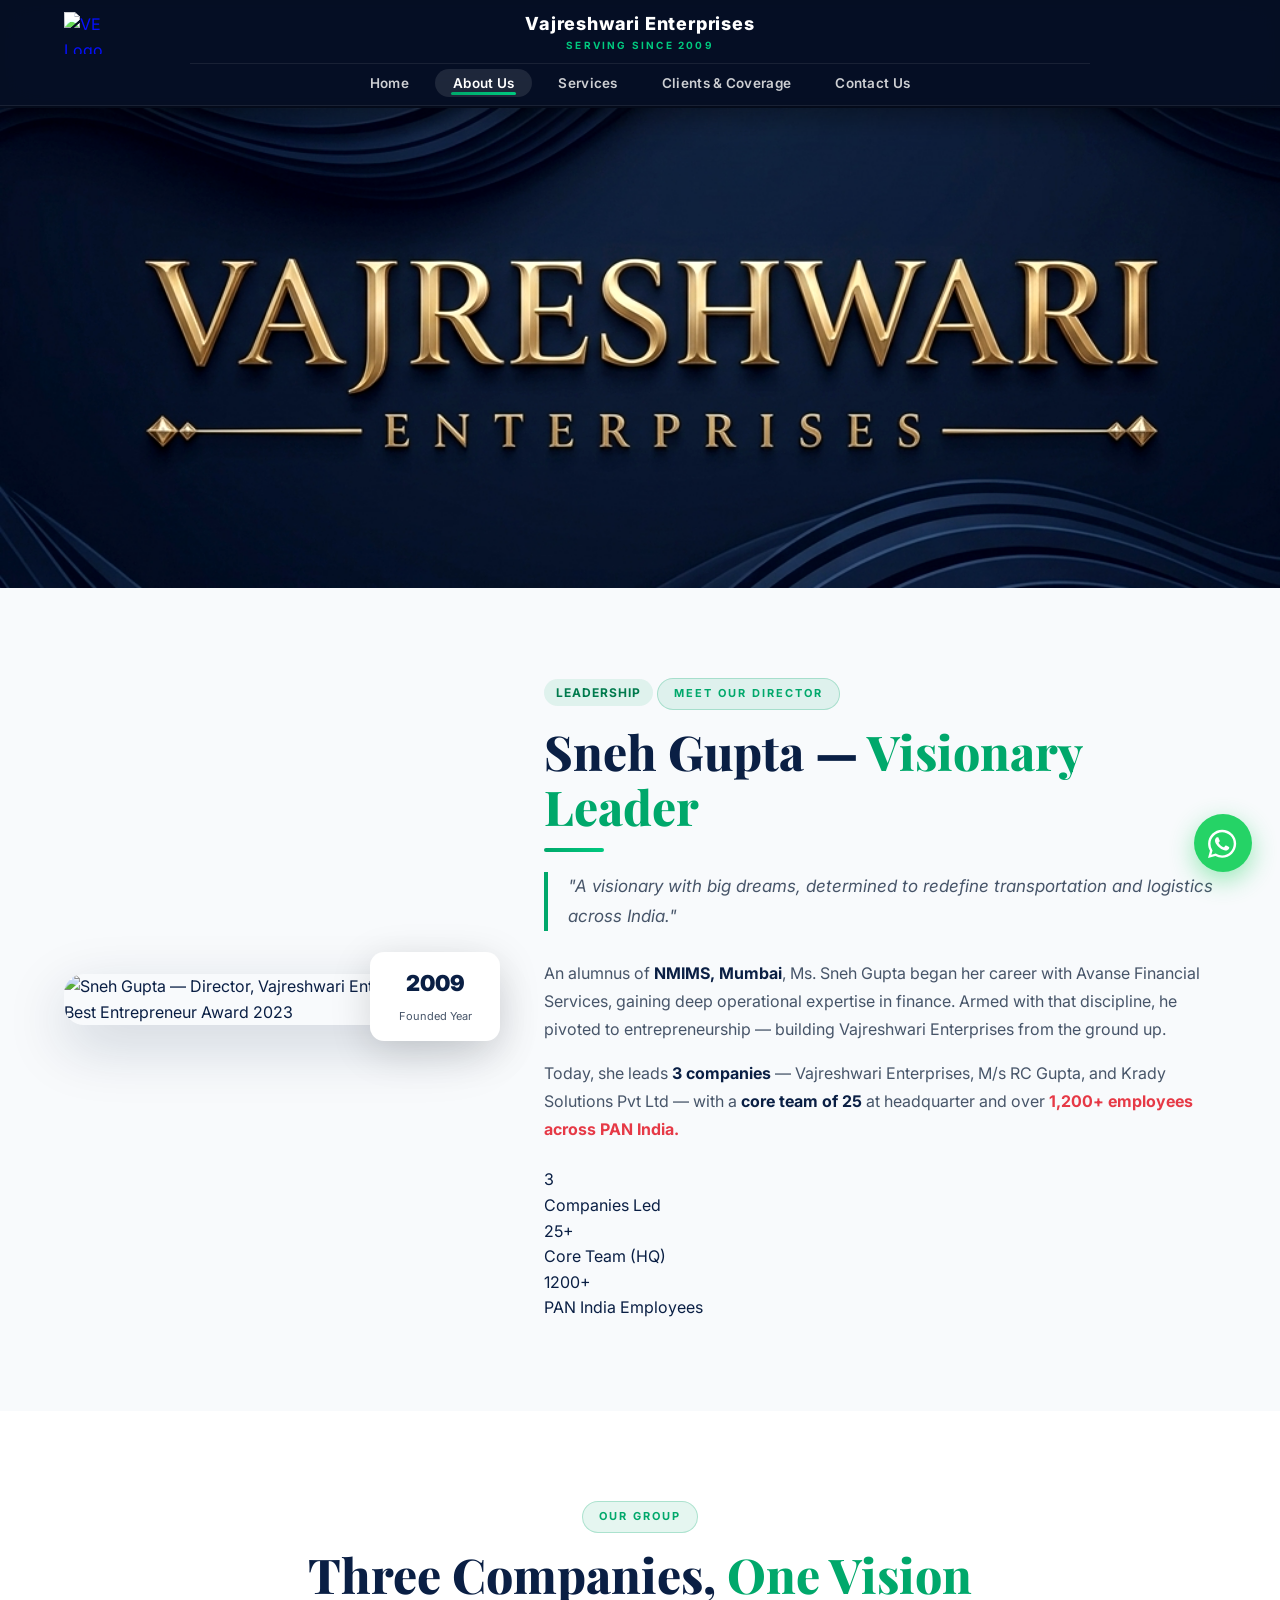
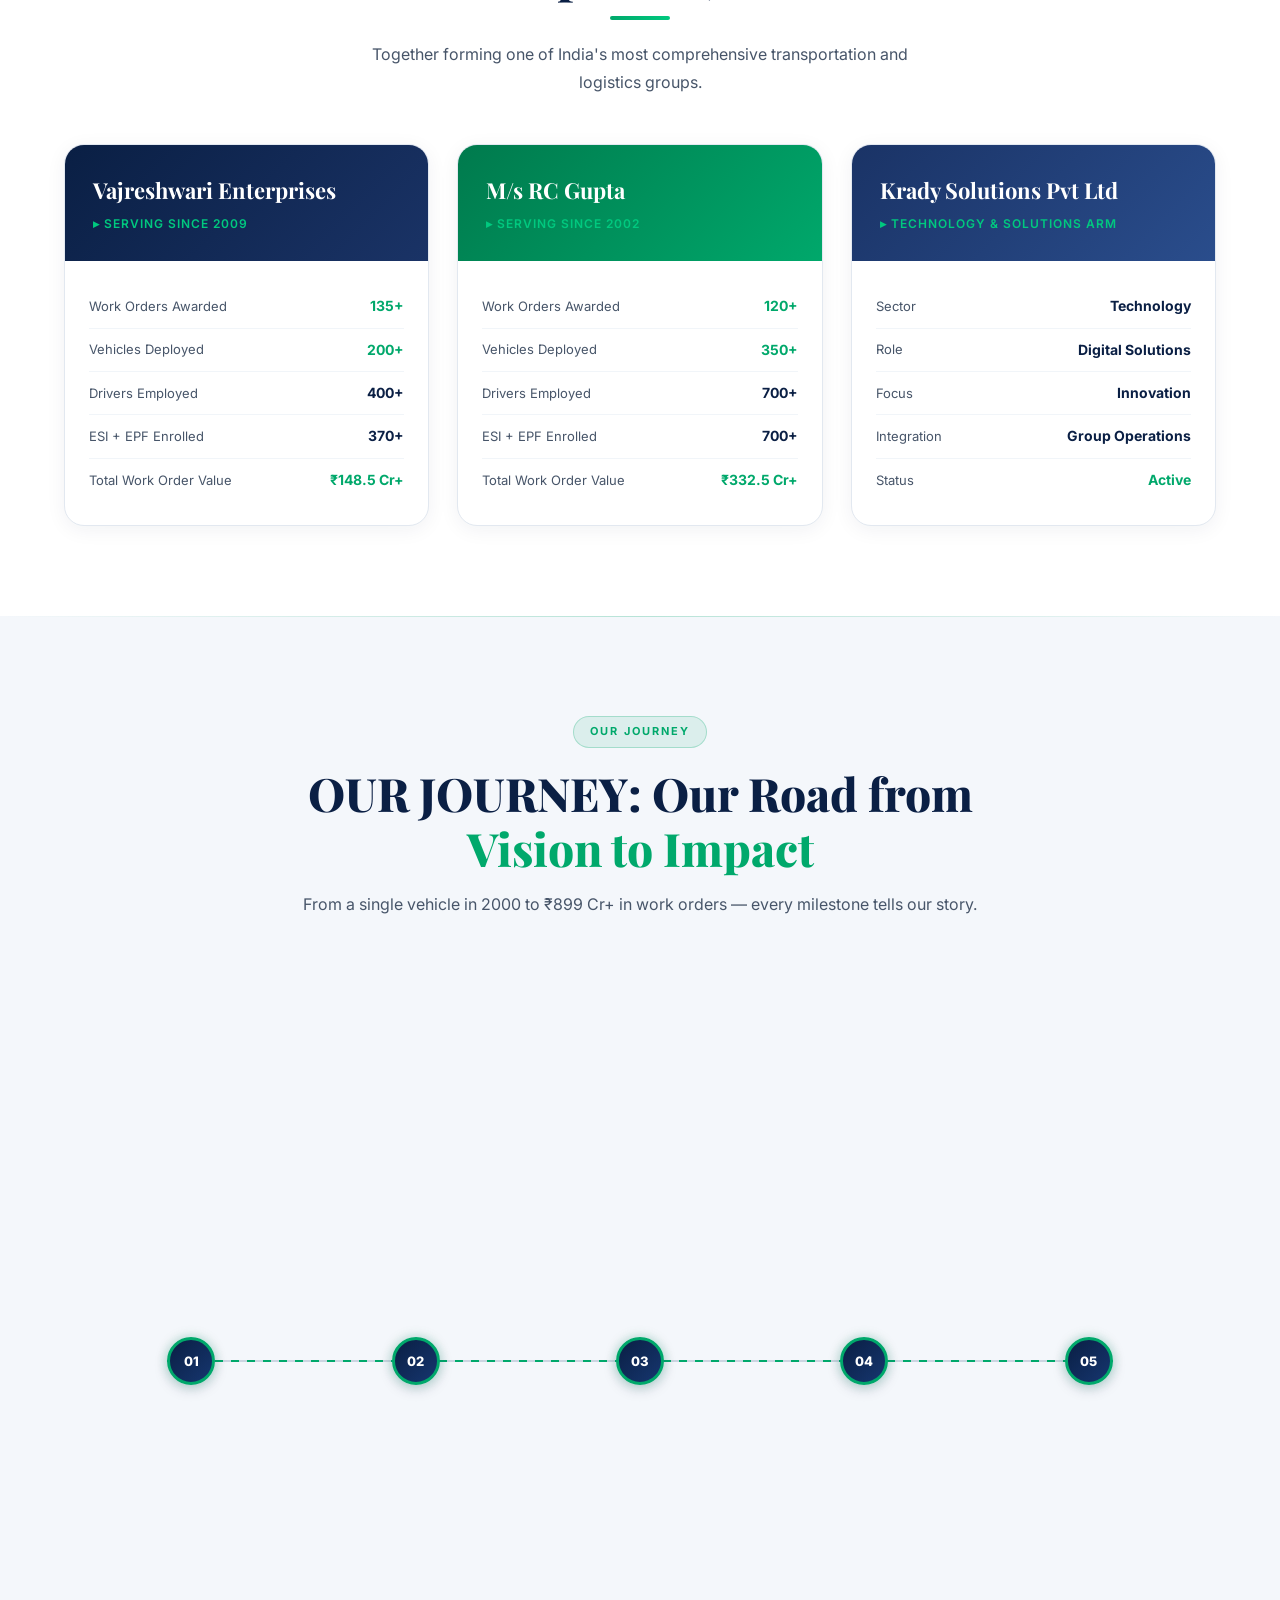
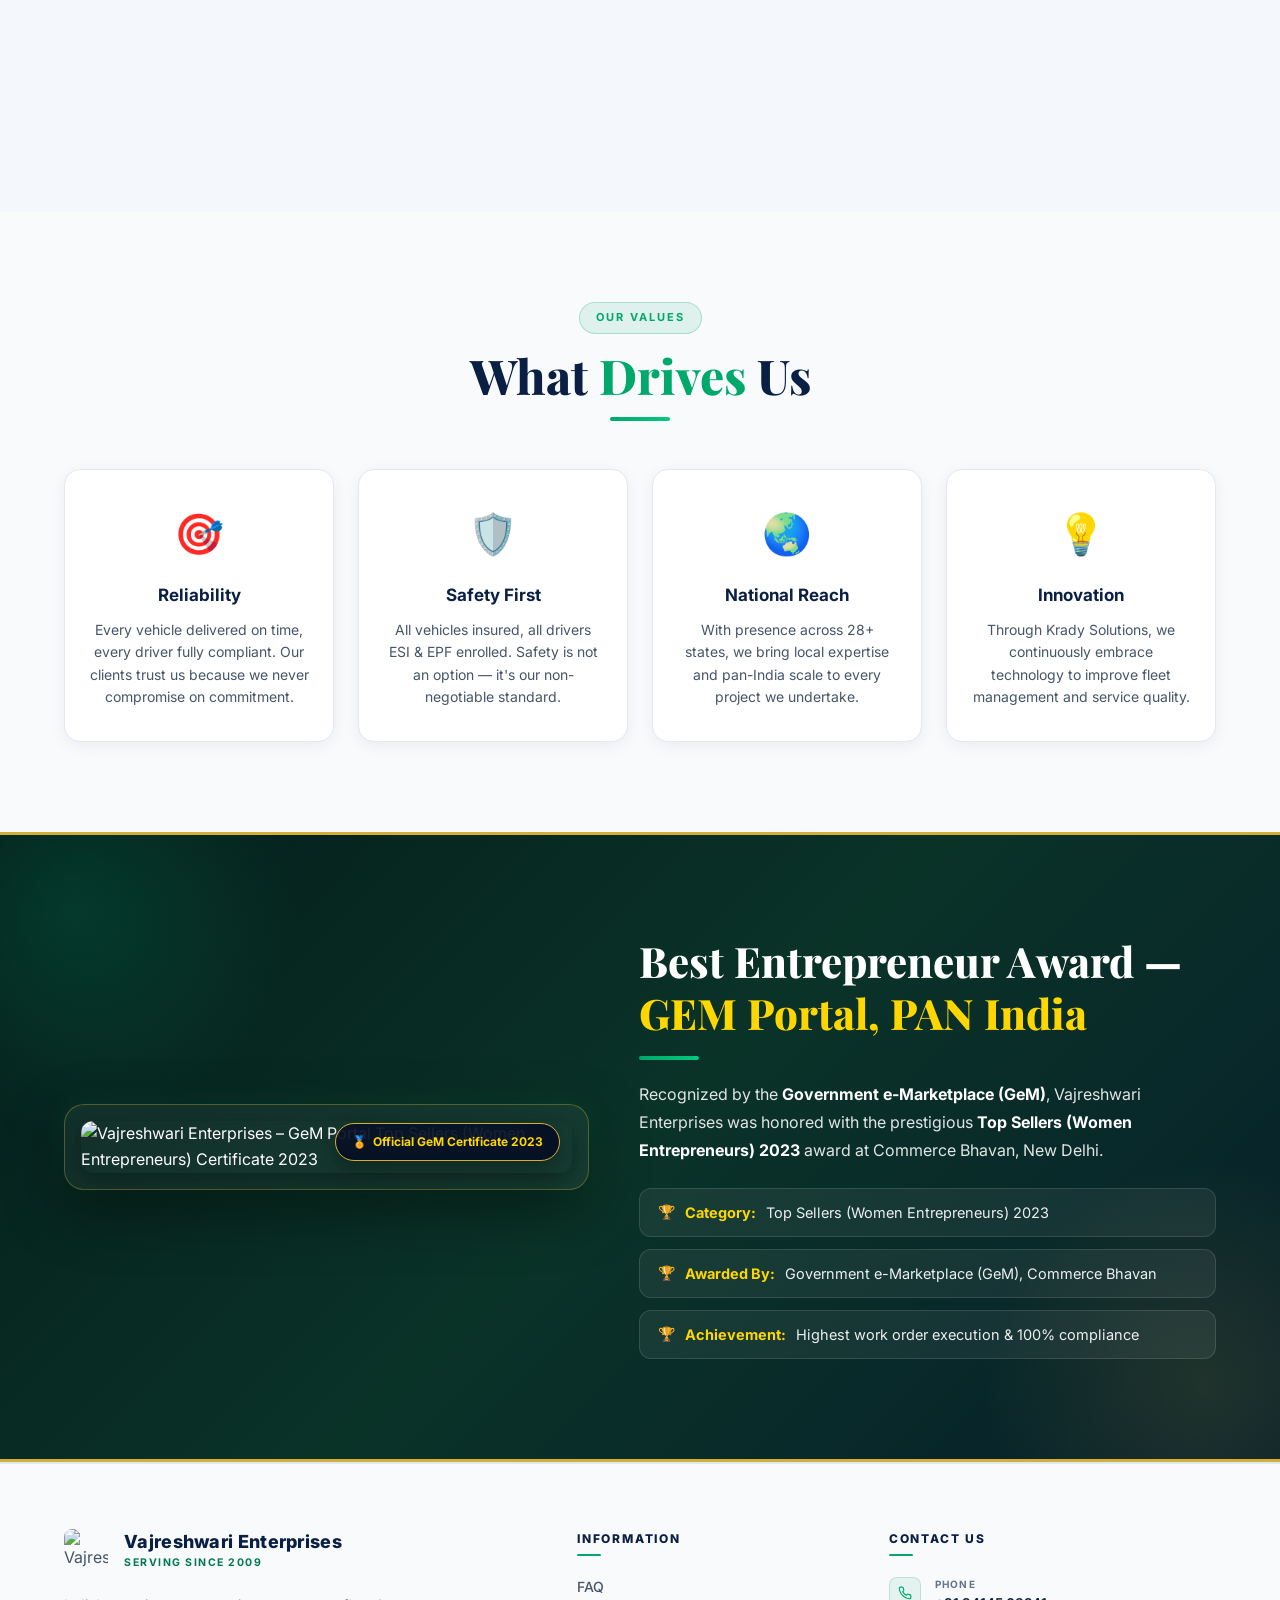
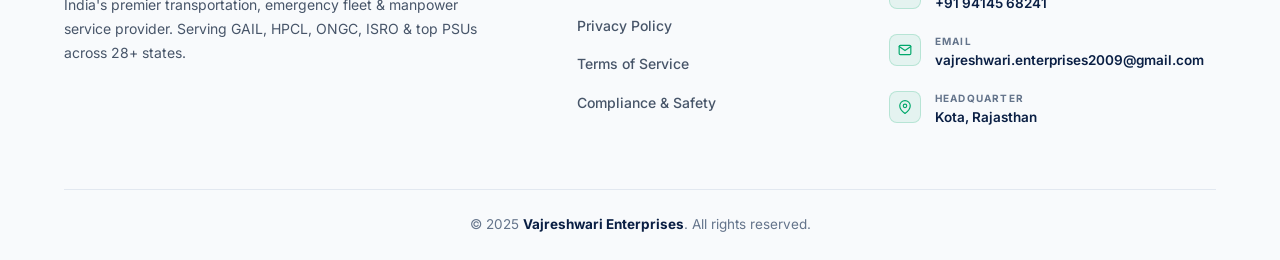
==== commit 8fe63ace: "Remove National Recognition tag from Best Entrepreneur Award section" ====
--- a/about.html
+++ b/about.html
@@ -1220,7 +1220,6 @@
           </div>
         </div>
         <div class="award-content">
-          <div class="award-badge-tag">🏆 National Recognition</div>
           <h2 class="award-title">Best Entrepreneur Award — <span>GEM Portal, PAN India</span></h2>
           <div class="divider"></div>
           <p class="award-desc">Recognized by the <strong>Government e-Marketplace (GeM)</strong>, Vajreshwari
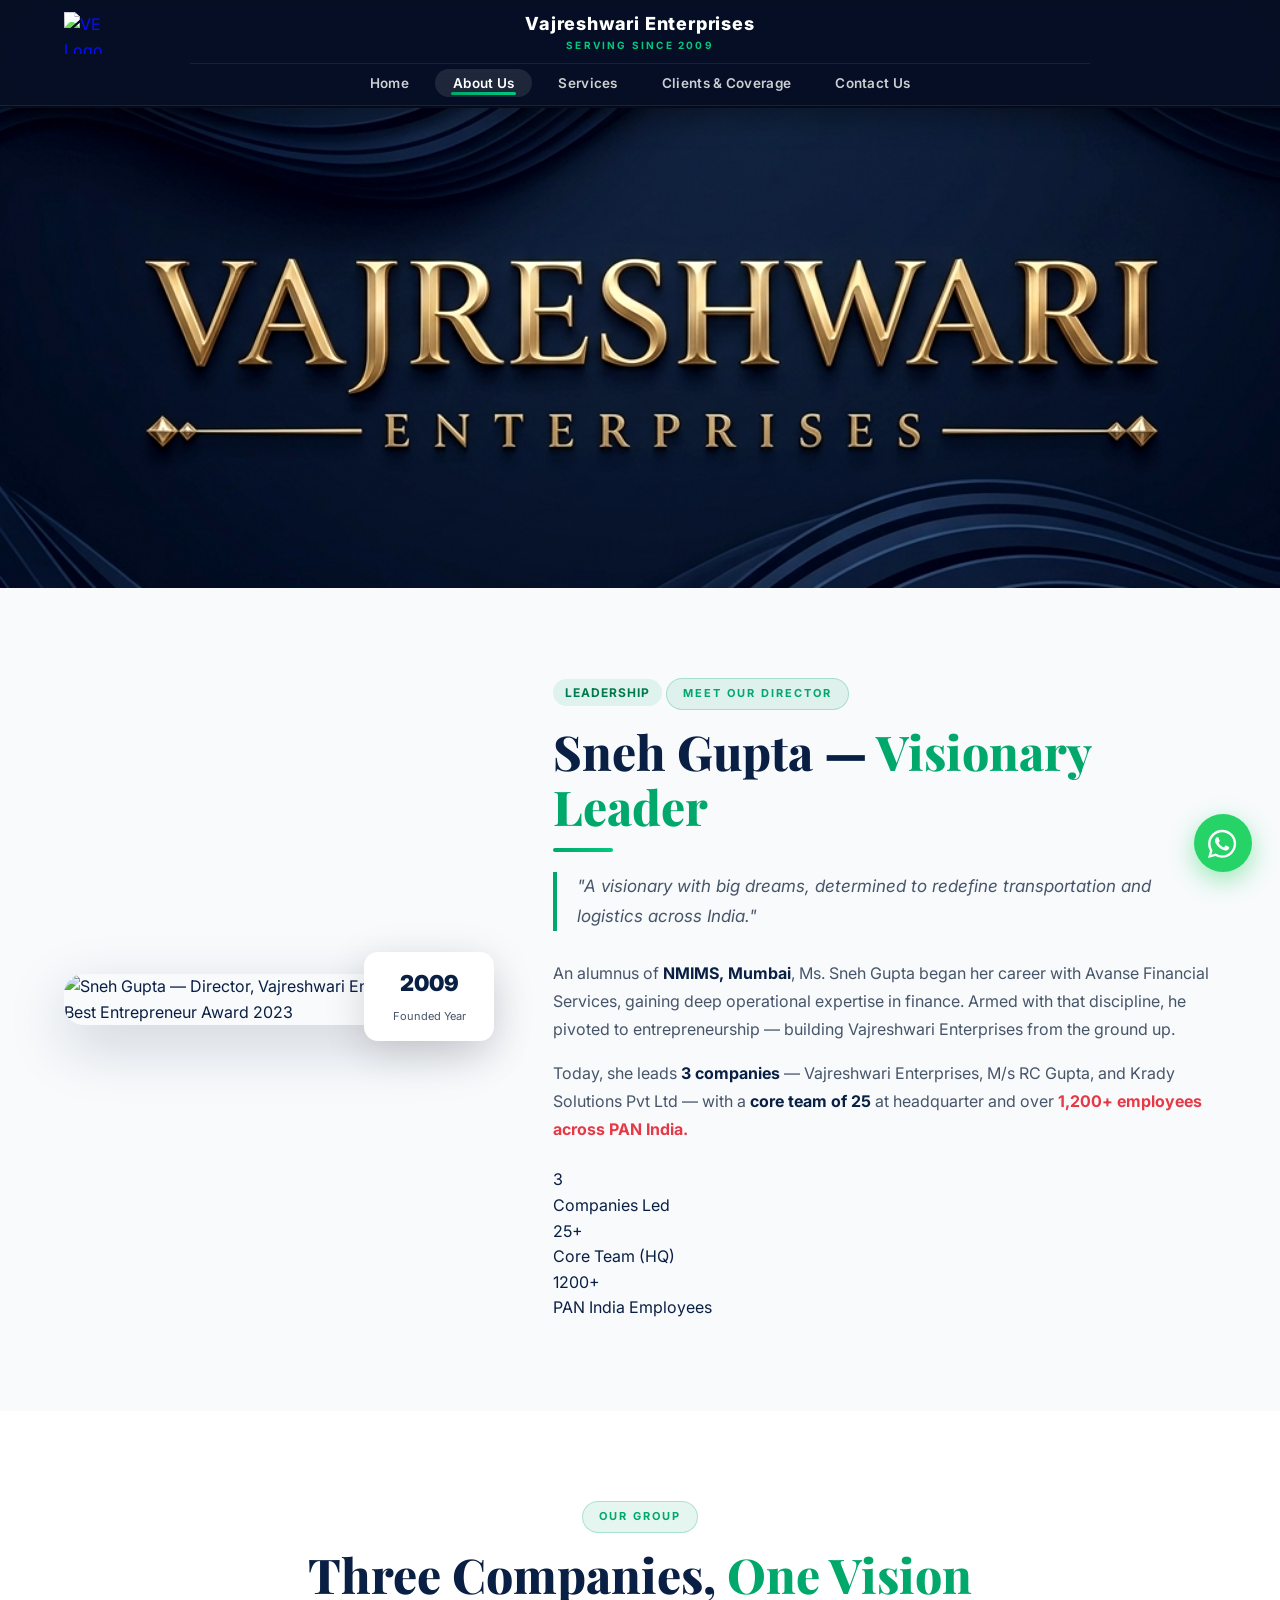
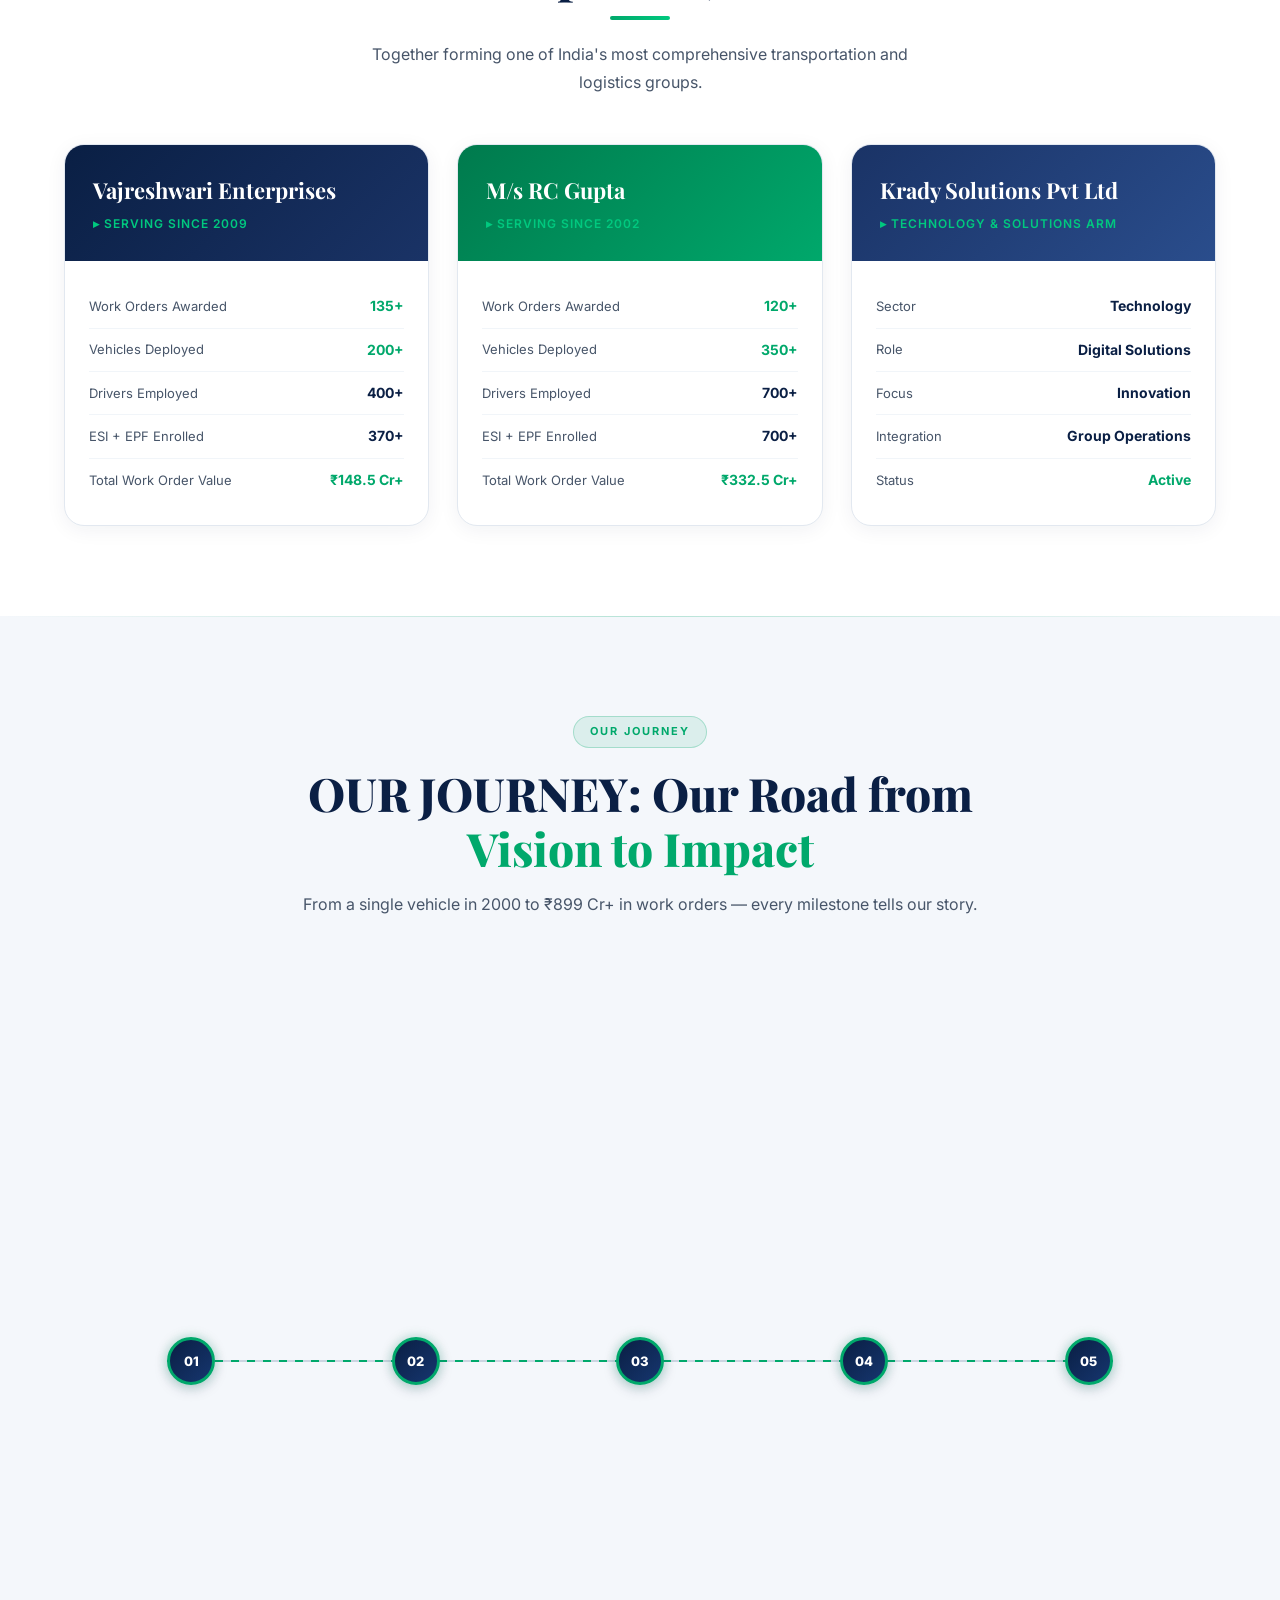
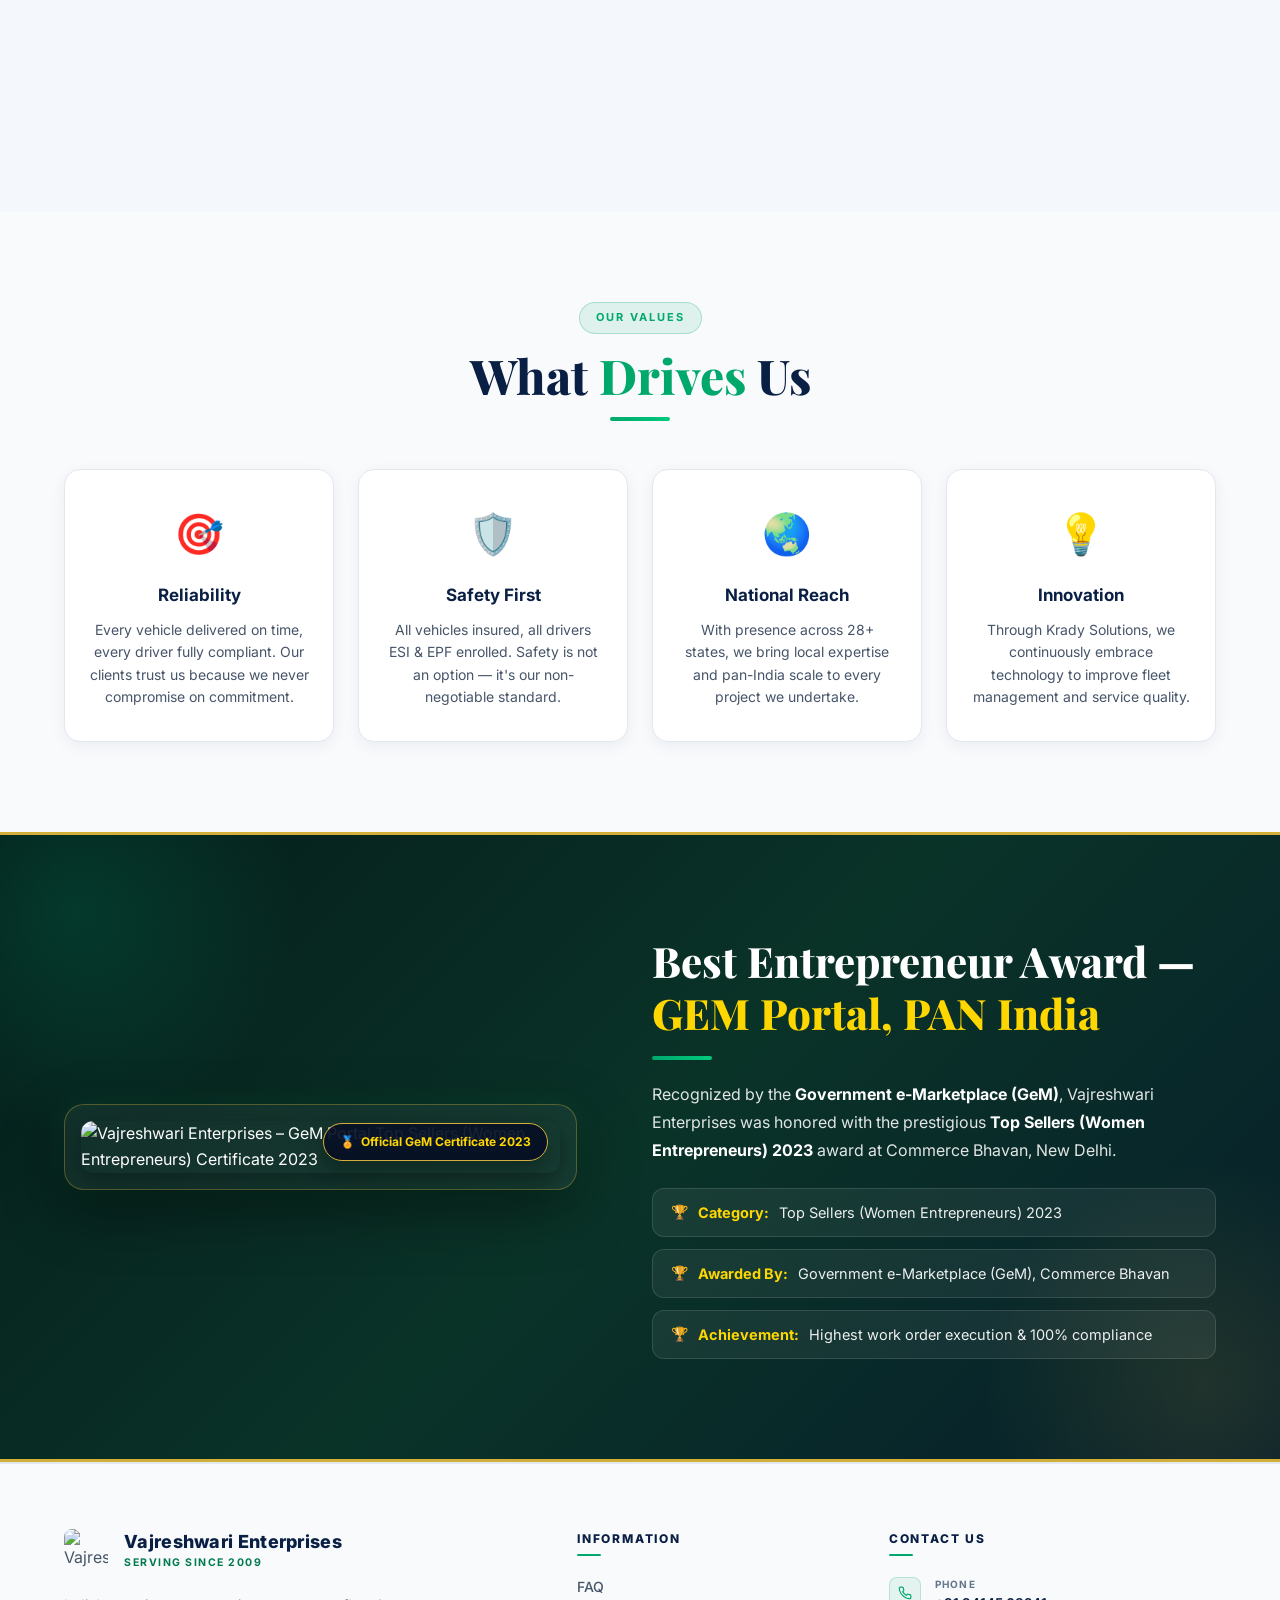
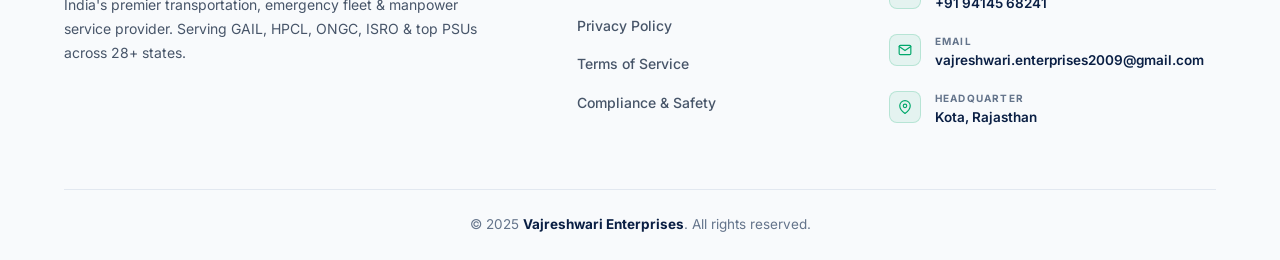
==== commit 95f360cd: "Increase gap between text and image columns in award and founder sections" ====
--- a/about.html
+++ b/about.html
@@ -44,9 +44,9 @@
     .founder-grid {
       display: grid;
       grid-template-columns: 1fr 1.6fr;
-      gap: 60px;
+      gap: 75px !important;
       align-items: center;
-      max-width: 1200px;
+      max-width: 1240px;
       margin: 0 auto;
     }
 
@@ -709,11 +709,11 @@
     }
 
     .award-grid {
-      max-width: 1200px;
+      max-width: 1240px;
       margin: 0 auto;
       display: grid;
       grid-template-columns: 1fr 1.1fr;
-      gap: 50px;
+      gap: 75px !important;
       align-items: center;
       position: relative;
       z-index: 2;
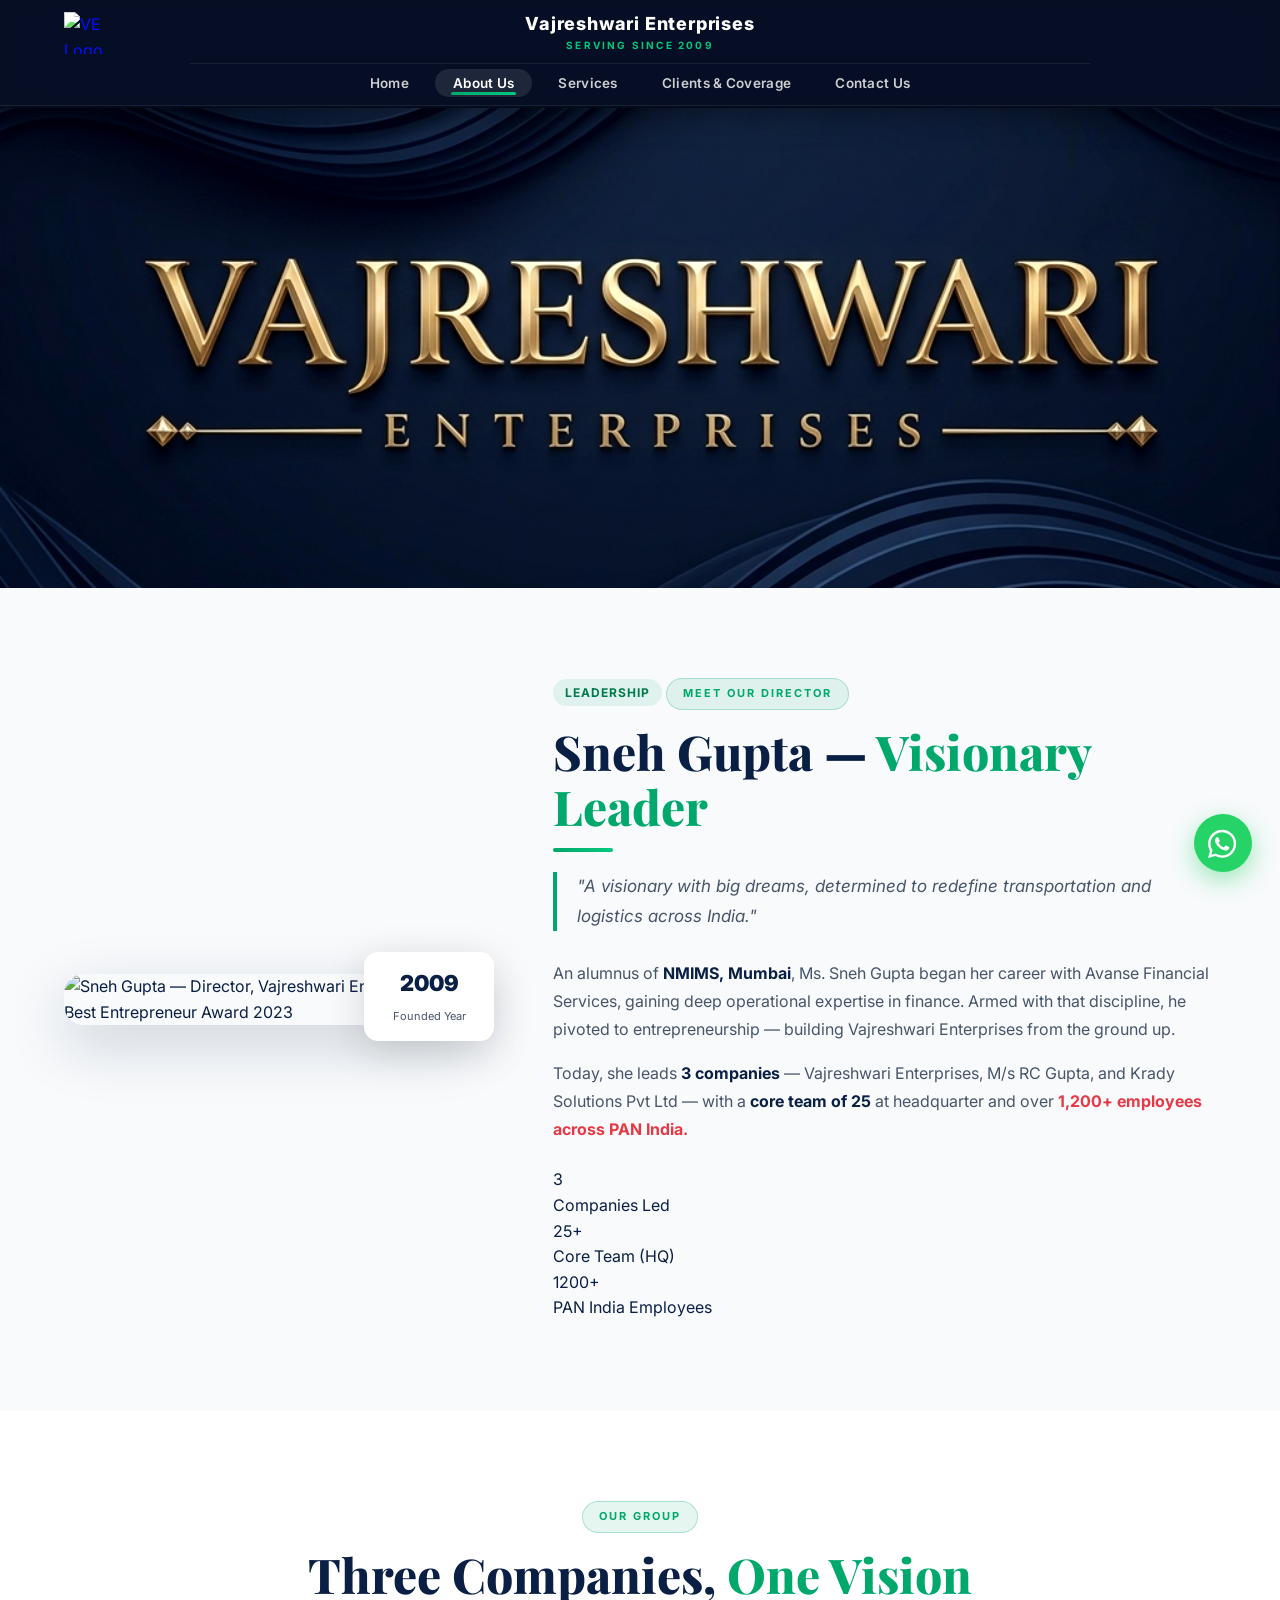
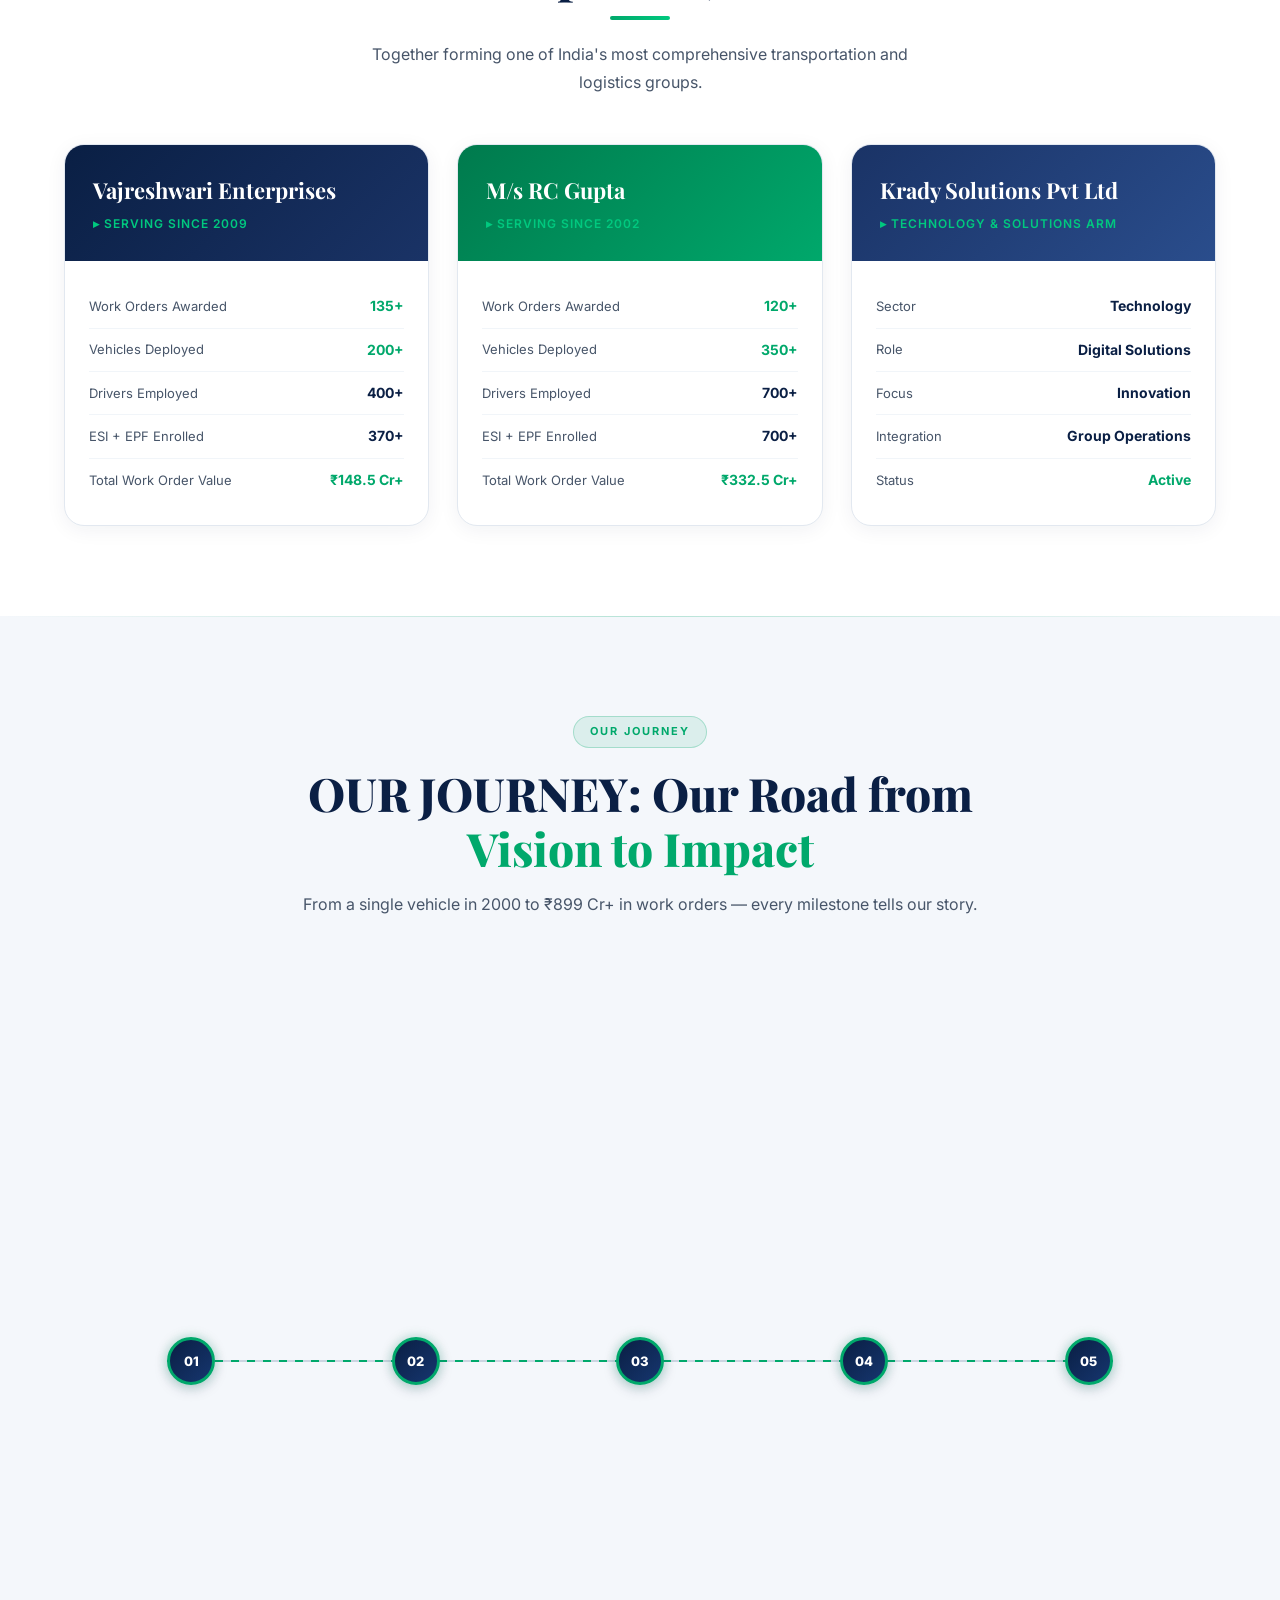
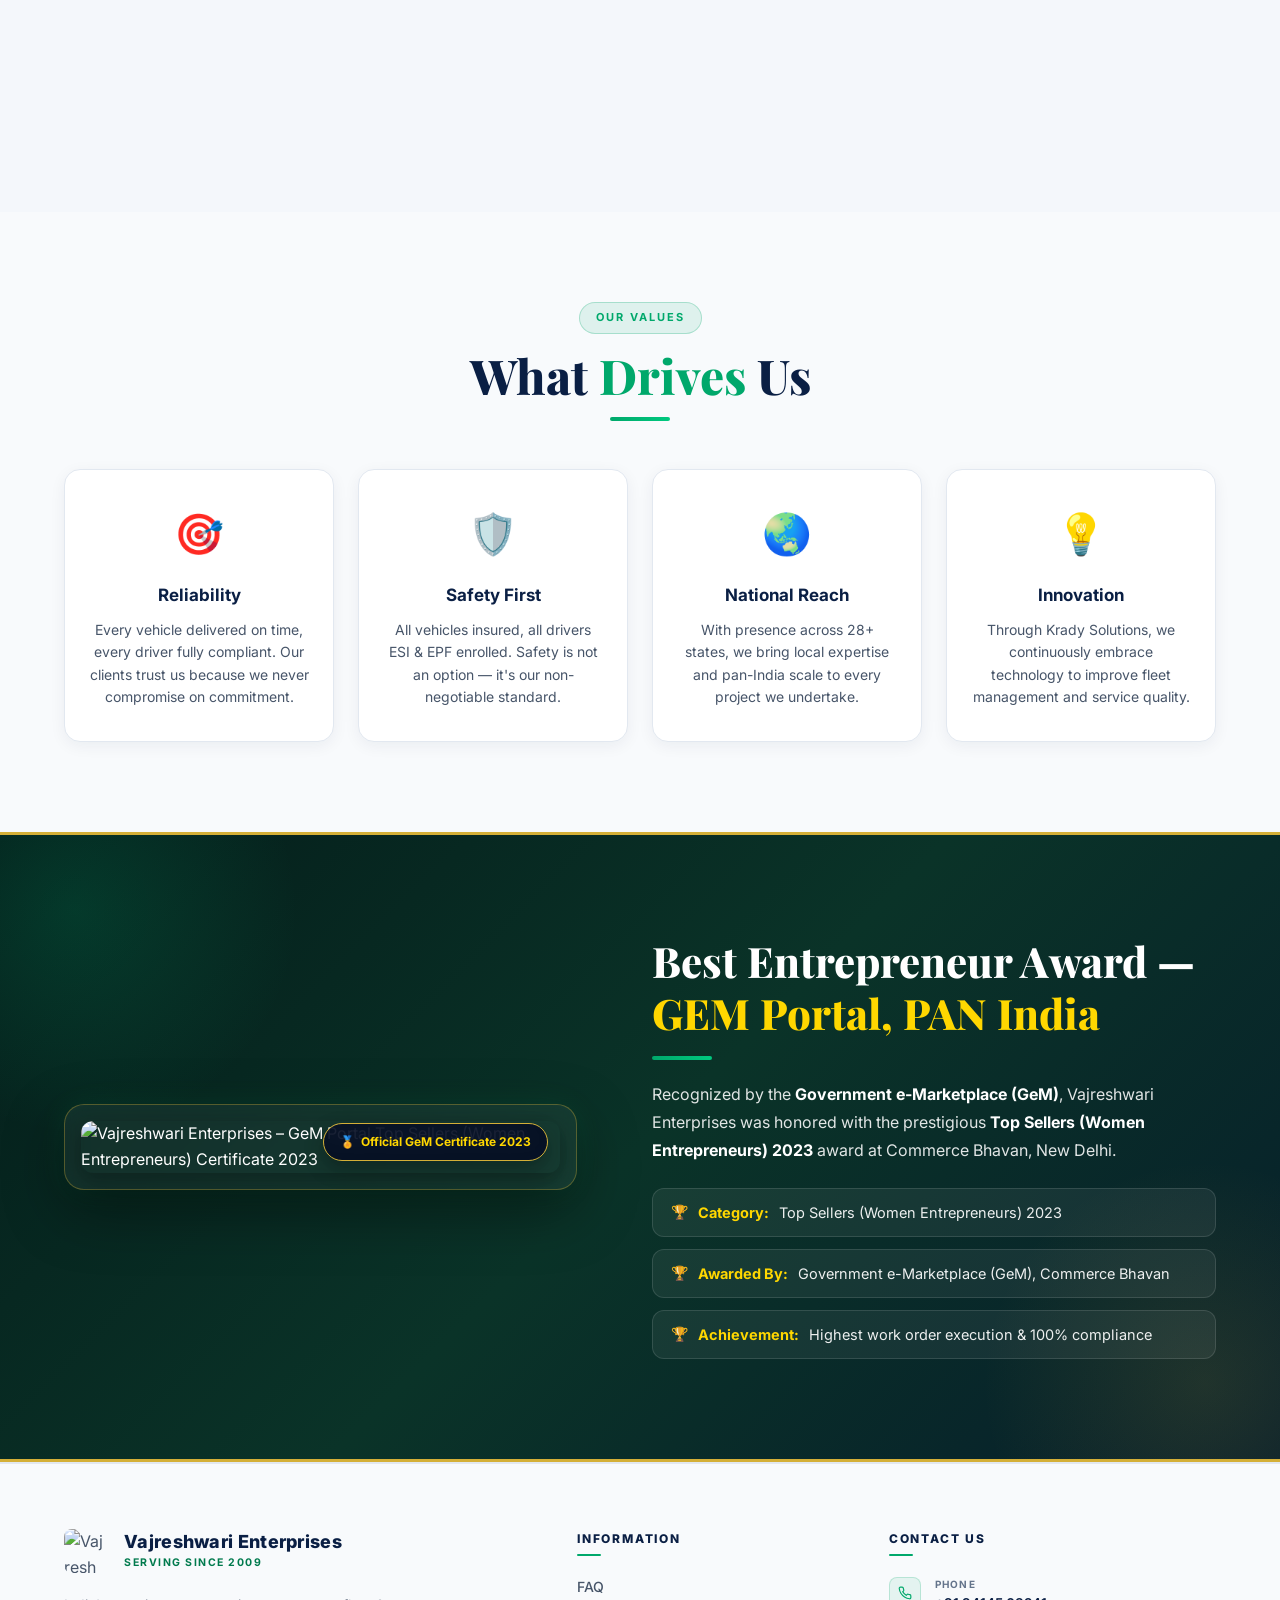
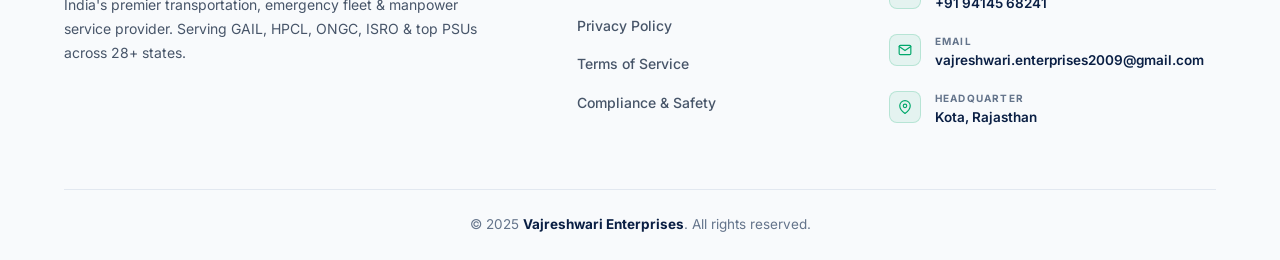
==== commit 33ffa6eb: "Fix mobile header content overlap, add responsive hero block, and fix stat card column wrapping for " ====
--- a/about.html
+++ b/about.html
@@ -31,7 +31,11 @@
 
     @media(max-width:768px) {
       .about-hero {
-        padding-top: 70px !important;
+        padding-top: 85px !important;
+      }
+      .about-hero-img {
+        max-height: 250px !important;
+        min-height: 180px !important;
       }
     }
 
--- a/styles.css
+++ b/styles.css
@@ -601,35 +601,161 @@
 .reveal-right { opacity: 0; transform: translateX(28px); transition: opacity 0.7s ease, transform 0.7s ease; }
 .reveal-right.visible { opacity: 1; transform: translateX(0); }
 
-/* ===== RESPONSIVE ===== */
-@media(max-width:1100px) {
-  .footer-grid { grid-template-columns: 1fr 1fr; gap: 36px; }
-  .grid-4 { grid-template-columns: repeat(2,1fr); }
-}
-@media(max-width:900px) {
-  section { padding: 70px 5%; }
-  .grid-2, .grid-3 { grid-template-columns: 1fr; }
-  .grid-4 { grid-template-columns: repeat(2,1fr); }
-}
-@media(max-width:768px) {
-  .page-hero { padding: 90px 5% 60px; }
-  .page-hero h1 { font-size: clamp(28px, 7vw, 44px); }
-  .section-title { font-size: clamp(26px, 5.5vw, 40px); }
-  .stats-row { flex-wrap: wrap; gap: 12px; }
-  .footer-grid { grid-template-columns: 1fr 1fr; gap: 32px; }
-  .footer-body { padding: 48px 5% 36px; }
-}
-@media(max-width:600px) {
-  section { padding: 55px 5%; }
-  .grid-4 { grid-template-columns: 1fr; }
-  .footer-grid { grid-template-columns: 1fr; gap: 28px; }
-  .footer-brand > p { max-width: 100%; }
-  .footer-bottom { flex-direction: column; text-align: center; gap: 8px; }
-  .footer-bottom .footer-bottom-links { justify-content: center; }
-  .btn { padding: 13px 22px; font-size: 14px; }
-  .section-title { font-size: clamp(24px, 6vw, 36px); }
-  .section-subtitle { font-size: 15px; }
-  .stat-card { min-width: 100px; }
+/* ===== MASTER RESPONSIVE MEDIA QUERIES (NO OVERFLOW, NO CLIPPING, NO NAVBAR OVERLAP) ===== */
+*, *::before, *::after {
+  box-sizing: border-box;
+  max-width: 100%;
+}
+
+p, h1, h2, h3, h4, h5, h6, span, a, li, td, th, div, label, input, select, textarea {
+  overflow-wrap: break-word;
+  word-break: break-word;
+}
+
+img, iframe, svg, video, canvas {
+  max-width: 100% !important;
+  height: auto;
+}
+
+/* Force clearance for fixed top navbar across all top heroes & sections */
+.hero, .about-hero, .svc-hero, .clients-hero, .contact-hero, .page-hero {
+  padding-top: 115px !important;
+}
+
+/* Mobile Hero Content Styling */
+.hero-mobile-content {
+  display: none;
+}
+
+@media(max-width: 1200px) {
+  .creative-footer-wrap { max-width: 100% !important; padding: 0 4% !important; }
+  .footer-grid { grid-template-columns: 1.5fr 1fr 1.2fr !important; gap: 40px !important; }
+}
+
+@media(max-width: 992px) {
+  section { padding: 65px 5% !important; }
+  .grid-2, .grid-3 { grid-template-columns: 1fr !important; }
+  .grid-4 { grid-template-columns: repeat(2, 1fr) !important; }
+  .footer-grid { grid-template-columns: 1fr 1fr !important; gap: 36px !important; }
+  .stats-big-grid, .hero-track-grid { grid-template-columns: repeat(2, 1fr) !important; gap: 16px !important; }
+  .award-grid, .founder-grid { grid-template-columns: 1fr !important; gap: 40px !important; }
+}
+
+@media(max-width: 768px) {
+  .hero, .about-hero, .svc-hero, .clients-hero, .contact-hero, .page-hero {
+    padding-top: 85px !important;
+  }
+  section { padding: 45px 5% !important; }
+  .page-hero h1 { font-size: clamp(24px, 6.5vw, 36px) !important; }
+  .section-title { font-size: clamp(22px, 5.5vw, 32px) !important; }
+  .stats-row { flex-wrap: wrap !important; gap: 12px !important; }
+  .footer-grid { grid-template-columns: 1fr !important; gap: 28px !important; }
+  .f-brand-desc { max-width: 100% !important; }
+  .f-bottom-bar { padding: 20px 0 !important; }
+  .form-row { grid-template-columns: 1fr !important; gap: 14px !important; }
+  
+  /* Mobile Hero Block */
+  .hero-mobile-content {
+    display: flex !important;
+    flex-direction: column !important;
+    align-items: center !important;
+    text-align: center !important;
+    background: #060f24 !important;
+    padding: 24px 16px 10px !important;
+    margin-top: 14px !important;
+    border-radius: 18px !important;
+    border: 1px solid rgba(255, 255, 255, 0.1) !important;
+    box-shadow: 0 10px 30px rgba(0, 0, 0, 0.3) !important;
+  }
+  .hero-mobile-badge {
+    display: inline-block !important;
+    background: rgba(0, 168, 107, 0.15) !important;
+    border: 1px solid rgba(0, 168, 107, 0.4) !important;
+    color: #00c97f !important;
+    font-size: 11px !important;
+    font-weight: 800 !important;
+    letter-spacing: 1.8px !important;
+    text-transform: uppercase !important;
+    padding: 4px 14px !important;
+    border-radius: 50px !important;
+    margin-bottom: 12px !important;
+  }
+  .hero-mobile-title {
+    font-family: 'Playfair Display', serif !important;
+    font-size: 26px !important;
+    font-weight: 800 !important;
+    color: #ffffff !important;
+    margin-bottom: 8px !important;
+    line-height: 1.2 !important;
+  }
+  .hero-mobile-desc {
+    font-size: 14px !important;
+    color: rgba(255, 255, 255, 0.85) !important;
+    line-height: 1.6 !important;
+    margin-bottom: 18px !important;
+  }
+  .hero-mobile-stats {
+    display: grid !important;
+    grid-template-columns: 1fr 1fr !important;
+    gap: 10px !important;
+    width: 100% !important;
+    margin-bottom: 18px !important;
+  }
+  .hm-stat-card {
+    background: rgba(255, 255, 255, 0.05) !important;
+    border: 1px solid rgba(255, 255, 255, 0.12) !important;
+    padding: 12px 10px !important;
+    border-radius: 12px !important;
+    display: flex !important;
+    flex-direction: column !important;
+    align-items: center !important;
+  }
+  .hms-num {
+    font-size: 19px !important;
+    font-weight: 900 !important;
+    color: #00c97f !important;
+    line-height: 1 !important;
+    white-space: nowrap !important;
+  }
+  .hms-lbl {
+    font-size: 11px !important;
+    font-weight: 700 !important;
+    color: #cbd5e1 !important;
+    text-transform: uppercase !important;
+    margin-top: 3px !important;
+  }
+  .hero-mobile-btns {
+    display: flex !important;
+    flex-direction: column !important;
+    gap: 10px !important;
+    width: 100% !important;
+  }
+
+  /* Map Floating Badges for Mobile */
+  .map-badge-float {
+    position: relative !important;
+    top: auto !important;
+    bottom: auto !important;
+    left: auto !important;
+    right: auto !important;
+    margin: 8px auto !important;
+    display: inline-flex !important;
+    box-shadow: 0 4px 12px rgba(0, 0, 0, 0.08) !important;
+  }
+}
+
+@media(max-width: 600px) {
+  section { padding: 36px 4% !important; }
+  .grid-4, .stats-big-grid, .hero-track-grid { grid-template-columns: 1fr !important; gap: 14px !important; }
+  .stat-big, .hero-track-card { padding: 18px 16px !important; text-align: center !important; }
+  .stat-big .num, .ht-num { font-size: 28px !important; white-space: nowrap !important; }
+  .stat-big .lbl, .ht-title { font-size: 12.5px !important; }
+  .btn { padding: 12px 20px !important; font-size: 14px !important; width: 100% !important; justify-content: center !important; text-align: center !important; }
+  .section-title { font-size: clamp(20px, 5.5vw, 26px) !important; }
+  .section-subtitle { font-size: 13.5px !important; }
+  .stat-card { min-width: 100% !important; width: 100% !important; }
+  #whatsapp-float { width: 50px !important; height: 50px !important; bottom: 16px !important; right: 16px !important; }
+  #whatsapp-float svg { width: 26px !important; height: 26px !important; }
 }
 
 /* ===== MOVING ROAD ANIMATION ===== */
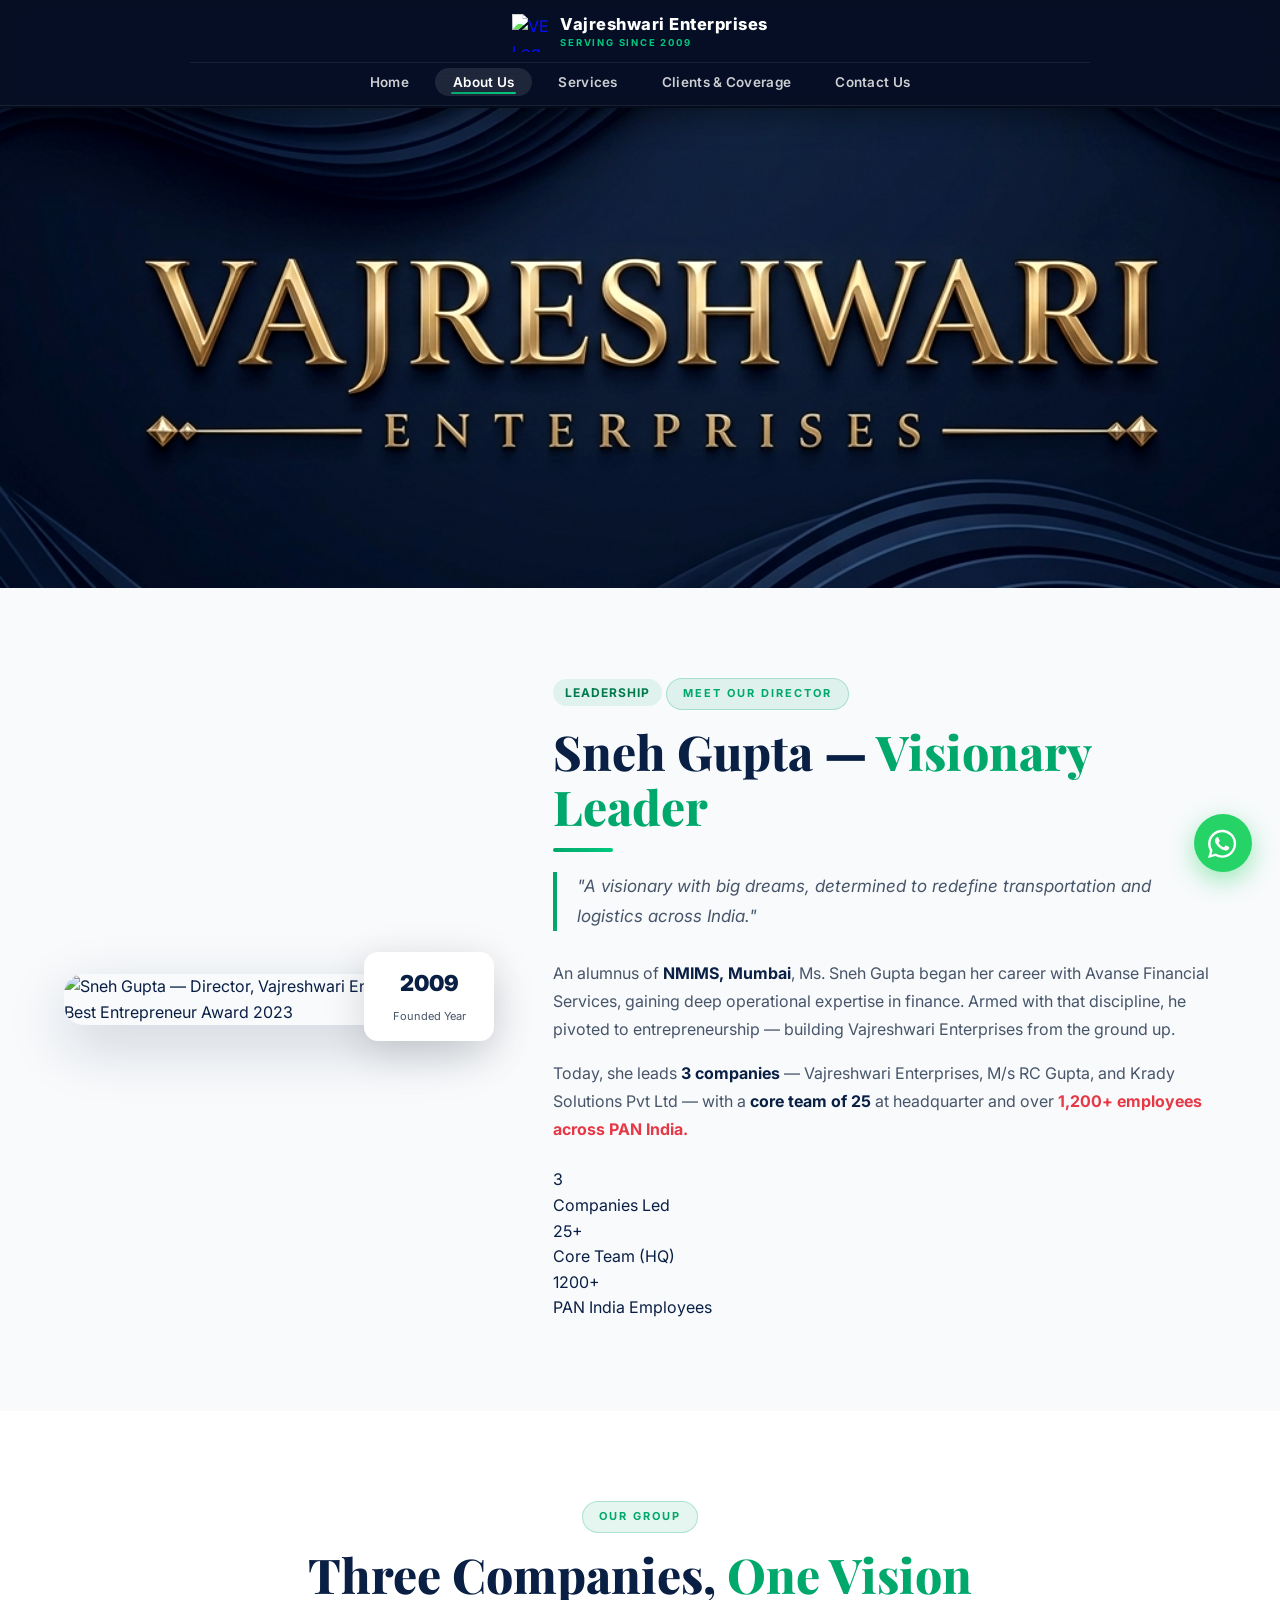
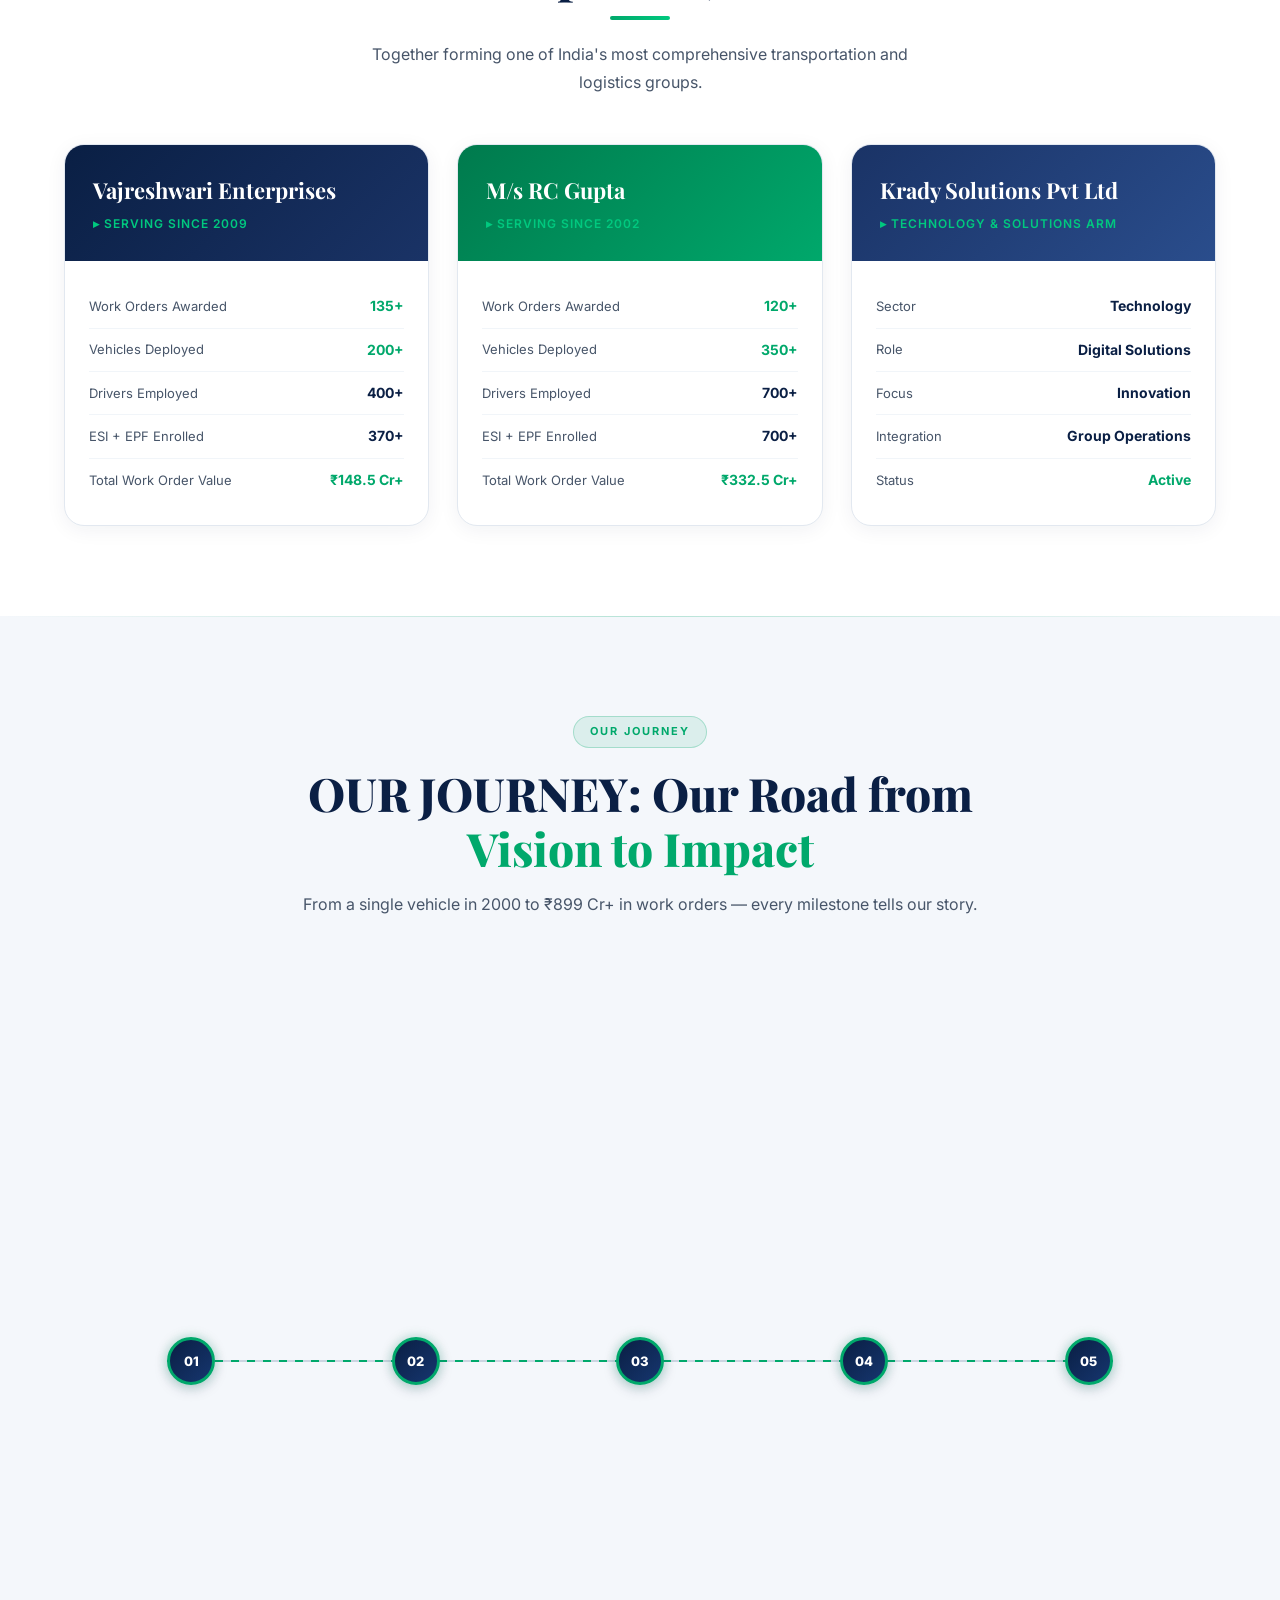
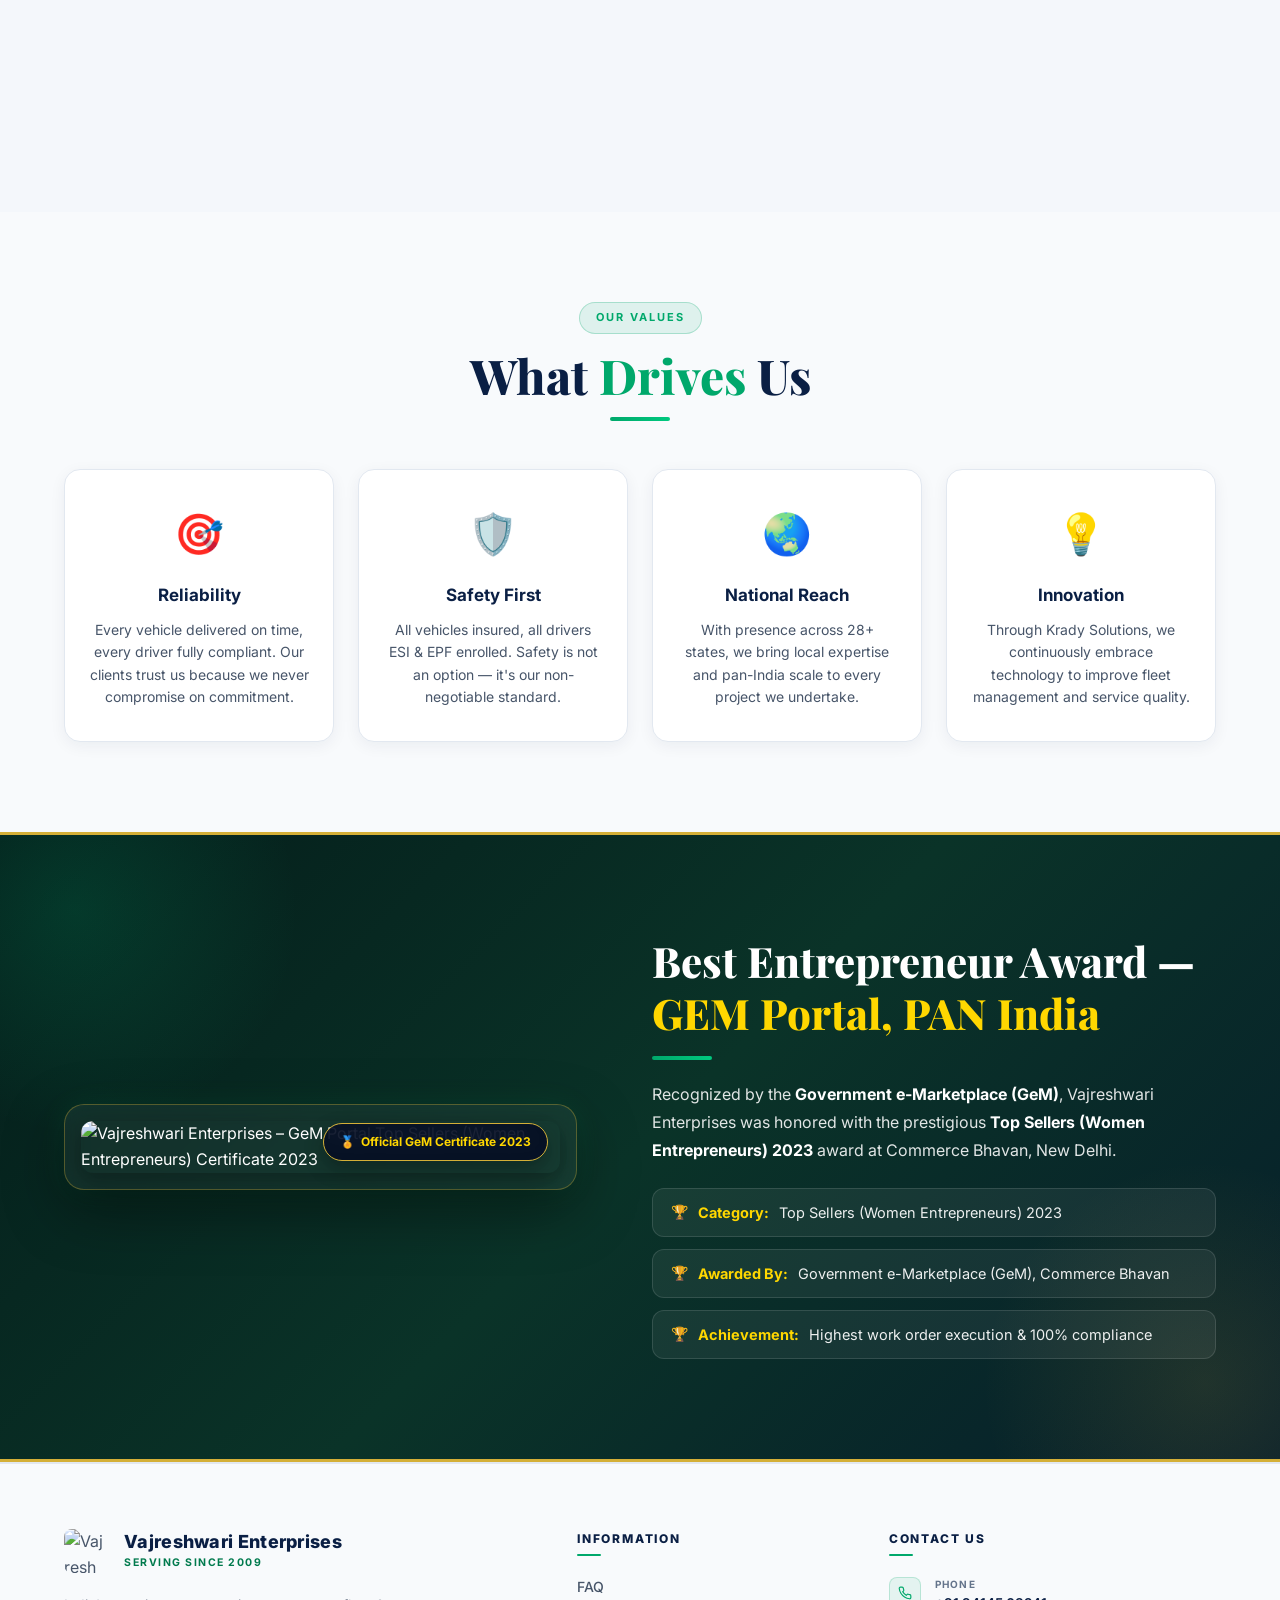
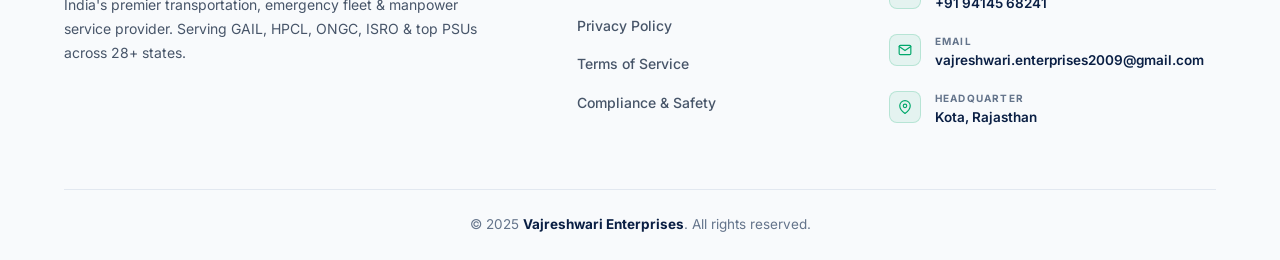
==== commit 73e334fd: "Fix map badges vertical text wrapping, navbar company logo clipping, and duplicate hero image button" ====
--- a/about.html
+++ b/about.html
@@ -31,11 +31,7 @@
 
     @media(max-width:768px) {
       .about-hero {
-        padding-top: 85px !important;
-      }
-      .about-hero-img {
-        max-height: 250px !important;
-        min-height: 180px !important;
+        padding-top: 70px !important;
       }
     }
 
@@ -979,7 +975,8 @@
         <li><a href="contact.html" class="nav-cta">Contact Us</a></li>
       </ul>
       <div class="hamburger" onclick="this.closest('nav').classList.toggle('open')">
-        <span></span><span></span><span></span></div>
+        <span></span><span></span><span></span>
+      </div>
     </nav>
 
     <!-- HERO -->
--- a/styles.css
+++ b/styles.css
@@ -181,25 +181,27 @@
   box-shadow: 0 12px 35px rgba(0, 0, 0, 0.6);
 }
 
-/* ROW 1: FAR LEFT LOGO IMAGE & CENTERED COMPANY NAME */
+/* ROW 1: FAR LEFT LOGO IMAGE & COMPANY NAME */
 .nav-logo {
-  display: flex;
-  align-items: center;
-  justify-content: center;
-  width: 100%;
-  max-width: 1200px;
-  position: relative;
-  text-decoration: none;
+  display: flex !important;
+  align-items: center !important;
+  justify-content: flex-start !important;
+  position: relative !important;
+  text-decoration: none !important;
+  gap: 10px !important;
 }
 .nav-logo img, .nav-logo .logo-icon {
-  position: absolute;
-  left: 0;
-  top: 50%;
-  transform: translateY(-50%);
+  position: static !important;
+  transform: none !important;
+  top: auto !important;
+  left: auto !important;
   mix-blend-mode: screen;
   filter: brightness(1.2) contrast(1.1);
   border-radius: 0 !important;
   background: transparent !important;
+  height: 38px !important;
+  width: 38px !important;
+  flex-shrink: 0 !important;
 }
 .logo-icon {
   width: 42px; height: 42px;
@@ -209,10 +211,10 @@
   transition: var(--transition);
   box-shadow: 0 4px 14px rgba(0, 168, 107, 0.4);
 }
-.nav-logo:hover .logo-icon { transform: translateY(-50%) rotate(-5deg) scale(1.08); }
-.logo-text { display: flex; flex-direction: column; text-align: center; margin: 0 auto; }
-.logo-name { font-size: 18px; font-weight: 800; color: #ffffff !important; letter-spacing: 0.8px; line-height: 1.1; }
-.logo-sub { font-size: 10px; color: #00c97f !important; font-weight: 700; letter-spacing: 2.2px; text-transform: uppercase; margin-top: 3px; }
+.nav-logo:hover .logo-icon { transform: rotate(-5deg) scale(1.08); }
+.logo-text { display: flex !important; flex-direction: column !important; text-align: left !important; margin: 0 !important; }
+.logo-name { font-size: 16.5px !important; font-weight: 800 !important; color: #ffffff !important; letter-spacing: 0.5px !important; line-height: 1.1 !important; white-space: nowrap !important; }
+.logo-sub { font-size: 9.5px !important; color: #00c97f !important; font-weight: 700 !important; letter-spacing: 1.8px !important; text-transform: uppercase !important; margin-top: 2px !important; white-space: nowrap !important; }
 
 /* ROW 2: CENTERED NAVIGATION LINKS ROW IN NEXT LINE */
 .nav-links {
@@ -254,19 +256,28 @@
 /* MOBILE RESPONSIVE NAV ADJUSTMENT */
 @media(max-width:768px) {
   nav {
-    flex-direction: row;
-    justify-content: space-between;
-    padding: 12px 5%;
-  }
+    flex-direction: row !important;
+    justify-content: space-between !important;
+    align-items: center !important;
+    padding: 10px 4% !important;
+  }
+  .nav-logo {
+    display: flex !important;
+    align-items: center !important;
+    gap: 8px !important;
+    max-width: calc(100% - 50px) !important;
+  }
+  .logo-name { font-size: 14.5px !important; }
+  .logo-sub { font-size: 8px !important; }
   .nav-links {
     display: none; flex-direction: column; position: fixed;
-    top: 70px; left: 0; right: 0; background: rgba(6, 15, 36, 0.99);
+    top: 64px; left: 0; right: 0; background: rgba(6, 15, 36, 0.99);
     padding: 18px 5% 26px; gap: 6px; border-bottom: 1px solid rgba(255, 255, 255, 0.1);
     border-top: none;
     backdrop-filter: blur(20px); box-shadow: 0 16px 40px rgba(0,0,0,0.5);
   }
-  nav.open .nav-links { display: flex; }
-  .hamburger { display: flex; }
+  nav.open .nav-links { display: flex !important; }
+  .hamburger { display: flex !important; }
 }
 
 /* ===== PAGE WRAPPER ===== */
@@ -731,7 +742,25 @@
     width: 100% !important;
   }
 
-  /* Map Floating Badges for Mobile */
+  /* Mobile Hero Image Cropping (Removes duplicate embedded buttons) */
+  .hero-img-container {
+    height: 180px !important;
+    overflow: hidden !important;
+    border-radius: 16px !important;
+    position: relative !important;
+  }
+  .hero-img-hd {
+    height: 250px !important;
+    object-fit: cover !important;
+    object-position: center top !important;
+    width: 100% !important;
+    max-width: 100% !important;
+  }
+  .hero-hotspots-layer {
+    display: none !important;
+  }
+
+  /* Map Floating Badges for Mobile — Forces single line horizontal pill */
   .map-badge-float {
     position: relative !important;
     top: auto !important;
@@ -740,6 +769,10 @@
     right: auto !important;
     margin: 8px auto !important;
     display: inline-flex !important;
+    white-space: nowrap !important;
+    word-break: normal !important;
+    overflow-wrap: normal !important;
+    max-width: none !important;
     box-shadow: 0 4px 12px rgba(0, 0, 0, 0.08) !important;
   }
 }
